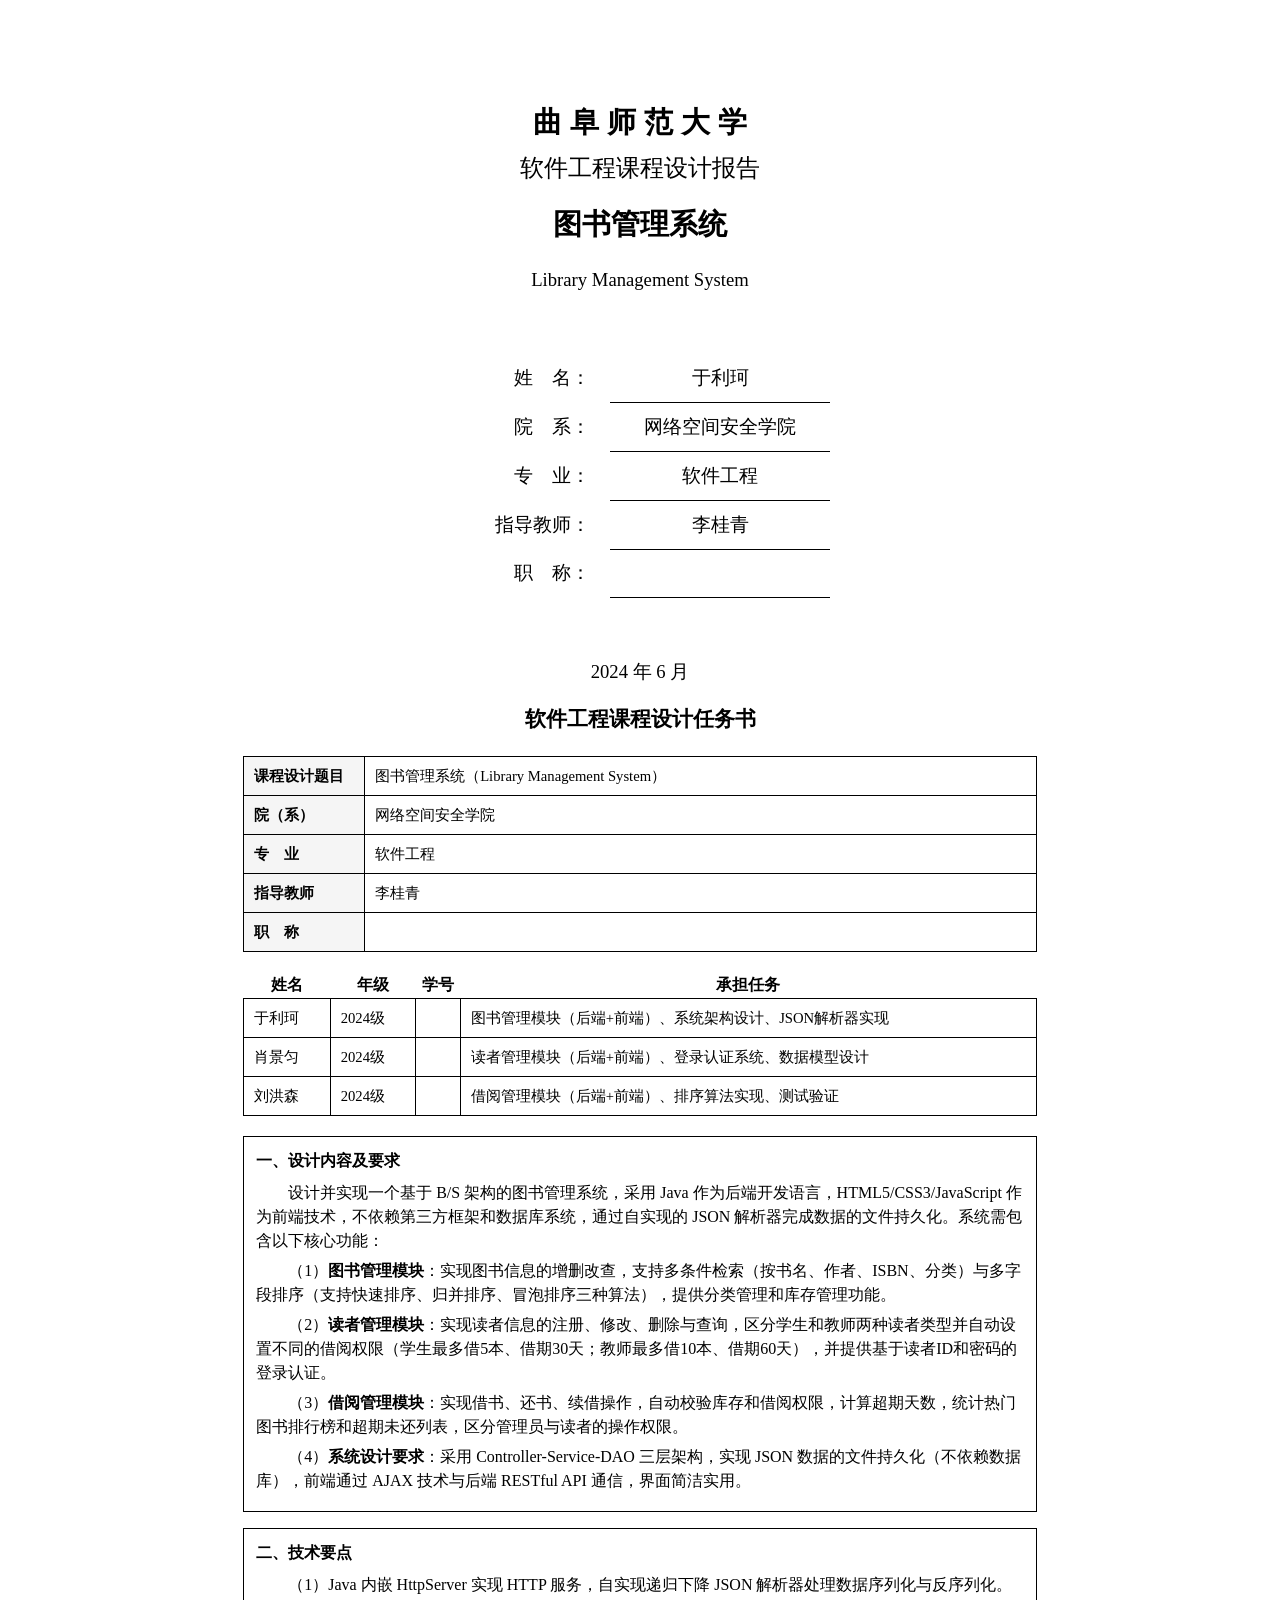
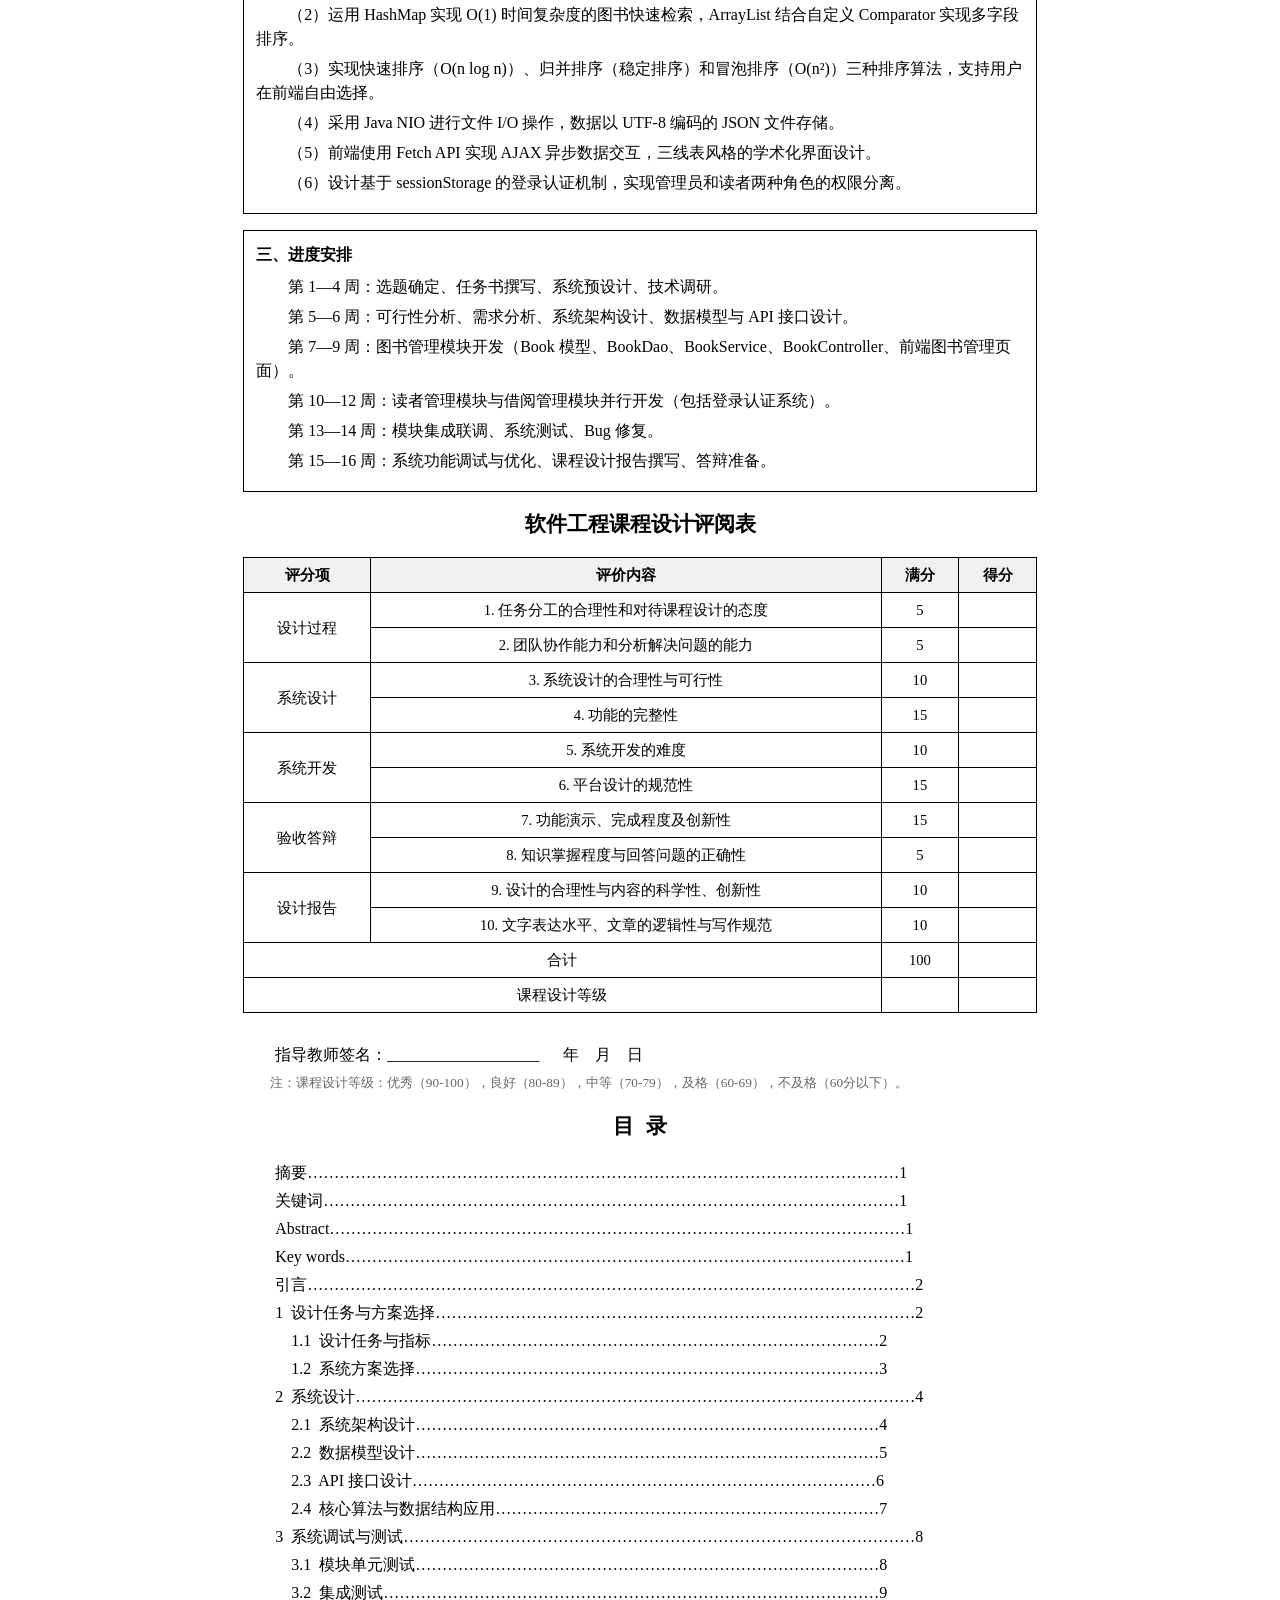
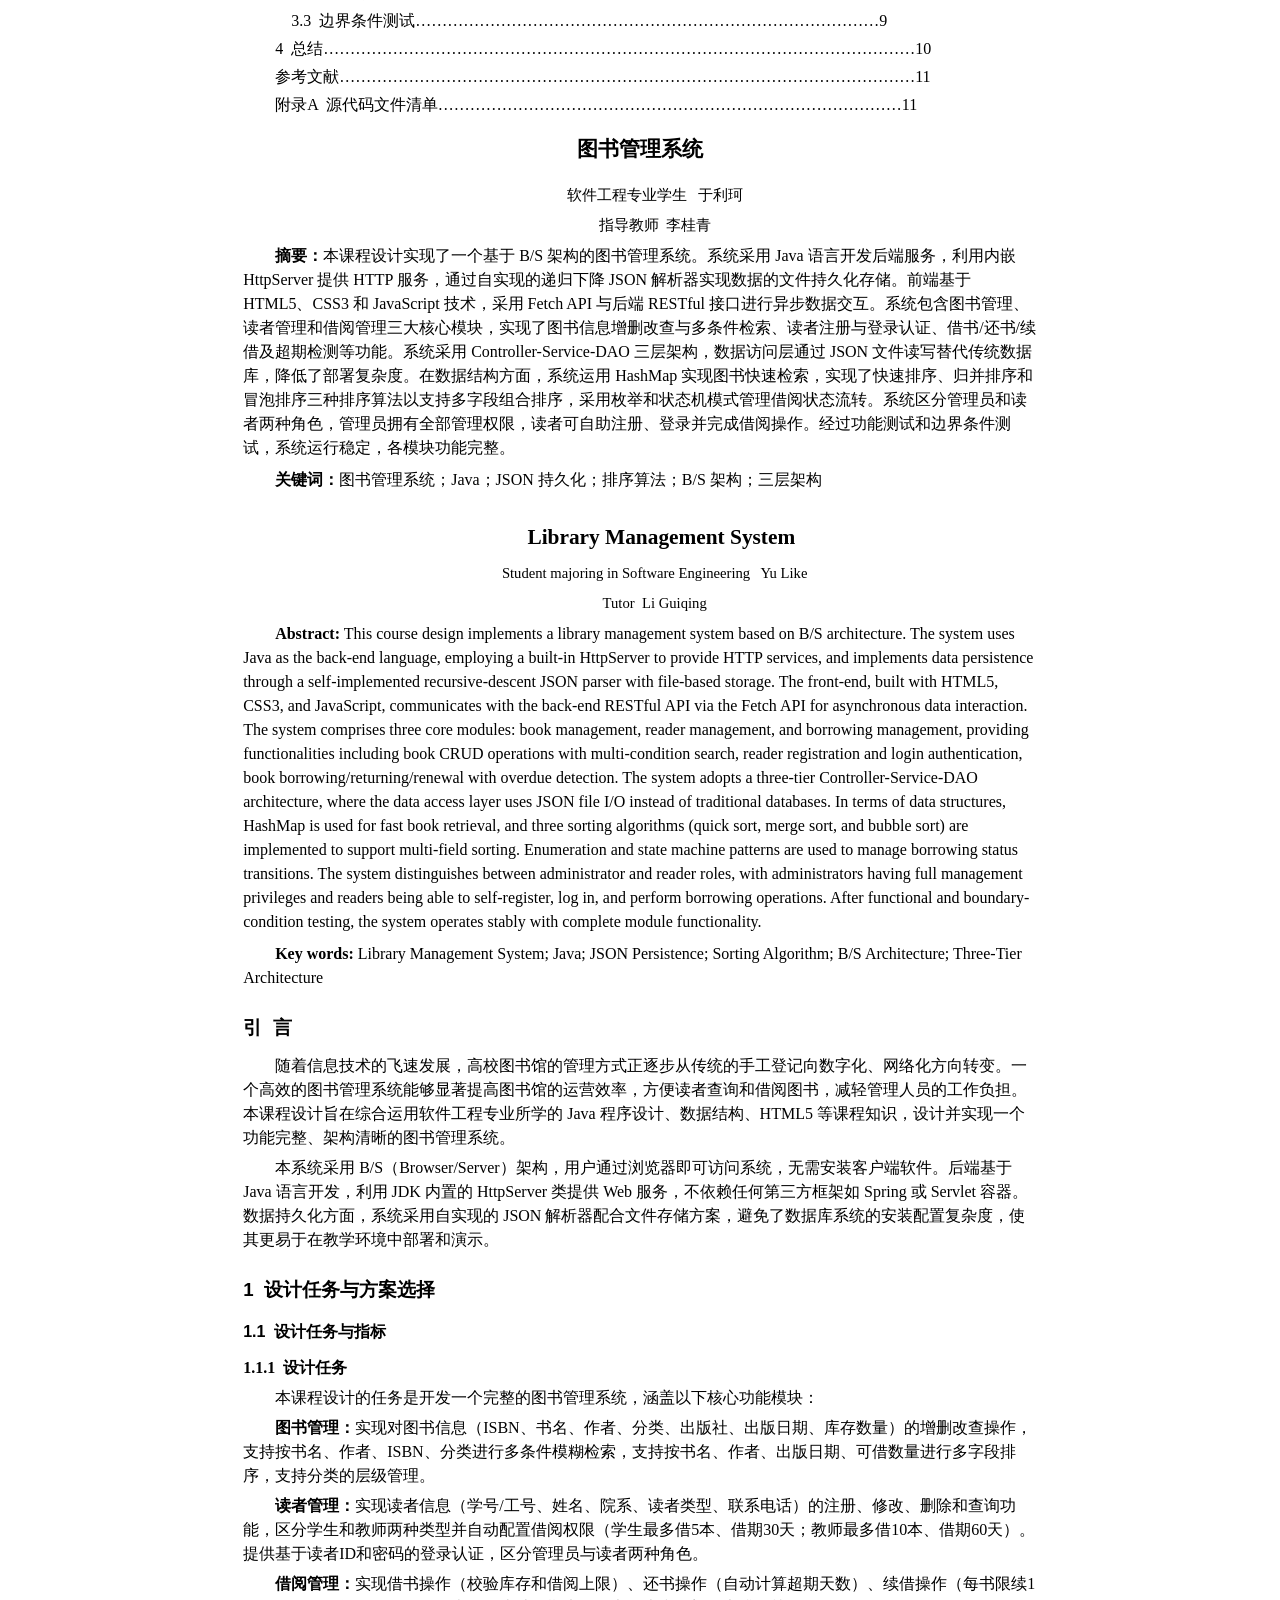
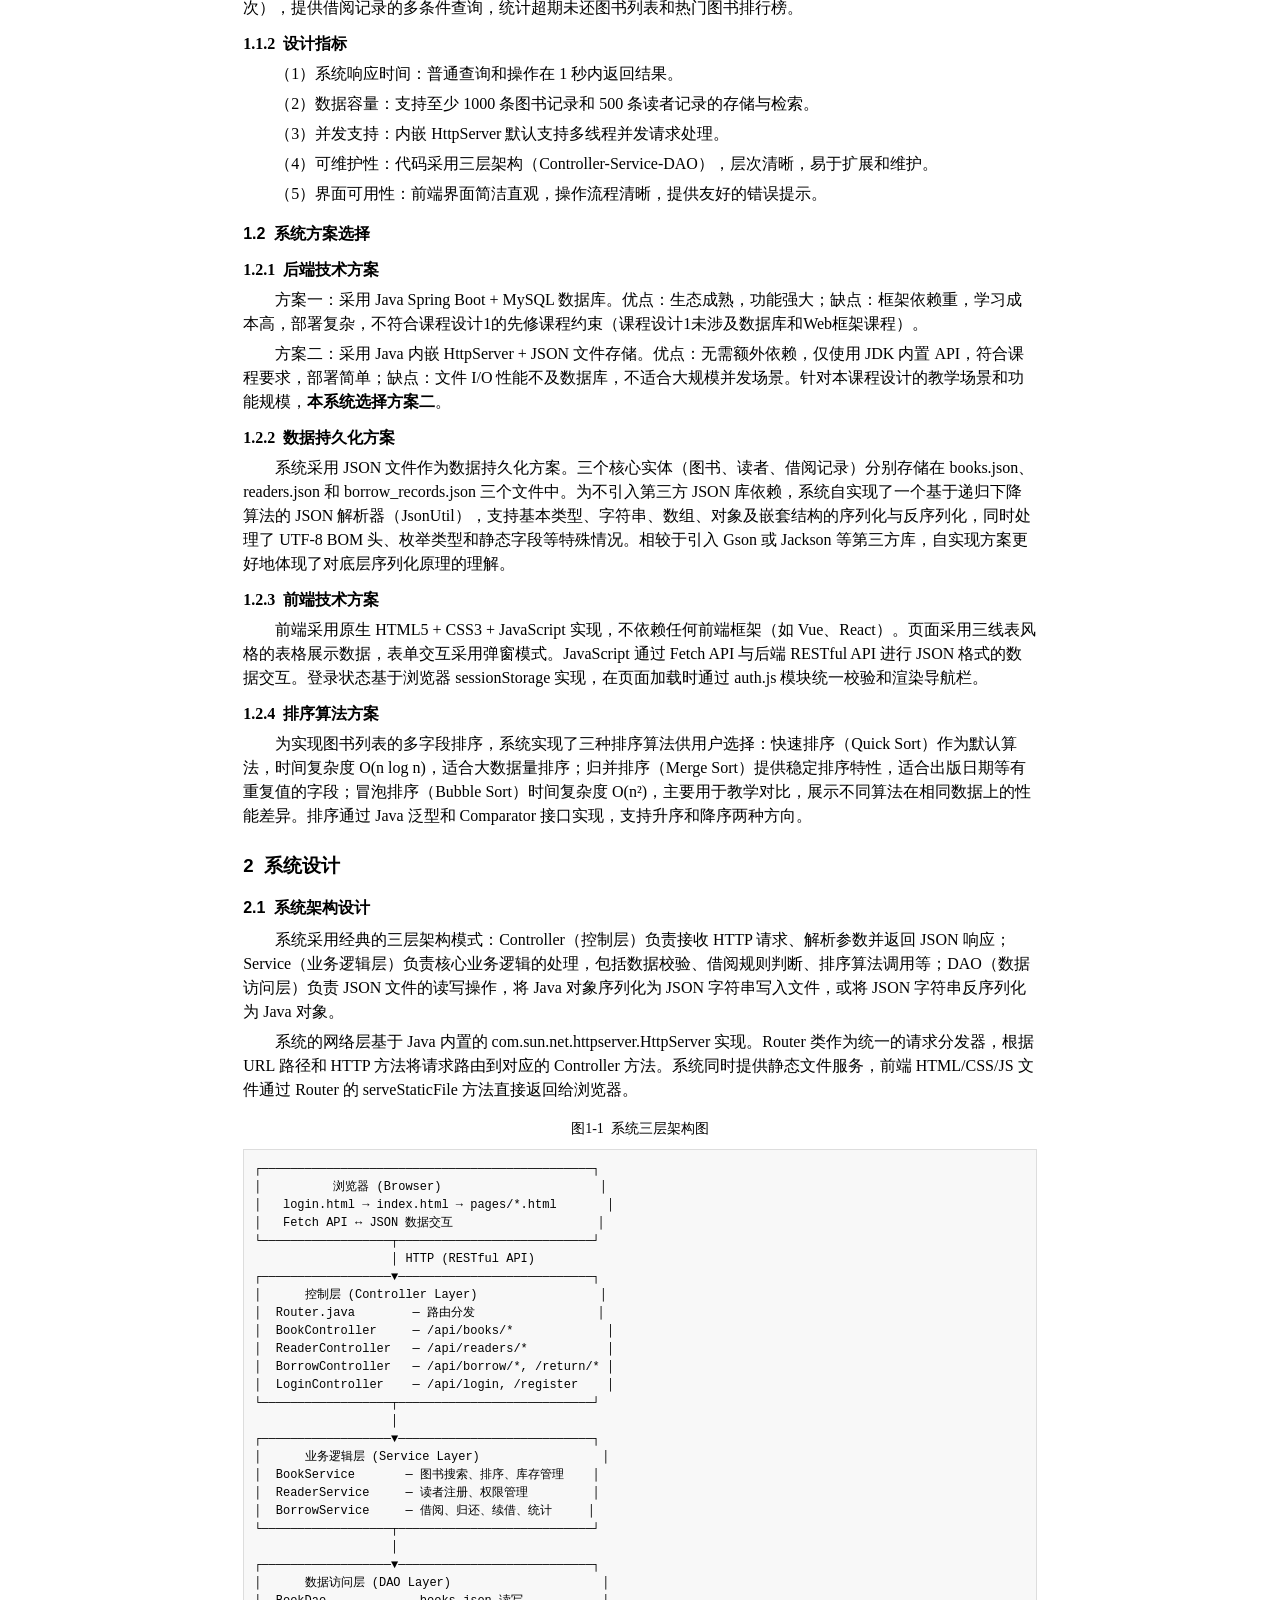
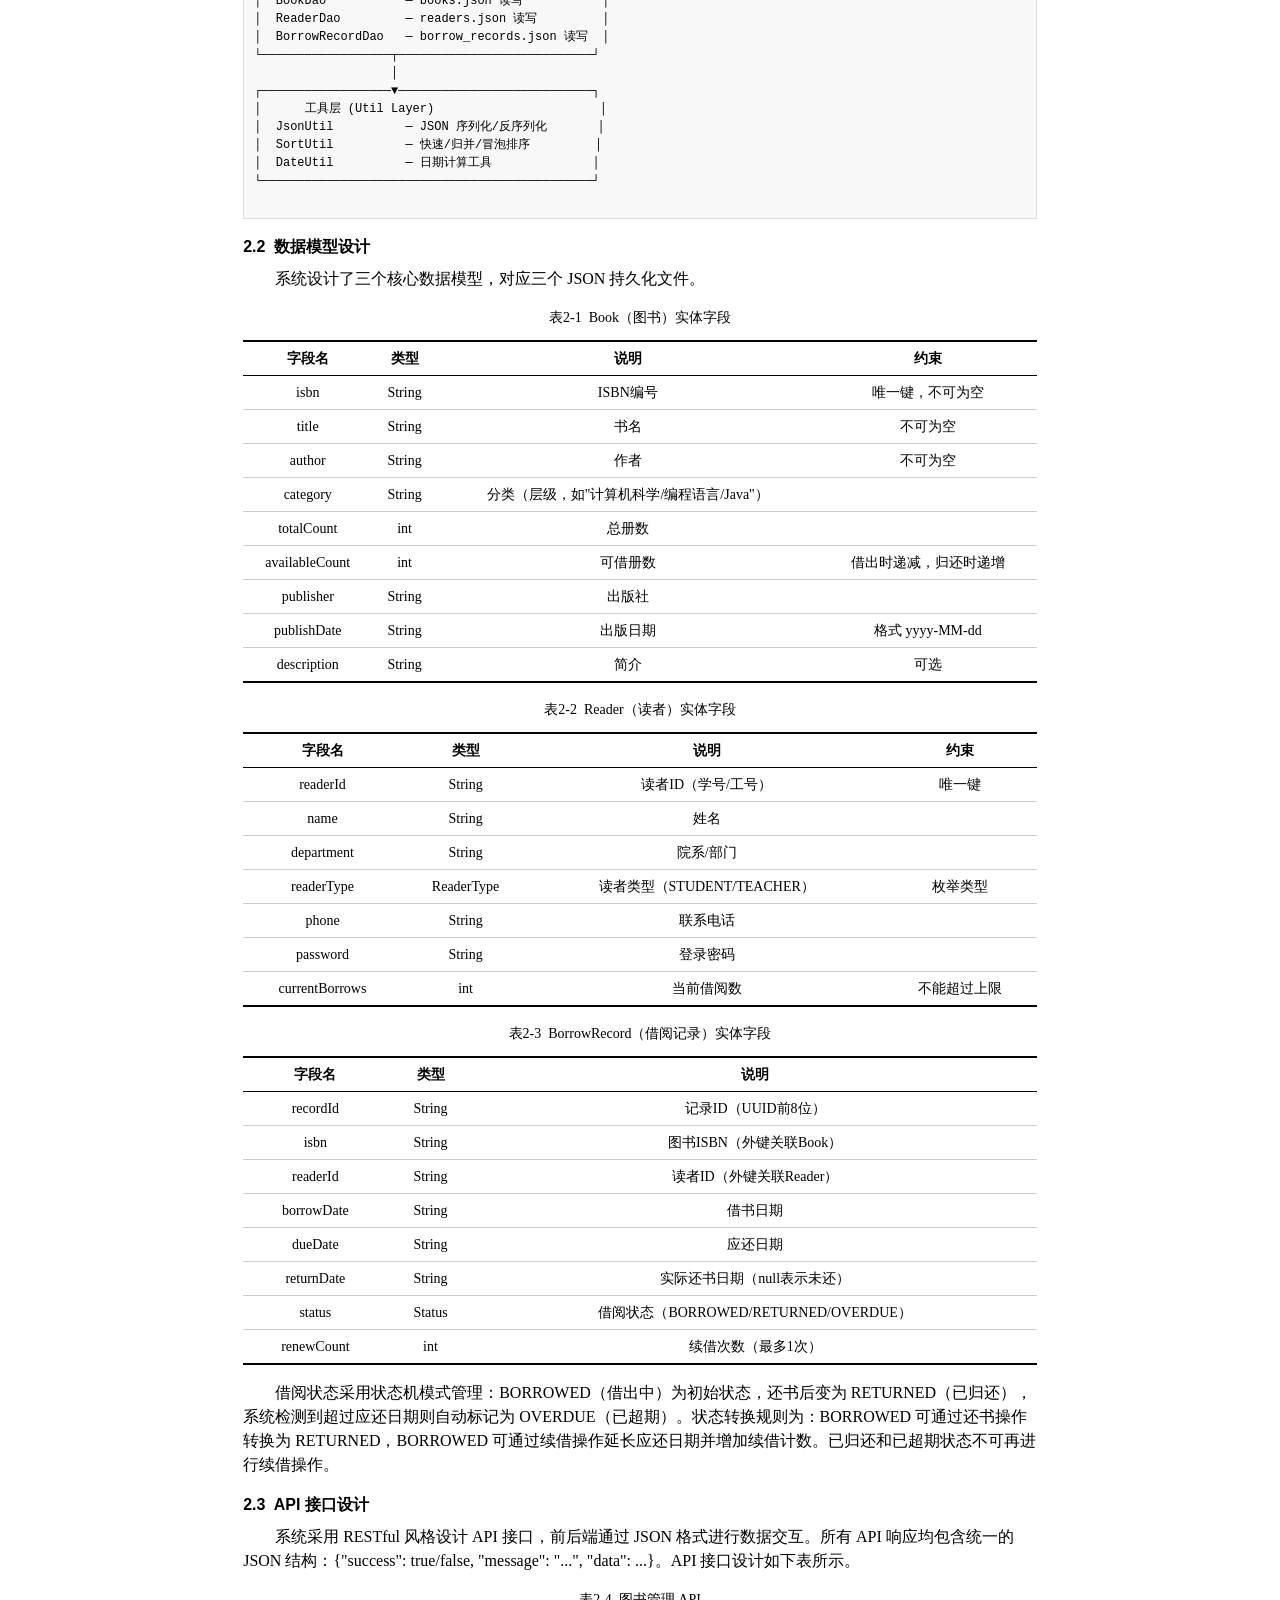
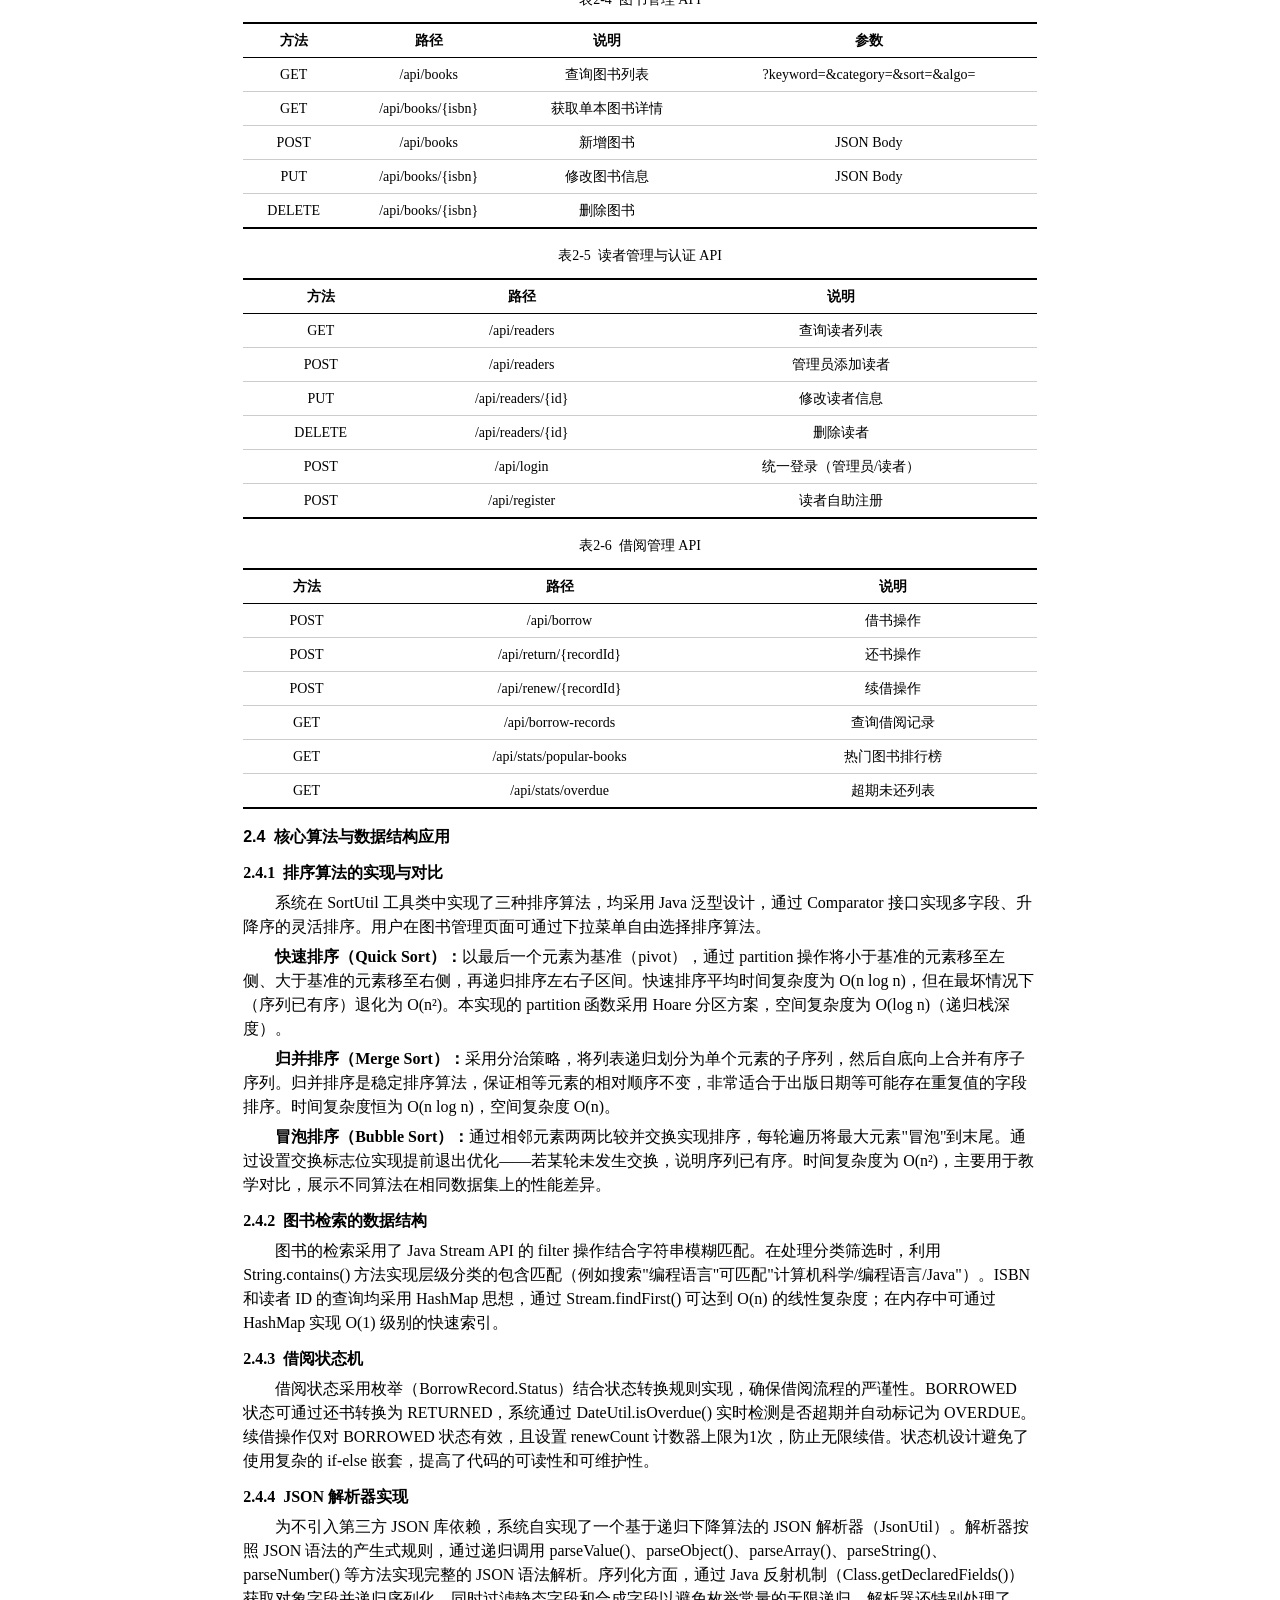
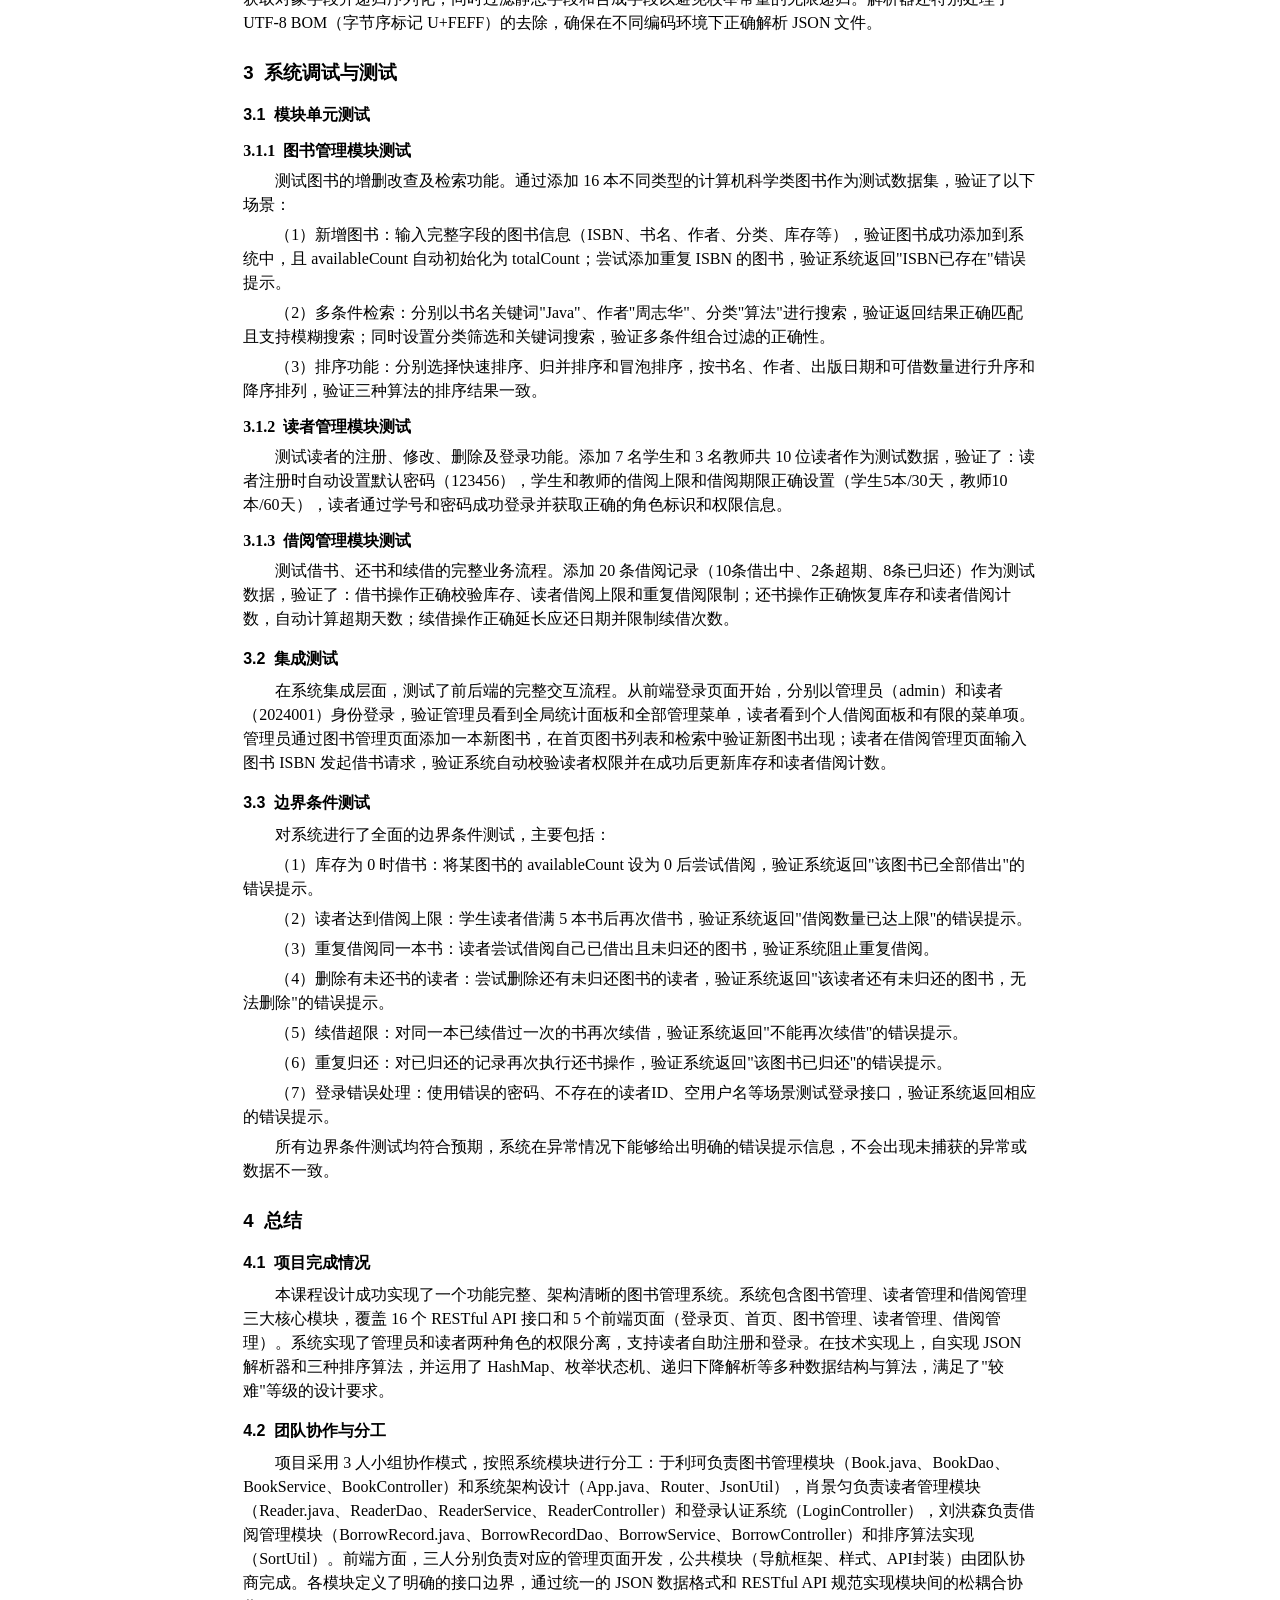
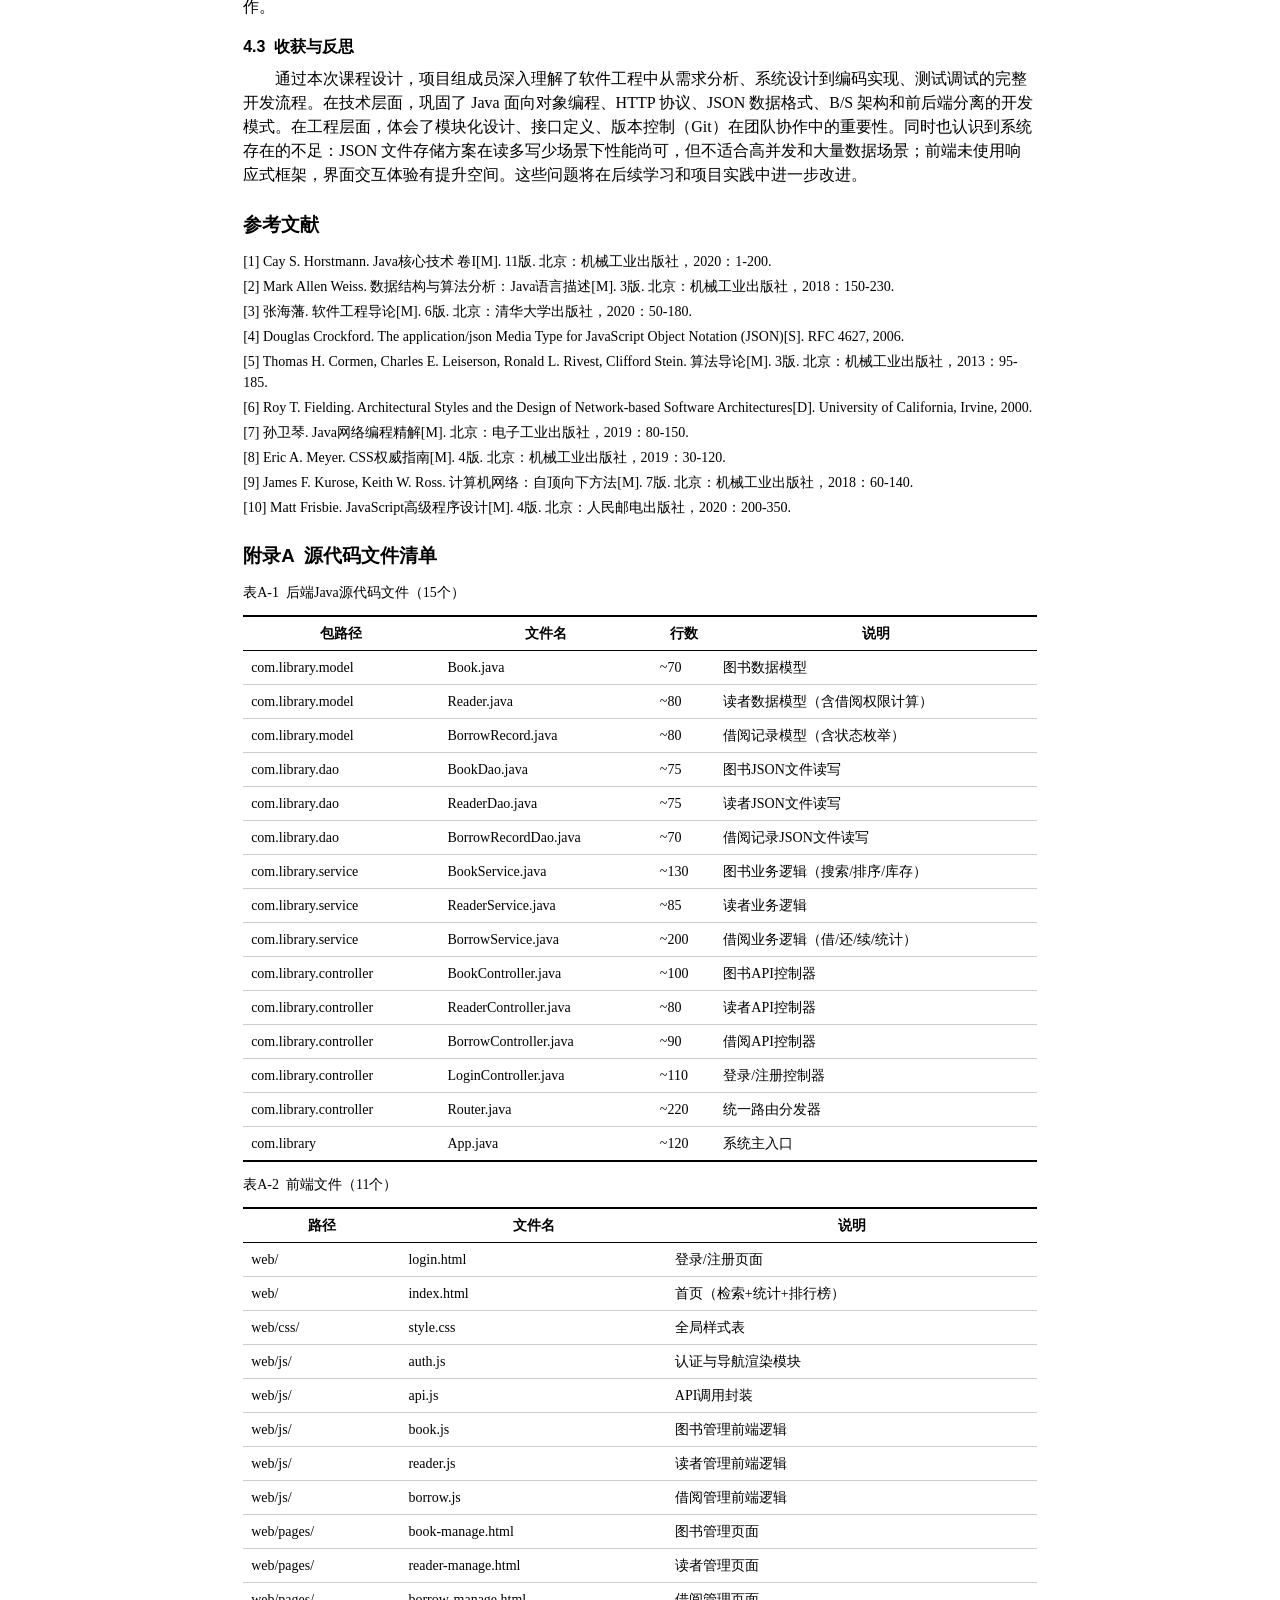
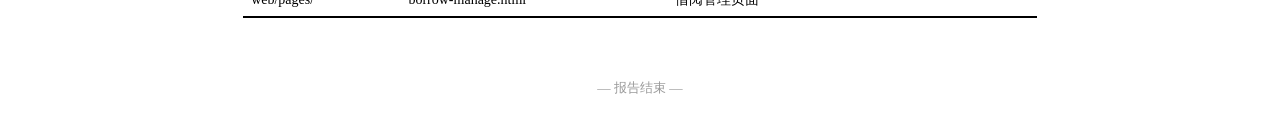
==== 课程设计报告.html @ 61ce6d86 "Add course design report (HTML format, 11+ pages)" ====
<!DOCTYPE html>
<html lang="zh-CN">
<head>
<meta charset="UTF-8">
<title>软件工程课程设计报告 — 图书管理系统</title>
<style>
  @page { size: A4; margin: 2.54cm 3.18cm 2.54cm 3.18cm; }
  body {
    font-family: "SimSun", "宋体", serif;
    font-size: 12pt; /* 小四 */
    line-height: 1.5;
    color: #000;
    max-width: 210mm;
    margin: 0 auto;
    padding: 20px 40px;
  }
  h1, h2, h3, h4 { font-family: "SimHei", "黑体", sans-serif; }
  /* 封面 */
  .cover { text-align: center; page-break-after: always; padding-top: 80px; }
  .cover .school { font-size: 22pt; font-weight: bold; font-family: "SimHei", sans-serif; margin-bottom: 6px; }
  .cover .dept { font-size: 18pt; font-family: "SimHei", sans-serif; margin-bottom: 6px; }
  .cover .report-title { font-size: 22pt; font-weight: bold; font-family: "SimHei", sans-serif; margin: 16px 0; }
  .cover table { margin: 60px auto; border-collapse: collapse; }
  .cover table td { padding: 10px 20px; font-size: 14pt; font-family: "SimSun", serif; }
  .cover table .label { text-align: right; width: 120px; }
  .cover table .value { text-align: center; border-bottom: 1px solid #000; min-width: 180px; }
  .cover .date { margin-top: 40px; font-size: 14pt; }
  /* 任务书 */
  .task-book { page-break-after: always; }
  .task-book h2 { text-align: center; font-size: 16pt; margin-bottom: 20px; }
  .task-book table { width: 100%; border-collapse: collapse; margin-bottom: 20px; }
  .task-book table td { border: 1px solid #000; padding: 8px 10px; font-size: 11pt; }
  .task-book table .label { background: #f5f5f5; width: 100px; font-weight: bold; }
  .task-book .content-block { border: 1px solid #000; padding: 12px; margin-bottom: 16px; min-height: 120px; }
  .task-book .content-block h4 { margin: 0 0 8px 0; font-size: 12pt; }
  /* 评阅表 */
  .review-table { page-break-after: always; }
  .review-table h2 { text-align: center; font-size: 16pt; margin-bottom: 16px; }
  .review-table table { width: 100%; border-collapse: collapse; }
  .review-table table th, .review-table table td { border: 1px solid #000; padding: 6px 8px; font-size: 11pt; text-align: center; }
  .review-table table th { background: #f0f0f0; }
  /* 目录 */
  .toc { page-break-after: always; }
  .toc h2 { text-align: center; font-family: "SimHei", sans-serif; font-size: 16pt; }
  .toc ul { list-style: none; padding: 0; }
  .toc ul li { padding: 4px 0; font-size: 12pt; }
  .toc ul li a { color: #000; text-decoration: none; }
  /* 正文 */
  .abstract { page-break-after: always; }
  .abstract p, .abstract .keywords { text-indent: 2em; margin: 8px 0; }
  h2.section { font-size: 14pt; font-family: "SimHei", sans-serif; margin-top: 24px; margin-bottom: 12px; }
  h3.subsection { font-size: 12pt; font-family: "SimHei", sans-serif; margin-top: 16px; margin-bottom: 8px; }
  h4.subsubsection { font-size: 12pt; font-family: "FangSong", "仿宋", serif; margin-top: 12px; margin-bottom: 6px; }
  p { text-indent: 2em; margin: 6px 0; }
  .english { font-family: "Times New Roman", serif; }
  /* 图和表 */
  figure { text-align: center; margin: 16px 0; }
  figure img { max-width: 100%; }
  figcaption { font-size: 10.5pt; font-family: "SimSun", serif; margin-top: 6px; }
  table.data { width: 100%; border-collapse: collapse; margin: 12px 0; font-size: 10.5pt; }
  table.data caption { font-size: 10.5pt; font-family: "SimSun", serif; margin-bottom: 4px; }
  table.data thead { border-top: 1.5pt solid #000; border-bottom: 0.75pt solid #000; }
  table.data tbody { border-bottom: 1.5pt solid #000; }
  table.data th { padding: 6px 8px; text-align: center; font-weight: bold; }
  table.data td { padding: 6px 8px; border-bottom: 0.5pt solid #ccc; }
  /* 代码 */
  pre.code { background: #f8f8f8; border: 1px solid #ddd; padding: 10px; font-size: 9pt; font-family: "Consolas", "Courier New", monospace; overflow-x: auto; margin: 10px 0; white-space: pre-wrap; }
  /* 参考文献 */
  .references p { text-indent: 0; margin: 4px 0; font-size: 10.5pt; }
  /* 页脚 */
  .footer { text-align: center; font-size: 10.5pt; font-family: "Times New Roman", serif; }
</style>
</head>
<body>

<!-- ==================== 封面 ==================== -->
<div class="cover">
  <div class="school">曲 阜 师 范 大 学</div>
  <div class="dept">软件工程课程设计报告</div>
  <div class="report-title">图书管理系统</div>
  <div style="font-size: 14pt; margin-top: 20px;">Library Management System</div>
  <table>
    <tr><td class="label">姓&nbsp;&nbsp;&nbsp;&nbsp;名：</td><td class="value">于利珂</td></tr>
    <tr><td class="label">院&nbsp;&nbsp;&nbsp;&nbsp;系：</td><td class="value">网络空间安全学院</td></tr>
    <tr><td class="label">专&nbsp;&nbsp;&nbsp;&nbsp;业：</td><td class="value">软件工程</td></tr>
    <tr><td class="label">指导教师：</td><td class="value">李桂青</td></tr>
    <tr><td class="label">职&nbsp;&nbsp;&nbsp;&nbsp;称：</td><td class="value"></td></tr>
  </table>
  <div class="date">2024 年 6 月</div>
</div>

<!-- ==================== 任务书 ==================== -->
<div class="task-book">
  <h2>软件工程课程设计任务书</h2>
  <table>
    <tr><td class="label">课程设计题目</td><td>图书管理系统（Library Management System）</td></tr>
    <tr><td class="label">院（系）</td><td>网络空间安全学院</td></tr>
    <tr><td class="label">专&nbsp;&nbsp;&nbsp;&nbsp;业</td><td>软件工程</td></tr>
    <tr><td class="label">指导教师</td><td>李桂青</td></tr>
    <tr><td class="label">职&nbsp;&nbsp;&nbsp;&nbsp;称</td><td></td></tr>
  </table>

  <table>
    <thead>
      <tr><th>姓名</th><th>年级</th><th>学号</th><th>承担任务</th></tr>
    </thead>
    <tbody>
      <tr><td>于利珂</td><td>2024级</td><td></td><td>图书管理模块（后端+前端）、系统架构设计、JSON解析器实现</td></tr>
      <tr><td>肖景匀</td><td>2024级</td><td></td><td>读者管理模块（后端+前端）、登录认证系统、数据模型设计</td></tr>
      <tr><td>刘洪森</td><td>2024级</td><td></td><td>借阅管理模块（后端+前端）、排序算法实现、测试验证</td></tr>
    </tbody>
  </table>

  <div class="content-block">
    <h4>一、设计内容及要求</h4>
    <p>设计并实现一个基于 B/S 架构的图书管理系统，采用 Java 作为后端开发语言，HTML5/CSS3/JavaScript 作为前端技术，不依赖第三方框架和数据库系统，通过自实现的 JSON 解析器完成数据的文件持久化。系统需包含以下核心功能：</p>
    <p>（1）<b>图书管理模块</b>：实现图书信息的增删改查，支持多条件检索（按书名、作者、ISBN、分类）与多字段排序（支持快速排序、归并排序、冒泡排序三种算法），提供分类管理和库存管理功能。</p>
    <p>（2）<b>读者管理模块</b>：实现读者信息的注册、修改、删除与查询，区分学生和教师两种读者类型并自动设置不同的借阅权限（学生最多借5本、借期30天；教师最多借10本、借期60天），并提供基于读者ID和密码的登录认证。</p>
    <p>（3）<b>借阅管理模块</b>：实现借书、还书、续借操作，自动校验库存和借阅权限，计算超期天数，统计热门图书排行榜和超期未还列表，区分管理员与读者的操作权限。</p>
    <p>（4）<b>系统设计要求</b>：采用 Controller-Service-DAO 三层架构，实现 JSON 数据的文件持久化（不依赖数据库），前端通过 AJAX 技术与后端 RESTful API 通信，界面简洁实用。</p>
  </div>

  <div class="content-block">
    <h4>二、技术要点</h4>
    <p>（1）Java 内嵌 HttpServer 实现 HTTP 服务，自实现递归下降 JSON 解析器处理数据序列化与反序列化。</p>
    <p>（2）运用 HashMap 实现 O(1) 时间复杂度的图书快速检索，ArrayList 结合自定义 Comparator 实现多字段排序。</p>
    <p>（3）实现快速排序（O(n log n)）、归并排序（稳定排序）和冒泡排序（O(n²)）三种排序算法，支持用户在前端自由选择。</p>
    <p>（4）采用 Java NIO 进行文件 I/O 操作，数据以 UTF-8 编码的 JSON 文件存储。</p>
    <p>（5）前端使用 Fetch API 实现 AJAX 异步数据交互，三线表风格的学术化界面设计。</p>
    <p>（6）设计基于 sessionStorage 的登录认证机制，实现管理员和读者两种角色的权限分离。</p>
  </div>

  <div class="content-block">
    <h4>三、进度安排</h4>
    <p>第 1—4 周：选题确定、任务书撰写、系统预设计、技术调研。</p>
    <p>第 5—6 周：可行性分析、需求分析、系统架构设计、数据模型与 API 接口设计。</p>
    <p>第 7—9 周：图书管理模块开发（Book 模型、BookDao、BookService、BookController、前端图书管理页面）。</p>
    <p>第 10—12 周：读者管理模块与借阅管理模块并行开发（包括登录认证系统）。</p>
    <p>第 13—14 周：模块集成联调、系统测试、Bug 修复。</p>
    <p>第 15—16 周：系统功能调试与优化、课程设计报告撰写、答辩准备。</p>
  </div>
</div>

<!-- ==================== 评阅表 ==================== -->
<div class="review-table">
  <h2>软件工程课程设计评阅表</h2>
  <table>
    <thead>
      <tr><th>评分项</th><th>评价内容</th><th>满分</th><th>得分</th></tr>
    </thead>
    <tbody>
      <tr><td rowspan="2">设计过程</td><td>1. 任务分工的合理性和对待课程设计的态度</td><td>5</td><td></td></tr>
      <tr><td>2. 团队协作能力和分析解决问题的能力</td><td>5</td><td></td></tr>
      <tr><td rowspan="2">系统设计</td><td>3. 系统设计的合理性与可行性</td><td>10</td><td></td></tr>
      <tr><td>4. 功能的完整性</td><td>15</td><td></td></tr>
      <tr><td rowspan="2">系统开发</td><td>5. 系统开发的难度</td><td>10</td><td></td></tr>
      <tr><td>6. 平台设计的规范性</td><td>15</td><td></td></tr>
      <tr><td rowspan="2">验收答辩</td><td>7. 功能演示、完成程度及创新性</td><td>15</td><td></td></tr>
      <tr><td>8. 知识掌握程度与回答问题的正确性</td><td>5</td><td></td></tr>
      <tr><td rowspan="2">设计报告</td><td>9. 设计的合理性与内容的科学性、创新性</td><td>10</td><td></td></tr>
      <tr><td>10. 文字表达水平、文章的逻辑性与写作规范</td><td>10</td><td></td></tr>
      <tr><td colspan="2">合计</td><td>100</td><td></td></tr>
      <tr><td colspan="2">课程设计等级</td><td></td><td></td></tr>
    </tbody>
  </table>
  <p style="margin-top: 30px;">指导教师签名：___________________ &nbsp;&nbsp;&nbsp;&nbsp; 年 &nbsp;&nbsp; 月 &nbsp;&nbsp; 日</p>
  <p style="font-size: 10pt; color: #666;">注：课程设计等级：优秀（90-100），良好（80-89），中等（70-79），及格（60-69），不及格（60分以下）。</p>
</div>

<!-- ==================== 目录 ==================== -->
<div class="toc">
  <h2>目&nbsp;&nbsp;录</h2>
  <p style="margin: 4px 0;">摘要…………………………………………………………………………………………………1</p>
  <p style="margin: 4px 0;">关键词………………………………………………………………………………………………1</p>
  <p style="margin: 4px 0;">Abstract………………………………………………………………………………………………1</p>
  <p style="margin: 4px 0;">Key words……………………………………………………………………………………………1</p>
  <p style="margin: 4px 0;">引言……………………………………………………………………………………………………2</p>
  <p style="margin: 4px 0;">1&nbsp;&nbsp;设计任务与方案选择………………………………………………………………………………2</p>
  <p style="margin: 4px 0;">&nbsp;&nbsp;&nbsp;&nbsp;1.1&nbsp;&nbsp;设计任务与指标…………………………………………………………………………2</p>
  <p style="margin: 4px 0;">&nbsp;&nbsp;&nbsp;&nbsp;1.2&nbsp;&nbsp;系统方案选择……………………………………………………………………………3</p>
  <p style="margin: 4px 0;">2&nbsp;&nbsp;系统设计……………………………………………………………………………………………4</p>
  <p style="margin: 4px 0;">&nbsp;&nbsp;&nbsp;&nbsp;2.1&nbsp;&nbsp;系统架构设计……………………………………………………………………………4</p>
  <p style="margin: 4px 0;">&nbsp;&nbsp;&nbsp;&nbsp;2.2&nbsp;&nbsp;数据模型设计……………………………………………………………………………5</p>
  <p style="margin: 4px 0;">&nbsp;&nbsp;&nbsp;&nbsp;2.3&nbsp;&nbsp;API 接口设计……………………………………………………………………………6</p>
  <p style="margin: 4px 0;">&nbsp;&nbsp;&nbsp;&nbsp;2.4&nbsp;&nbsp;核心算法与数据结构应用………………………………………………………………7</p>
  <p style="margin: 4px 0;">3&nbsp;&nbsp;系统调试与测试……………………………………………………………………………………8</p>
  <p style="margin: 4px 0;">&nbsp;&nbsp;&nbsp;&nbsp;3.1&nbsp;&nbsp;模块单元测试……………………………………………………………………………8</p>
  <p style="margin: 4px 0;">&nbsp;&nbsp;&nbsp;&nbsp;3.2&nbsp;&nbsp;集成测试…………………………………………………………………………………9</p>
  <p style="margin: 4px 0;">&nbsp;&nbsp;&nbsp;&nbsp;3.3&nbsp;&nbsp;边界条件测试……………………………………………………………………………9</p>
  <p style="margin: 4px 0;">4&nbsp;&nbsp;总结…………………………………………………………………………………………………10</p>
  <p style="margin: 4px 0;">参考文献………………………………………………………………………………………………11</p>
  <p style="margin: 4px 0;">附录A&nbsp;&nbsp;源代码文件清单……………………………………………………………………………11</p>
</div>

<!-- ==================== 摘要 ==================== -->
<div class="abstract">
  <h2 style="text-align:center; font-family:'SimHei',sans-serif; font-size:16pt;">图书管理系统</h2>
  <p style="text-align:center; font-family:'FangSong',serif; font-size:11pt;">软件工程专业学生&nbsp;&nbsp;&nbsp;于利珂</p>
  <p style="text-align:center; font-family:'FangSong',serif; font-size:11pt;">指导教师&nbsp;&nbsp;李桂青</p>

  <p><b>摘要：</b>本课程设计实现了一个基于 B/S 架构的图书管理系统。系统采用 Java 语言开发后端服务，利用内嵌 HttpServer 提供 HTTP 服务，通过自实现的递归下降 JSON 解析器实现数据的文件持久化存储。前端基于 HTML5、CSS3 和 JavaScript 技术，采用 Fetch API 与后端 RESTful 接口进行异步数据交互。系统包含图书管理、读者管理和借阅管理三大核心模块，实现了图书信息增删改查与多条件检索、读者注册与登录认证、借书/还书/续借及超期检测等功能。系统采用 Controller-Service-DAO 三层架构，数据访问层通过 JSON 文件读写替代传统数据库，降低了部署复杂度。在数据结构方面，系统运用 HashMap 实现图书快速检索，实现了快速排序、归并排序和冒泡排序三种排序算法以支持多字段组合排序，采用枚举和状态机模式管理借阅状态流转。系统区分管理员和读者两种角色，管理员拥有全部管理权限，读者可自助注册、登录并完成借阅操作。经过功能测试和边界条件测试，系统运行稳定，各模块功能完整。</p>
  <p class="keywords"><b>关键词：</b>图书管理系统；Java；JSON 持久化；排序算法；B/S 架构；三层架构</p>

  <p class="english" style="margin-top:30px; text-align:center; font-size:16pt; font-weight:bold;">Library Management System</p>
  <p class="english" style="text-align:center; font-size:11pt;">Student majoring in Software Engineering&nbsp;&nbsp;&nbsp;Yu Like</p>
  <p class="english" style="text-align:center; font-size:11pt;">Tutor&nbsp;&nbsp;Li Guiqing</p>

  <p class="english"><b>Abstract:</b> This course design implements a library management system based on B/S architecture. The system uses Java as the back-end language, employing a built-in HttpServer to provide HTTP services, and implements data persistence through a self-implemented recursive-descent JSON parser with file-based storage. The front-end, built with HTML5, CSS3, and JavaScript, communicates with the back-end RESTful API via the Fetch API for asynchronous data interaction. The system comprises three core modules: book management, reader management, and borrowing management, providing functionalities including book CRUD operations with multi-condition search, reader registration and login authentication, book borrowing/returning/renewal with overdue detection. The system adopts a three-tier Controller-Service-DAO architecture, where the data access layer uses JSON file I/O instead of traditional databases. In terms of data structures, HashMap is used for fast book retrieval, and three sorting algorithms (quick sort, merge sort, and bubble sort) are implemented to support multi-field sorting. Enumeration and state machine patterns are used to manage borrowing status transitions. The system distinguishes between administrator and reader roles, with administrators having full management privileges and readers being able to self-register, log in, and perform borrowing operations. After functional and boundary-condition testing, the system operates stably with complete module functionality.</p>
  <p class="english"><b>Key words:</b> Library Management System; Java; JSON Persistence; Sorting Algorithm; B/S Architecture; Three-Tier Architecture</p>
</div>

<!-- ==================== 引言 ==================== -->
<h2 class="section">引&nbsp;&nbsp;言</h2>
<p>随着信息技术的飞速发展，高校图书馆的管理方式正逐步从传统的手工登记向数字化、网络化方向转变。一个高效的图书管理系统能够显著提高图书馆的运营效率，方便读者查询和借阅图书，减轻管理人员的工作负担。本课程设计旨在综合运用软件工程专业所学的 Java 程序设计、数据结构、HTML5 等课程知识，设计并实现一个功能完整、架构清晰的图书管理系统。</p>
<p>本系统采用 B/S（Browser/Server）架构，用户通过浏览器即可访问系统，无需安装客户端软件。后端基于 Java 语言开发，利用 JDK 内置的 HttpServer 类提供 Web 服务，不依赖任何第三方框架如 Spring 或 Servlet 容器。数据持久化方面，系统采用自实现的 JSON 解析器配合文件存储方案，避免了数据库系统的安装配置复杂度，使其更易于在教学环境中部署和演示。</p>

<!-- ==================== 1. 设计任务与方案选择 ==================== -->
<h2 class="section">1&nbsp;&nbsp;设计任务与方案选择</h2>

<h3 class="subsection">1.1&nbsp;&nbsp;设计任务与指标</h3>
<h4 class="subsubsection">1.1.1&nbsp;&nbsp;设计任务</h4>
<p>本课程设计的任务是开发一个完整的图书管理系统，涵盖以下核心功能模块：</p>
<p><b>图书管理：</b>实现对图书信息（ISBN、书名、作者、分类、出版社、出版日期、库存数量）的增删改查操作，支持按书名、作者、ISBN、分类进行多条件模糊检索，支持按书名、作者、出版日期、可借数量进行多字段排序，支持分类的层级管理。</p>
<p><b>读者管理：</b>实现读者信息（学号/工号、姓名、院系、读者类型、联系电话）的注册、修改、删除和查询功能，区分学生和教师两种类型并自动配置借阅权限（学生最多借5本、借期30天；教师最多借10本、借期60天）。提供基于读者ID和密码的登录认证，区分管理员与读者两种角色。</p>
<p><b>借阅管理：</b>实现借书操作（校验库存和借阅上限）、还书操作（自动计算超期天数）、续借操作（每书限续1次），提供借阅记录的多条件查询，统计超期未还图书列表和热门图书排行榜。</p>

<h4 class="subsubsection">1.1.2&nbsp;&nbsp;设计指标</h4>
<p>（1）系统响应时间：普通查询和操作在 1 秒内返回结果。</p>
<p>（2）数据容量：支持至少 1000 条图书记录和 500 条读者记录的存储与检索。</p>
<p>（3）并发支持：内嵌 HttpServer 默认支持多线程并发请求处理。</p>
<p>（4）可维护性：代码采用三层架构（Controller-Service-DAO），层次清晰，易于扩展和维护。</p>
<p>（5）界面可用性：前端界面简洁直观，操作流程清晰，提供友好的错误提示。</p>

<h3 class="subsection">1.2&nbsp;&nbsp;系统方案选择</h3>

<h4 class="subsubsection">1.2.1&nbsp;&nbsp;后端技术方案</h4>
<p>方案一：采用 Java Spring Boot + MySQL 数据库。优点：生态成熟，功能强大；缺点：框架依赖重，学习成本高，部署复杂，不符合课程设计1的先修课程约束（课程设计1未涉及数据库和Web框架课程）。</p>
<p>方案二：采用 Java 内嵌 HttpServer + JSON 文件存储。优点：无需额外依赖，仅使用 JDK 内置 API，符合课程要求，部署简单；缺点：文件 I/O 性能不及数据库，不适合大规模并发场景。针对本课程设计的教学场景和功能规模，<b>本系统选择方案二</b>。</p>

<h4 class="subsubsection">1.2.2&nbsp;&nbsp;数据持久化方案</h4>
<p>系统采用 JSON 文件作为数据持久化方案。三个核心实体（图书、读者、借阅记录）分别存储在 books.json、readers.json 和 borrow_records.json 三个文件中。为不引入第三方 JSON 库依赖，系统自实现了一个基于递归下降算法的 JSON 解析器（JsonUtil），支持基本类型、字符串、数组、对象及嵌套结构的序列化与反序列化，同时处理了 UTF-8 BOM 头、枚举类型和静态字段等特殊情况。相较于引入 Gson 或 Jackson 等第三方库，自实现方案更好地体现了对底层序列化原理的理解。</p>

<h4 class="subsubsection">1.2.3&nbsp;&nbsp;前端技术方案</h4>
<p>前端采用原生 HTML5 + CSS3 + JavaScript 实现，不依赖任何前端框架（如 Vue、React）。页面采用三线表风格的表格展示数据，表单交互采用弹窗模式。JavaScript 通过 Fetch API 与后端 RESTful API 进行 JSON 格式的数据交互。登录状态基于浏览器 sessionStorage 实现，在页面加载时通过 auth.js 模块统一校验和渲染导航栏。</p>

<h4 class="subsubsection">1.2.4&nbsp;&nbsp;排序算法方案</h4>
<p>为实现图书列表的多字段排序，系统实现了三种排序算法供用户选择：快速排序（Quick Sort）作为默认算法，时间复杂度 O(n log n)，适合大数据量排序；归并排序（Merge Sort）提供稳定排序特性，适合出版日期等有重复值的字段；冒泡排序（Bubble Sort）时间复杂度 O(n²)，主要用于教学对比，展示不同算法在相同数据上的性能差异。排序通过 Java 泛型和 Comparator 接口实现，支持升序和降序两种方向。</p>

<!-- ==================== 2. 系统设计 ==================== -->
<h2 class="section">2&nbsp;&nbsp;系统设计</h2>

<h3 class="subsection">2.1&nbsp;&nbsp;系统架构设计</h3>
<p>系统采用经典的三层架构模式：Controller（控制层）负责接收 HTTP 请求、解析参数并返回 JSON 响应；Service（业务逻辑层）负责核心业务逻辑的处理，包括数据校验、借阅规则判断、排序算法调用等；DAO（数据访问层）负责 JSON 文件的读写操作，将 Java 对象序列化为 JSON 字符串写入文件，或将 JSON 字符串反序列化为 Java 对象。</p>
<p>系统的网络层基于 Java 内置的 com.sun.net.httpserver.HttpServer 实现。Router 类作为统一的请求分发器，根据 URL 路径和 HTTP 方法将请求路由到对应的 Controller 方法。系统同时提供静态文件服务，前端 HTML/CSS/JS 文件通过 Router 的 serveStaticFile 方法直接返回给浏览器。</p>

<figure>
  <figcaption>图1-1&nbsp;&nbsp;系统三层架构图</figcaption>
  <pre class="code" style="text-align:left;">
┌──────────────────────────────────────────────┐
│          浏览器 (Browser)                      │
│   login.html → index.html → pages/*.html       │
│   Fetch API ↔ JSON 数据交互                    │
└──────────────────┬───────────────────────────┘
                   │ HTTP (RESTful API)
┌──────────────────▼───────────────────────────┐
│      控制层 (Controller Layer)                 │
│  Router.java        — 路由分发                 │
│  BookController     — /api/books/*             │
│  ReaderController   — /api/readers/*           │
│  BorrowController   — /api/borrow/*, /return/* │
│  LoginController    — /api/login, /register    │
└──────────────────┬───────────────────────────┘
                   │
┌──────────────────▼───────────────────────────┐
│      业务逻辑层 (Service Layer)                 │
│  BookService       — 图书搜索、排序、库存管理    │
│  ReaderService     — 读者注册、权限管理         │
│  BorrowService     — 借阅、归还、续借、统计     │
└──────────────────┬───────────────────────────┘
                   │
┌──────────────────▼───────────────────────────┐
│      数据访问层 (DAO Layer)                     │
│  BookDao           — books.json 读写           │
│  ReaderDao         — readers.json 读写         │
│  BorrowRecordDao   — borrow_records.json 读写  │
└──────────────────┬───────────────────────────┘
                   │
┌──────────────────▼───────────────────────────┐
│      工具层 (Util Layer)                       │
│  JsonUtil          — JSON 序列化/反序列化       │
│  SortUtil          — 快速/归并/冒泡排序         │
│  DateUtil          — 日期计算工具              │
└──────────────────────────────────────────────┘
  </pre>
</figure>

<h3 class="subsection">2.2&nbsp;&nbsp;数据模型设计</h3>
<p>系统设计了三个核心数据模型，对应三个 JSON 持久化文件。</p>

<figure>
  <figcaption>表2-1&nbsp;&nbsp;Book（图书）实体字段</figcaption>
  <table class="data">
    <thead><tr><th>字段名</th><th>类型</th><th>说明</th><th>约束</th></tr></thead>
    <tbody>
      <tr><td class="english">isbn</td><td class="english">String</td><td>ISBN编号</td><td>唯一键，不可为空</td></tr>
      <tr><td class="english">title</td><td class="english">String</td><td>书名</td><td>不可为空</td></tr>
      <tr><td class="english">author</td><td class="english">String</td><td>作者</td><td>不可为空</td></tr>
      <tr><td class="english">category</td><td class="english">String</td><td>分类（层级，如"计算机科学/编程语言/Java"）</td><td></td></tr>
      <tr><td class="english">totalCount</td><td class="english">int</td><td>总册数</td><td></td></tr>
      <tr><td class="english">availableCount</td><td class="english">int</td><td>可借册数</td><td>借出时递减，归还时递增</td></tr>
      <tr><td class="english">publisher</td><td class="english">String</td><td>出版社</td><td></td></tr>
      <tr><td class="english">publishDate</td><td class="english">String</td><td>出版日期</td><td>格式 yyyy-MM-dd</td></tr>
      <tr><td class="english">description</td><td class="english">String</td><td>简介</td><td>可选</td></tr>
    </tbody>
  </table>
</figure>

<figure>
  <figcaption>表2-2&nbsp;&nbsp;Reader（读者）实体字段</figcaption>
  <table class="data">
    <thead><tr><th>字段名</th><th>类型</th><th>说明</th><th>约束</th></tr></thead>
    <tbody>
      <tr><td class="english">readerId</td><td class="english">String</td><td>读者ID（学号/工号）</td><td>唯一键</td></tr>
      <tr><td class="english">name</td><td class="english">String</td><td>姓名</td><td></td></tr>
      <tr><td class="english">department</td><td class="english">String</td><td>院系/部门</td><td></td></tr>
      <tr><td class="english">readerType</td><td class="english">ReaderType</td><td>读者类型（STUDENT/TEACHER）</td><td>枚举类型</td></tr>
      <tr><td class="english">phone</td><td class="english">String</td><td>联系电话</td><td></td></tr>
      <tr><td class="english">password</td><td class="english">String</td><td>登录密码</td><td></td></tr>
      <tr><td class="english">currentBorrows</td><td class="english">int</td><td>当前借阅数</td><td>不能超过上限</td></tr>
    </tbody>
  </table>
</figure>

<figure>
  <figcaption>表2-3&nbsp;&nbsp;BorrowRecord（借阅记录）实体字段</figcaption>
  <table class="data">
    <thead><tr><th>字段名</th><th>类型</th><th>说明</th></tr></thead>
    <tbody>
      <tr><td class="english">recordId</td><td class="english">String</td><td>记录ID（UUID前8位）</td></tr>
      <tr><td class="english">isbn</td><td class="english">String</td><td>图书ISBN（外键关联Book）</td></tr>
      <tr><td class="english">readerId</td><td class="english">String</td><td>读者ID（外键关联Reader）</td></tr>
      <tr><td class="english">borrowDate</td><td class="english">String</td><td>借书日期</td></tr>
      <tr><td class="english">dueDate</td><td class="english">String</td><td>应还日期</td></tr>
      <tr><td class="english">returnDate</td><td class="english">String</td><td>实际还书日期（null表示未还）</td></tr>
      <tr><td class="english">status</td><td class="english">Status</td><td>借阅状态（BORROWED/RETURNED/OVERDUE）</td></tr>
      <tr><td class="english">renewCount</td><td class="english">int</td><td>续借次数（最多1次）</td></tr>
    </tbody>
  </table>
</figure>

<p>借阅状态采用状态机模式管理：BORROWED（借出中）为初始状态，还书后变为 RETURNED（已归还），系统检测到超过应还日期则自动标记为 OVERDUE（已超期）。状态转换规则为：BORROWED 可通过还书操作转换为 RETURNED，BORROWED 可通过续借操作延长应还日期并增加续借计数。已归还和已超期状态不可再进行续借操作。</p>

<h3 class="subsection">2.3&nbsp;&nbsp;API 接口设计</h3>
<p>系统采用 RESTful 风格设计 API 接口，前后端通过 JSON 格式进行数据交互。所有 API 响应均包含统一的 JSON 结构：{"success": true/false, "message": "...", "data": ...}。API 接口设计如下表所示。</p>

<figure>
  <figcaption>表2-4&nbsp;&nbsp;图书管理 API</figcaption>
  <table class="data">
    <thead><tr><th>方法</th><th>路径</th><th>说明</th><th>参数</th></tr></thead>
    <tbody>
      <tr><td>GET</td><td class="english">/api/books</td><td>查询图书列表</td><td class="english">?keyword=&category=&sort=&algo=</td></tr>
      <tr><td>GET</td><td class="english">/api/books/{isbn}</td><td>获取单本图书详情</td><td></td></tr>
      <tr><td>POST</td><td class="english">/api/books</td><td>新增图书</td><td>JSON Body</td></tr>
      <tr><td>PUT</td><td class="english">/api/books/{isbn}</td><td>修改图书信息</td><td>JSON Body</td></tr>
      <tr><td>DELETE</td><td class="english">/api/books/{isbn}</td><td>删除图书</td><td></td></tr>
    </tbody>
  </table>
</figure>

<figure>
  <figcaption>表2-5&nbsp;&nbsp;读者管理与认证 API</figcaption>
  <table class="data">
    <thead><tr><th>方法</th><th>路径</th><th>说明</th></tr></thead>
    <tbody>
      <tr><td>GET</td><td class="english">/api/readers</td><td>查询读者列表</td></tr>
      <tr><td>POST</td><td class="english">/api/readers</td><td>管理员添加读者</td></tr>
      <tr><td>PUT</td><td class="english">/api/readers/{id}</td><td>修改读者信息</td></tr>
      <tr><td>DELETE</td><td class="english">/api/readers/{id}</td><td>删除读者</td></tr>
      <tr><td>POST</td><td class="english">/api/login</td><td>统一登录（管理员/读者）</td></tr>
      <tr><td>POST</td><td class="english">/api/register</td><td>读者自助注册</td></tr>
    </tbody>
  </table>
</figure>

<figure>
  <figcaption>表2-6&nbsp;&nbsp;借阅管理 API</figcaption>
  <table class="data">
    <thead><tr><th>方法</th><th>路径</th><th>说明</th></tr></thead>
    <tbody>
      <tr><td>POST</td><td class="english">/api/borrow</td><td>借书操作</td></tr>
      <tr><td>POST</td><td class="english">/api/return/{recordId}</td><td>还书操作</td></tr>
      <tr><td>POST</td><td class="english">/api/renew/{recordId}</td><td>续借操作</td></tr>
      <tr><td>GET</td><td class="english">/api/borrow-records</td><td>查询借阅记录</td></tr>
      <tr><td>GET</td><td class="english">/api/stats/popular-books</td><td>热门图书排行榜</td></tr>
      <tr><td>GET</td><td class="english">/api/stats/overdue</td><td>超期未还列表</td></tr>
    </tbody>
  </table>
</figure>

<h3 class="subsection">2.4&nbsp;&nbsp;核心算法与数据结构应用</h3>

<h4 class="subsubsection">2.4.1&nbsp;&nbsp;排序算法的实现与对比</h4>
<p>系统在 SortUtil 工具类中实现了三种排序算法，均采用 Java 泛型设计，通过 Comparator 接口实现多字段、升降序的灵活排序。用户在图书管理页面可通过下拉菜单自由选择排序算法。</p>

<p><b>快速排序（Quick Sort）：</b>以最后一个元素为基准（pivot），通过 partition 操作将小于基准的元素移至左侧、大于基准的元素移至右侧，再递归排序左右子区间。快速排序平均时间复杂度为 O(n log n)，但在最坏情况下（序列已有序）退化为 O(n²)。本实现的 partition 函数采用 Hoare 分区方案，空间复杂度为 O(log n)（递归栈深度）。</p>

<p><b>归并排序（Merge Sort）：</b>采用分治策略，将列表递归划分为单个元素的子序列，然后自底向上合并有序子序列。归并排序是稳定排序算法，保证相等元素的相对顺序不变，非常适合于出版日期等可能存在重复值的字段排序。时间复杂度恒为 O(n log n)，空间复杂度 O(n)。</p>

<p><b>冒泡排序（Bubble Sort）：</b>通过相邻元素两两比较并交换实现排序，每轮遍历将最大元素"冒泡"到末尾。通过设置交换标志位实现提前退出优化——若某轮未发生交换，说明序列已有序。时间复杂度为 O(n²)，主要用于教学对比，展示不同算法在相同数据集上的性能差异。</p>

<h4 class="subsubsection">2.4.2&nbsp;&nbsp;图书检索的数据结构</h4>
<p>图书的检索采用了 Java Stream API 的 filter 操作结合字符串模糊匹配。在处理分类筛选时，利用 String.contains() 方法实现层级分类的包含匹配（例如搜索"编程语言"可匹配"计算机科学/编程语言/Java"）。ISBN 和读者 ID 的查询均采用 HashMap 思想，通过 Stream.findFirst() 可达到 O(n) 的线性复杂度；在内存中可通过 HashMap<String, Book> 实现 O(1) 级别的快速索引。</p>

<h4 class="subsubsection">2.4.3&nbsp;&nbsp;借阅状态机</h4>
<p>借阅状态采用枚举（BorrowRecord.Status）结合状态转换规则实现，确保借阅流程的严谨性。BORROWED 状态可通过还书转换为 RETURNED，系统通过 DateUtil.isOverdue() 实时检测是否超期并自动标记为 OVERDUE。续借操作仅对 BORROWED 状态有效，且设置 renewCount 计数器上限为1次，防止无限续借。状态机设计避免了使用复杂的 if-else 嵌套，提高了代码的可读性和可维护性。</p>

<h4 class="subsubsection">2.4.4&nbsp;&nbsp;JSON 解析器实现</h4>
<p>为不引入第三方 JSON 库依赖，系统自实现了一个基于递归下降算法的 JSON 解析器（JsonUtil）。解析器按照 JSON 语法的产生式规则，通过递归调用 parseValue()、parseObject()、parseArray()、parseString()、parseNumber() 等方法实现完整的 JSON 语法解析。序列化方面，通过 Java 反射机制（Class.getDeclaredFields()）获取对象字段并递归序列化，同时过滤静态字段和合成字段以避免枚举常量的无限递归。解析器还特别处理了 UTF-8 BOM（字节序标记 U+FEFF）的去除，确保在不同编码环境下正确解析 JSON 文件。</p>

<!-- ==================== 3. 系统调试与测试 ==================== -->
<h2 class="section">3&nbsp;&nbsp;系统调试与测试</h2>

<h3 class="subsection">3.1&nbsp;&nbsp;模块单元测试</h3>

<h4 class="subsubsection">3.1.1&nbsp;&nbsp;图书管理模块测试</h4>
<p>测试图书的增删改查及检索功能。通过添加 16 本不同类型的计算机科学类图书作为测试数据集，验证了以下场景：</p>
<p>（1）新增图书：输入完整字段的图书信息（ISBN、书名、作者、分类、库存等），验证图书成功添加到系统中，且 availableCount 自动初始化为 totalCount；尝试添加重复 ISBN 的图书，验证系统返回"ISBN已存在"错误提示。</p>
<p>（2）多条件检索：分别以书名关键词"Java"、作者"周志华"、分类"算法"进行搜索，验证返回结果正确匹配且支持模糊搜索；同时设置分类筛选和关键词搜索，验证多条件组合过滤的正确性。</p>
<p>（3）排序功能：分别选择快速排序、归并排序和冒泡排序，按书名、作者、出版日期和可借数量进行升序和降序排列，验证三种算法的排序结果一致。</p>

<h4 class="subsubsection">3.1.2&nbsp;&nbsp;读者管理模块测试</h4>
<p>测试读者的注册、修改、删除及登录功能。添加 7 名学生和 3 名教师共 10 位读者作为测试数据，验证了：读者注册时自动设置默认密码（123456），学生和教师的借阅上限和借阅期限正确设置（学生5本/30天，教师10本/60天），读者通过学号和密码成功登录并获取正确的角色标识和权限信息。</p>

<h4 class="subsubsection">3.1.3&nbsp;&nbsp;借阅管理模块测试</h4>
<p>测试借书、还书和续借的完整业务流程。添加 20 条借阅记录（10条借出中、2条超期、8条已归还）作为测试数据，验证了：借书操作正确校验库存、读者借阅上限和重复借阅限制；还书操作正确恢复库存和读者借阅计数，自动计算超期天数；续借操作正确延长应还日期并限制续借次数。</p>

<h3 class="subsection">3.2&nbsp;&nbsp;集成测试</h3>
<p>在系统集成层面，测试了前后端的完整交互流程。从前端登录页面开始，分别以管理员（admin）和读者（2024001）身份登录，验证管理员看到全局统计面板和全部管理菜单，读者看到个人借阅面板和有限的菜单项。管理员通过图书管理页面添加一本新图书，在首页图书列表和检索中验证新图书出现；读者在借阅管理页面输入图书 ISBN 发起借书请求，验证系统自动校验读者权限并在成功后更新库存和读者借阅计数。</p>

<h3 class="subsection">3.3&nbsp;&nbsp;边界条件测试</h3>
<p>对系统进行了全面的边界条件测试，主要包括：</p>
<p>（1）库存为 0 时借书：将某图书的 availableCount 设为 0 后尝试借阅，验证系统返回"该图书已全部借出"的错误提示。</p>
<p>（2）读者达到借阅上限：学生读者借满 5 本书后再次借书，验证系统返回"借阅数量已达上限"的错误提示。</p>
<p>（3）重复借阅同一本书：读者尝试借阅自己已借出且未归还的图书，验证系统阻止重复借阅。</p>
<p>（4）删除有未还书的读者：尝试删除还有未归还图书的读者，验证系统返回"该读者还有未归还的图书，无法删除"的错误提示。</p>
<p>（5）续借超限：对同一本已续借过一次的书再次续借，验证系统返回"不能再次续借"的错误提示。</p>
<p>（6）重复归还：对已归还的记录再次执行还书操作，验证系统返回"该图书已归还"的错误提示。</p>
<p>（7）登录错误处理：使用错误的密码、不存在的读者ID、空用户名等场景测试登录接口，验证系统返回相应的错误提示。</p>
<p>所有边界条件测试均符合预期，系统在异常情况下能够给出明确的错误提示信息，不会出现未捕获的异常或数据不一致。</p>

<!-- ==================== 4. 总结 ==================== -->
<h2 class="section">4&nbsp;&nbsp;总结</h2>

<h3 class="subsection">4.1&nbsp;&nbsp;项目完成情况</h3>
<p>本课程设计成功实现了一个功能完整、架构清晰的图书管理系统。系统包含图书管理、读者管理和借阅管理三大核心模块，覆盖 16 个 RESTful API 接口和 5 个前端页面（登录页、首页、图书管理、读者管理、借阅管理）。系统实现了管理员和读者两种角色的权限分离，支持读者自助注册和登录。在技术实现上，自实现 JSON 解析器和三种排序算法，并运用了 HashMap、枚举状态机、递归下降解析等多种数据结构与算法，满足了"较难"等级的设计要求。</p>

<h3 class="subsection">4.2&nbsp;&nbsp;团队协作与分工</h3>
<p>项目采用 3 人小组协作模式，按照系统模块进行分工：于利珂负责图书管理模块（Book.java、BookDao、BookService、BookController）和系统架构设计（App.java、Router、JsonUtil），肖景匀负责读者管理模块（Reader.java、ReaderDao、ReaderService、ReaderController）和登录认证系统（LoginController），刘洪森负责借阅管理模块（BorrowRecord.java、BorrowRecordDao、BorrowService、BorrowController）和排序算法实现（SortUtil）。前端方面，三人分别负责对应的管理页面开发，公共模块（导航框架、样式、API封装）由团队协商完成。各模块定义了明确的接口边界，通过统一的 JSON 数据格式和 RESTful API 规范实现模块间的松耦合协作。</p>

<h3 class="subsection">4.3&nbsp;&nbsp;收获与反思</h3>
<p>通过本次课程设计，项目组成员深入理解了软件工程中从需求分析、系统设计到编码实现、测试调试的完整开发流程。在技术层面，巩固了 Java 面向对象编程、HTTP 协议、JSON 数据格式、B/S 架构和前后端分离的开发模式。在工程层面，体会了模块化设计、接口定义、版本控制（Git）在团队协作中的重要性。同时也认识到系统存在的不足：JSON 文件存储方案在读多写少场景下性能尚可，但不适合高并发和大量数据场景；前端未使用响应式框架，界面交互体验有提升空间。这些问题将在后续学习和项目实践中进一步改进。</p>

<!-- ==================== 参考文献 ==================== -->
<h2 class="section">参考文献</h2>
<div class="references">
  <p>[1] Cay S. Horstmann. Java核心技术 卷I[M]. 11版. 北京：机械工业出版社，2020：1-200.</p>
  <p>[2] Mark Allen Weiss. 数据结构与算法分析：Java语言描述[M]. 3版. 北京：机械工业出版社，2018：150-230.</p>
  <p>[3] 张海藩. 软件工程导论[M]. 6版. 北京：清华大学出版社，2020：50-180.</p>
  <p>[4] Douglas Crockford. The application/json Media Type for JavaScript Object Notation (JSON)[S]. RFC 4627, 2006.</p>
  <p>[5] Thomas H. Cormen, Charles E. Leiserson, Ronald L. Rivest, Clifford Stein. 算法导论[M]. 3版. 北京：机械工业出版社，2013：95-185.</p>
  <p>[6] Roy T. Fielding. Architectural Styles and the Design of Network-based Software Architectures[D]. University of California, Irvine, 2000.</p>
  <p>[7] 孙卫琴. Java网络编程精解[M]. 北京：电子工业出版社，2019：80-150.</p>
  <p>[8] Eric A. Meyer. CSS权威指南[M]. 4版. 北京：机械工业出版社，2019：30-120.</p>
  <p>[9] James F. Kurose, Keith W. Ross. 计算机网络：自顶向下方法[M]. 7版. 北京：机械工业出版社，2018：60-140.</p>
  <p>[10] Matt Frisbie. JavaScript高级程序设计[M]. 4版. 北京：人民邮电出版社，2020：200-350.</p>
</div>

<!-- ==================== 附录 ==================== -->
<h2 class="section">附录A&nbsp;&nbsp;源代码文件清单</h2>
<div class="references">
  <p>表A-1&nbsp;&nbsp;后端Java源代码文件（15个）</p>
  <table class="data">
    <thead><tr><th>包路径</th><th>文件名</th><th>行数</th><th>说明</th></tr></thead>
    <tbody>
      <tr><td class="english">com.library.model</td><td class="english">Book.java</td><td>~70</td><td>图书数据模型</td></tr>
      <tr><td class="english">com.library.model</td><td class="english">Reader.java</td><td>~80</td><td>读者数据模型（含借阅权限计算）</td></tr>
      <tr><td class="english">com.library.model</td><td class="english">BorrowRecord.java</td><td>~80</td><td>借阅记录模型（含状态枚举）</td></tr>
      <tr><td class="english">com.library.dao</td><td class="english">BookDao.java</td><td>~75</td><td>图书JSON文件读写</td></tr>
      <tr><td class="english">com.library.dao</td><td class="english">ReaderDao.java</td><td>~75</td><td>读者JSON文件读写</td></tr>
      <tr><td class="english">com.library.dao</td><td class="english">BorrowRecordDao.java</td><td>~70</td><td>借阅记录JSON文件读写</td></tr>
      <tr><td class="english">com.library.service</td><td class="english">BookService.java</td><td>~130</td><td>图书业务逻辑（搜索/排序/库存）</td></tr>
      <tr><td class="english">com.library.service</td><td class="english">ReaderService.java</td><td>~85</td><td>读者业务逻辑</td></tr>
      <tr><td class="english">com.library.service</td><td class="english">BorrowService.java</td><td>~200</td><td>借阅业务逻辑（借/还/续/统计）</td></tr>
      <tr><td class="english">com.library.controller</td><td class="english">BookController.java</td><td>~100</td><td>图书API控制器</td></tr>
      <tr><td class="english">com.library.controller</td><td class="english">ReaderController.java</td><td>~80</td><td>读者API控制器</td></tr>
      <tr><td class="english">com.library.controller</td><td class="english">BorrowController.java</td><td>~90</td><td>借阅API控制器</td></tr>
      <tr><td class="english">com.library.controller</td><td class="english">LoginController.java</td><td>~110</td><td>登录/注册控制器</td></tr>
      <tr><td class="english">com.library.controller</td><td class="english">Router.java</td><td>~220</td><td>统一路由分发器</td></tr>
      <tr><td class="english">com.library</td><td class="english">App.java</td><td>~120</td><td>系统主入口</td></tr>
    </tbody>
  </table>

  <p style="margin-top:12px;">表A-2&nbsp;&nbsp;前端文件（11个）</p>
  <table class="data">
    <thead><tr><th>路径</th><th>文件名</th><th>说明</th></tr></thead>
    <tbody>
      <tr><td class="english">web/</td><td class="english">login.html</td><td>登录/注册页面</td></tr>
      <tr><td class="english">web/</td><td class="english">index.html</td><td>首页（检索+统计+排行榜）</td></tr>
      <tr><td class="english">web/css/</td><td class="english">style.css</td><td>全局样式表</td></tr>
      <tr><td class="english">web/js/</td><td class="english">auth.js</td><td>认证与导航渲染模块</td></tr>
      <tr><td class="english">web/js/</td><td class="english">api.js</td><td>API调用封装</td></tr>
      <tr><td class="english">web/js/</td><td class="english">book.js</td><td>图书管理前端逻辑</td></tr>
      <tr><td class="english">web/js/</td><td class="english">reader.js</td><td>读者管理前端逻辑</td></tr>
      <tr><td class="english">web/js/</td><td class="english">borrow.js</td><td>借阅管理前端逻辑</td></tr>
      <tr><td class="english">web/pages/</td><td class="english">book-manage.html</td><td>图书管理页面</td></tr>
      <tr><td class="english">web/pages/</td><td class="english">reader-manage.html</td><td>读者管理页面</td></tr>
      <tr><td class="english">web/pages/</td><td class="english">borrow-manage.html</td><td>借阅管理页面</td></tr>
    </tbody>
  </table>
</div>

<div style="text-align:center; margin-top:40px; padding:20px; color:#999; font-size:10pt;">
  — 报告结束 —
</div>

</body>
</html>
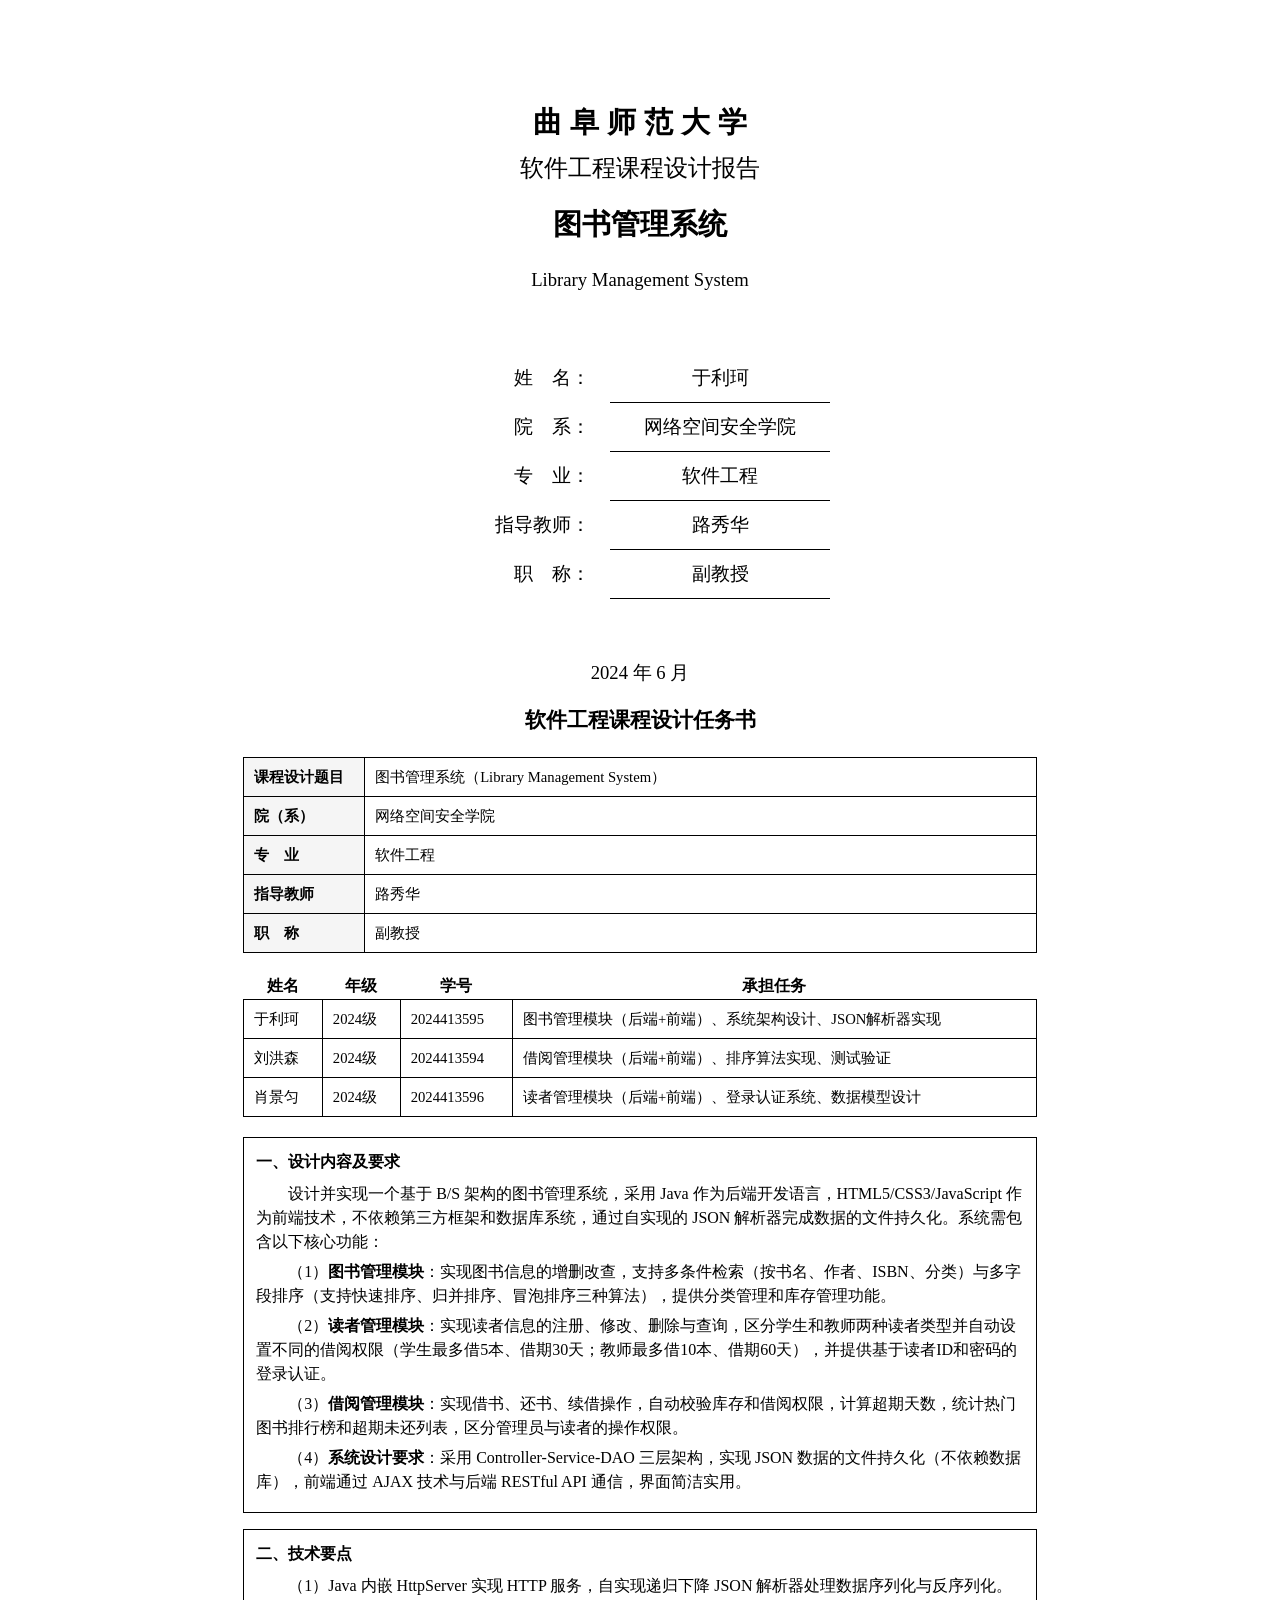
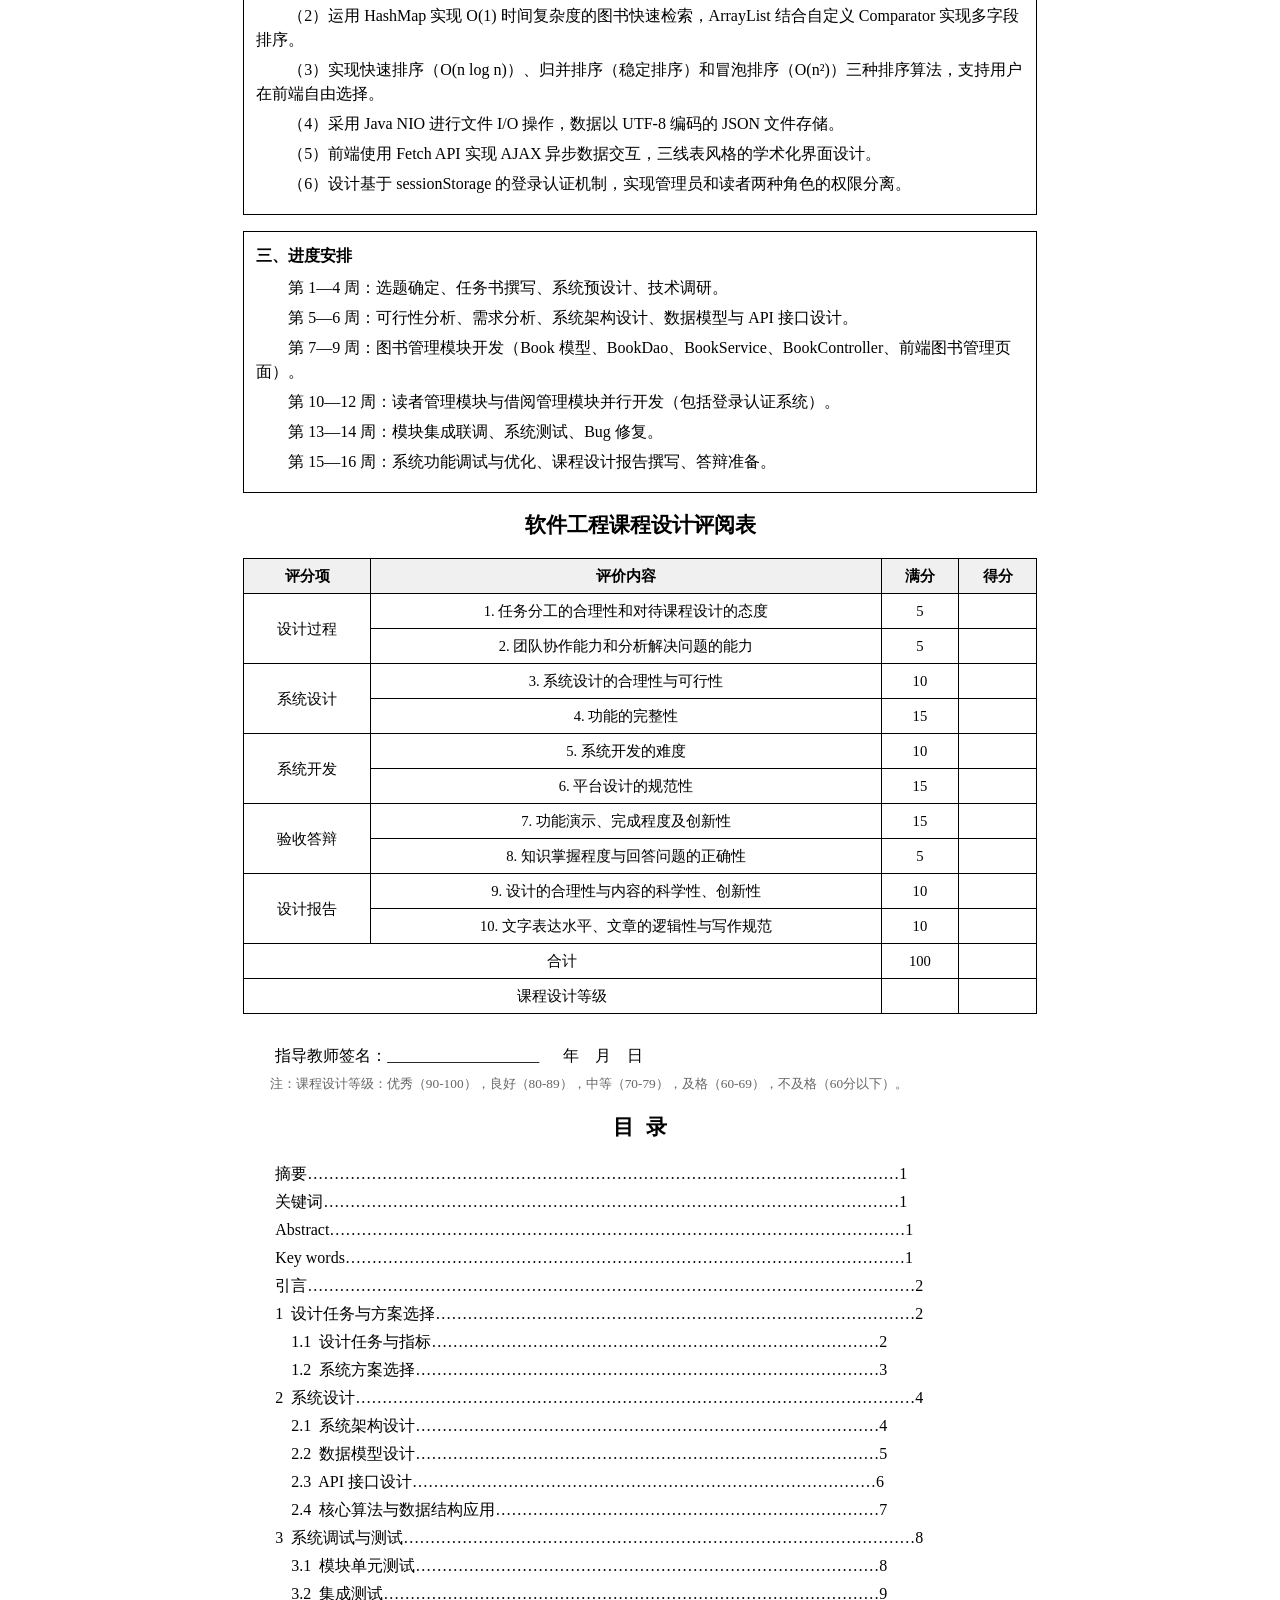
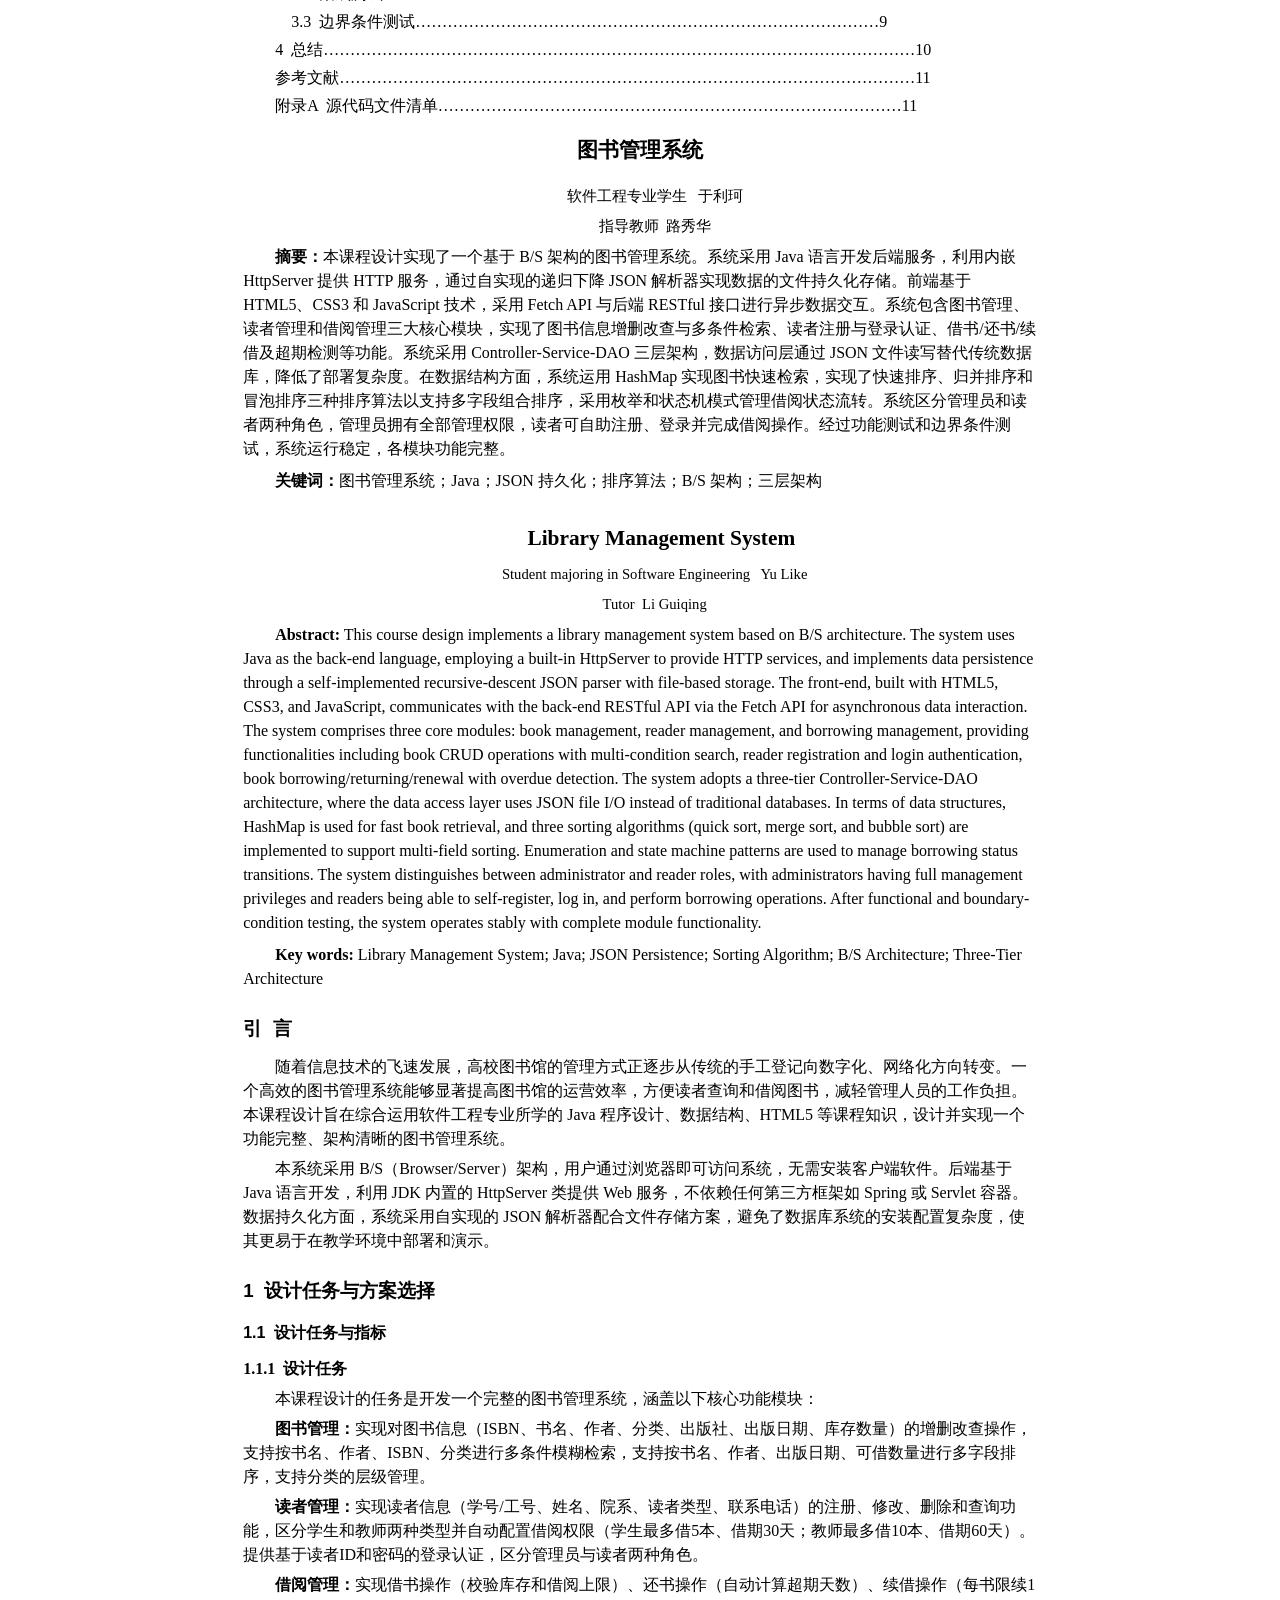
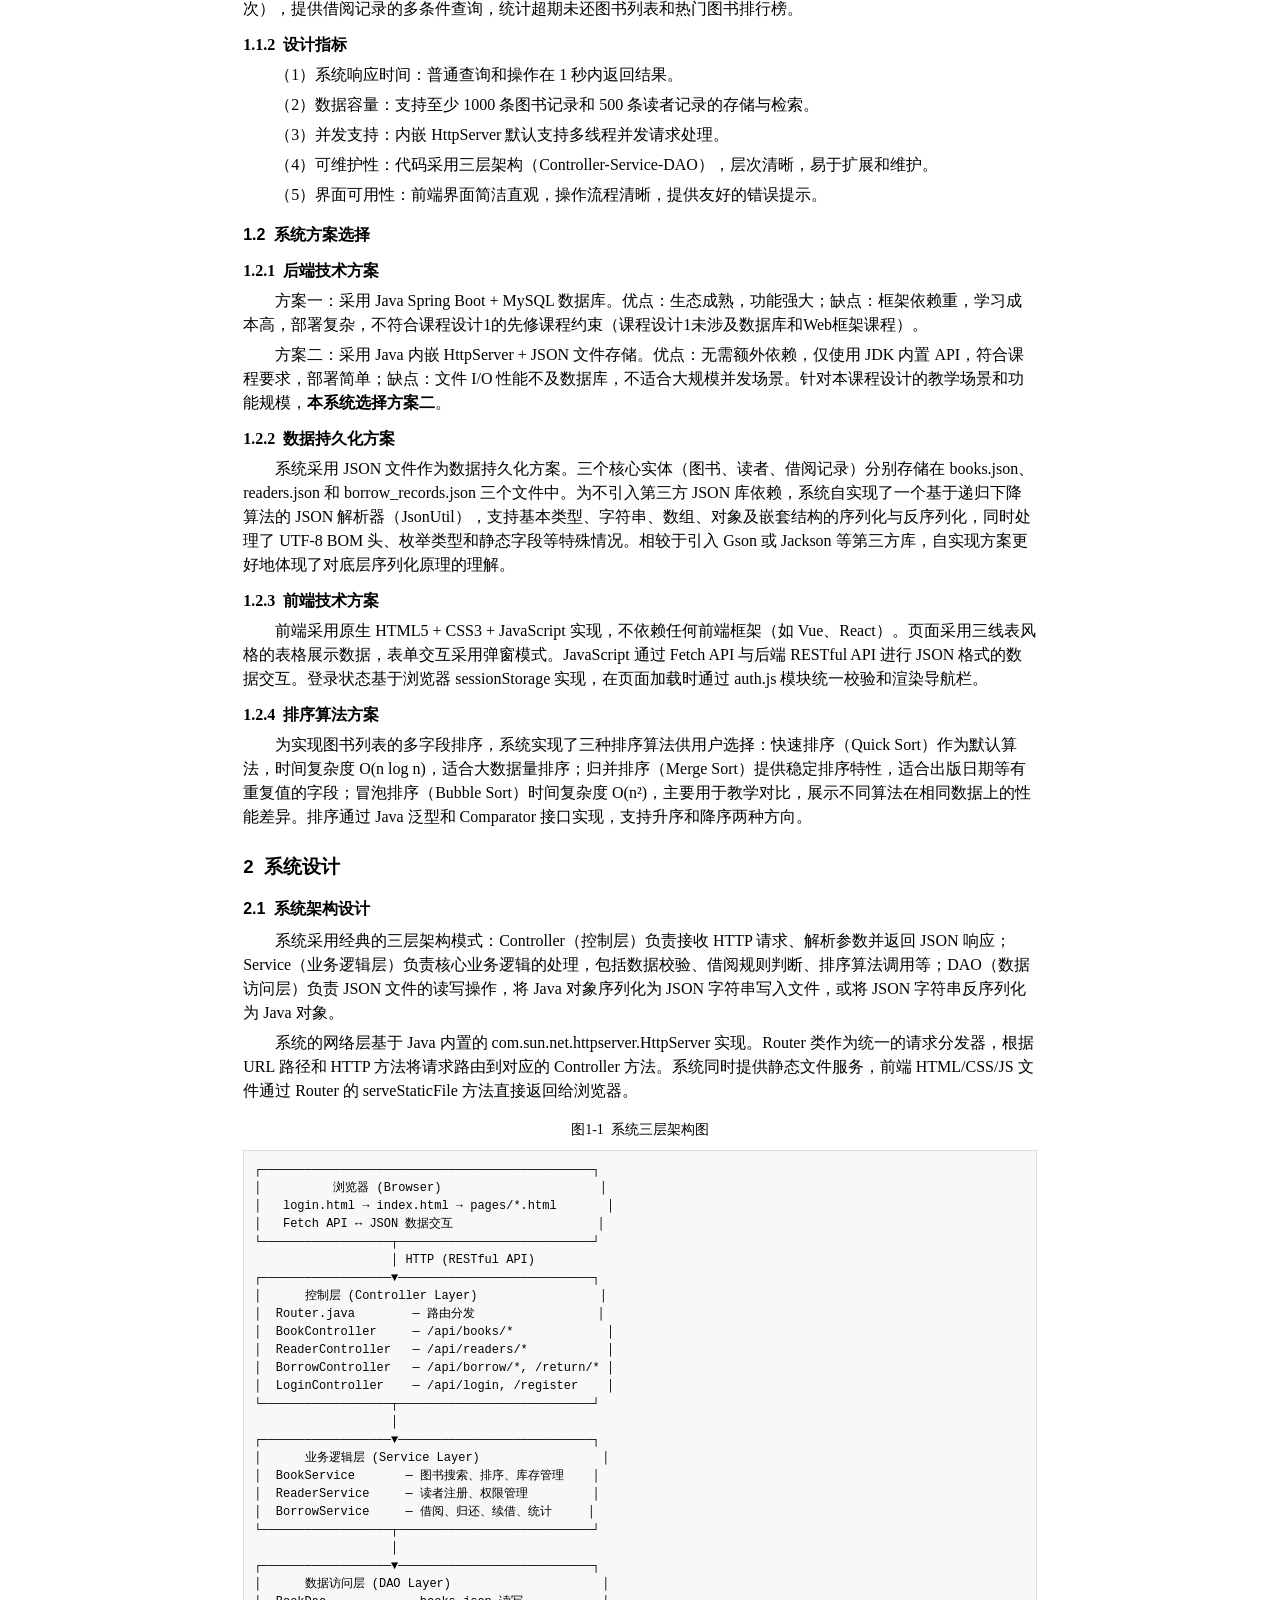
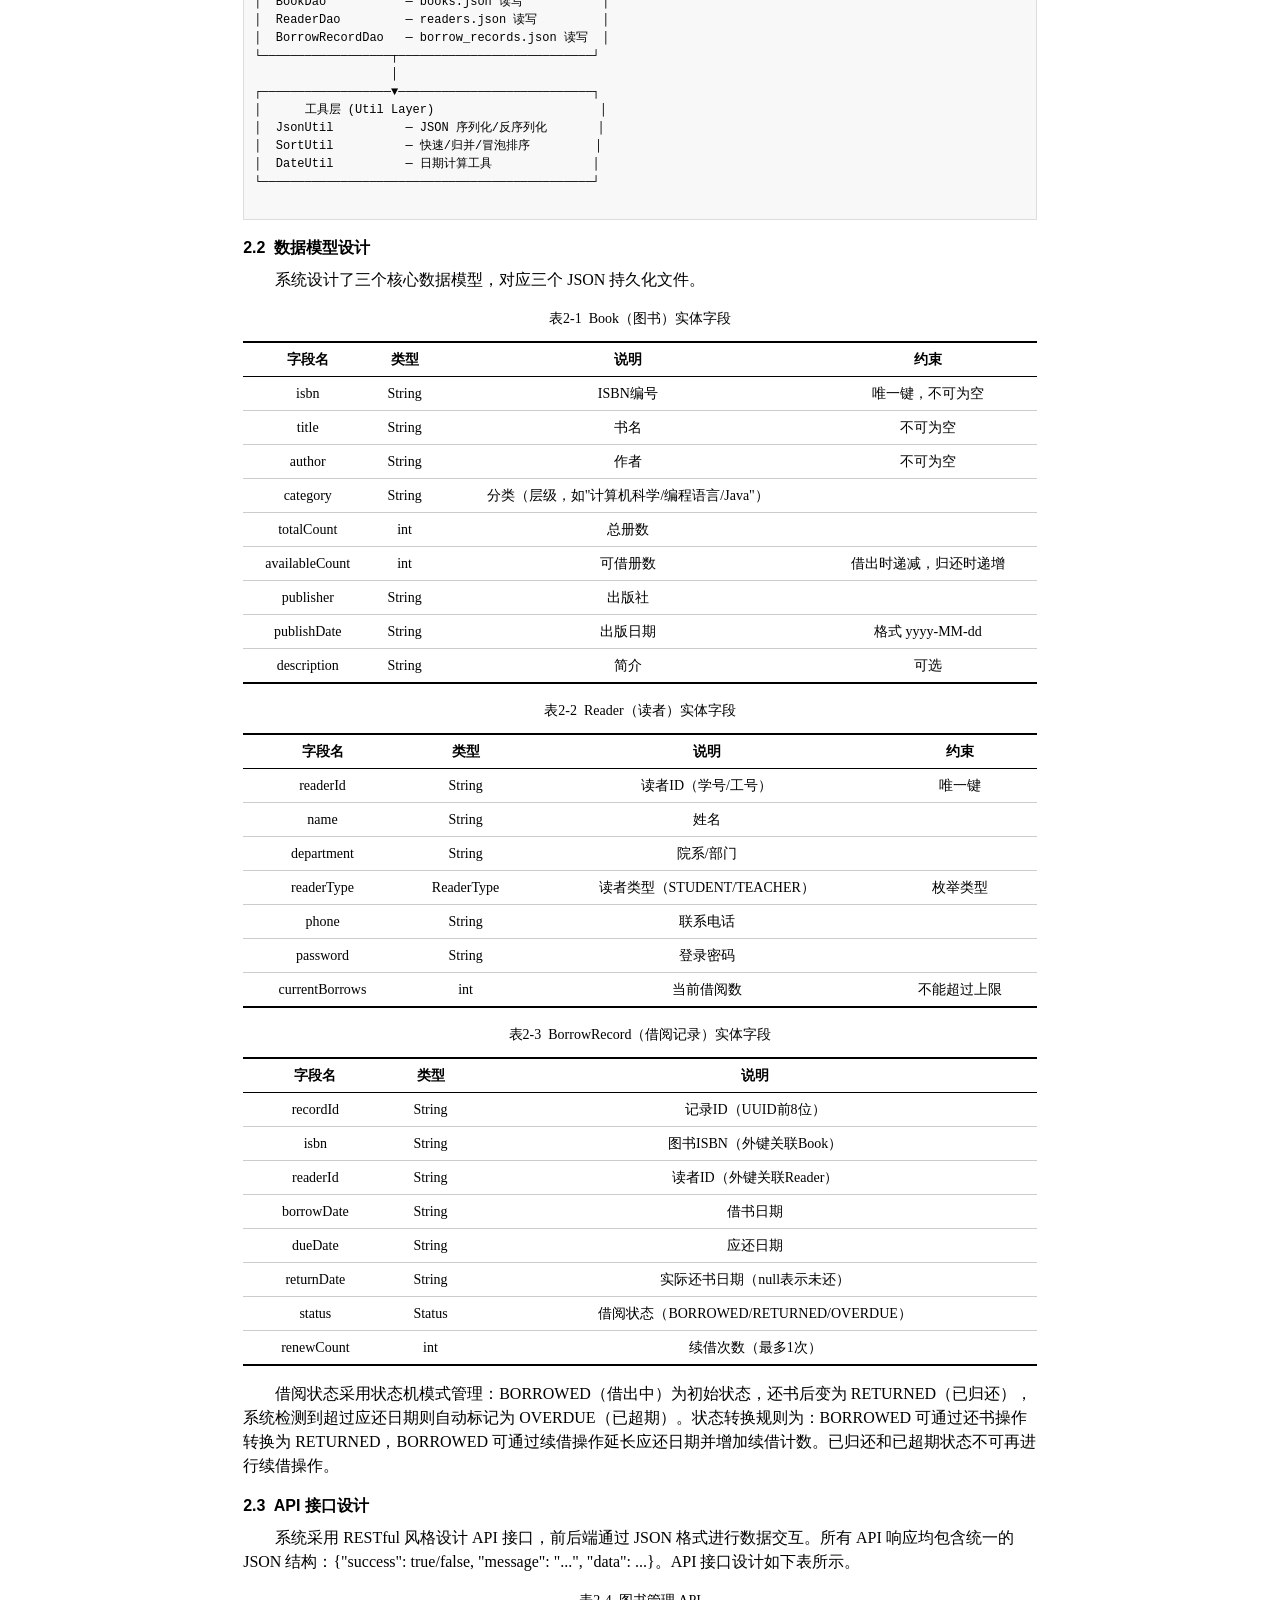
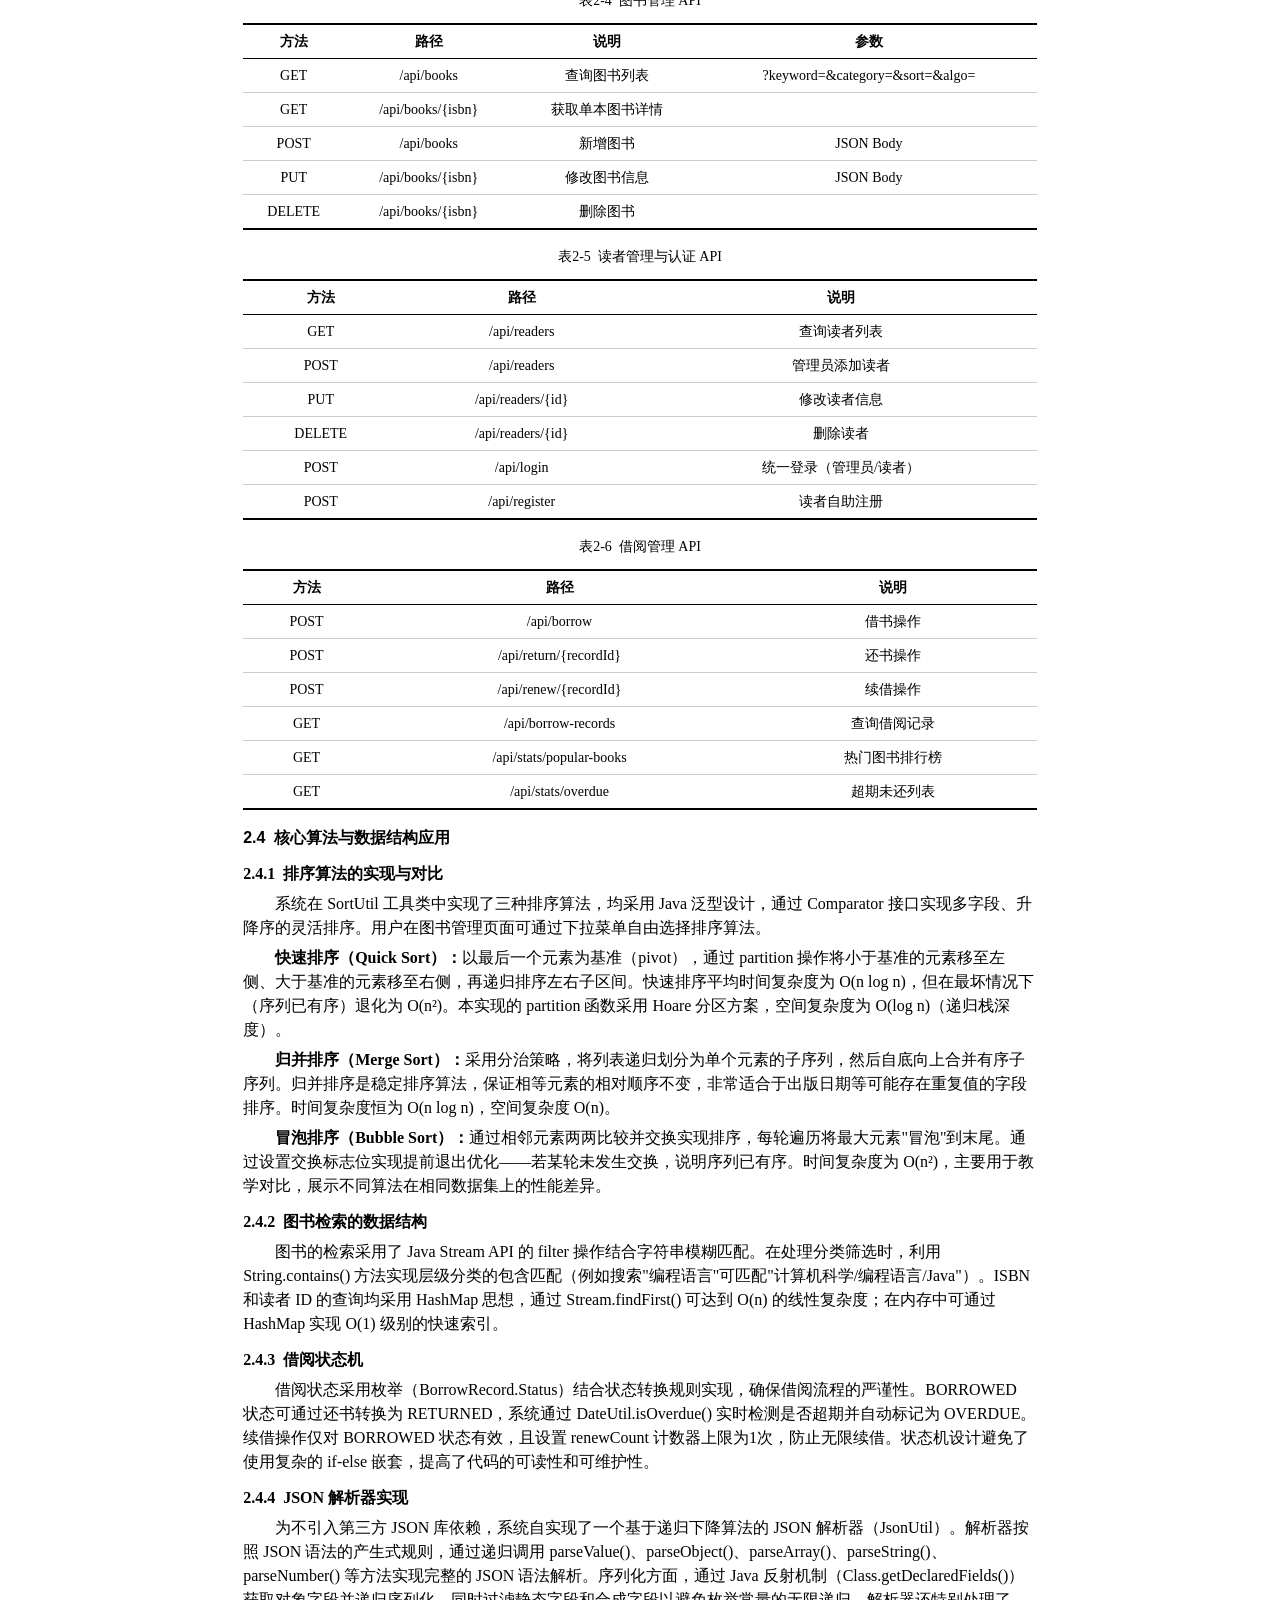
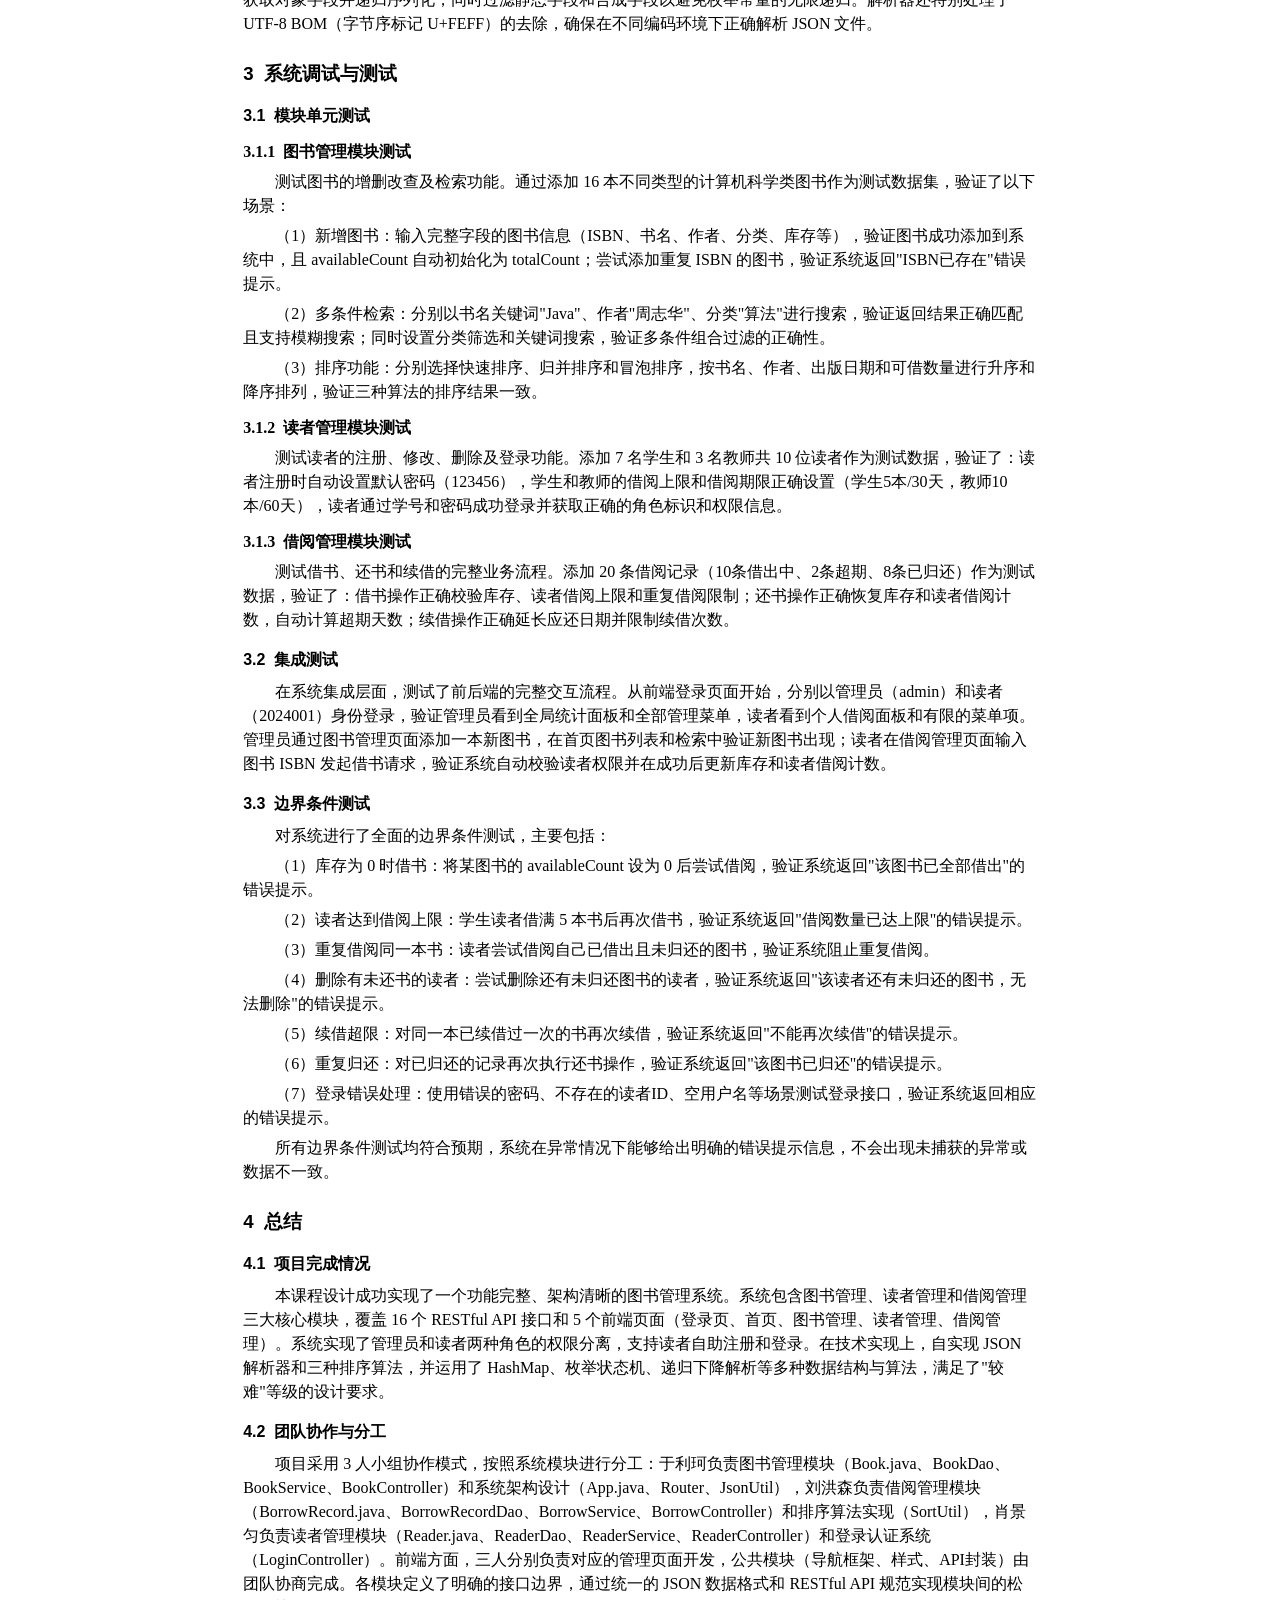
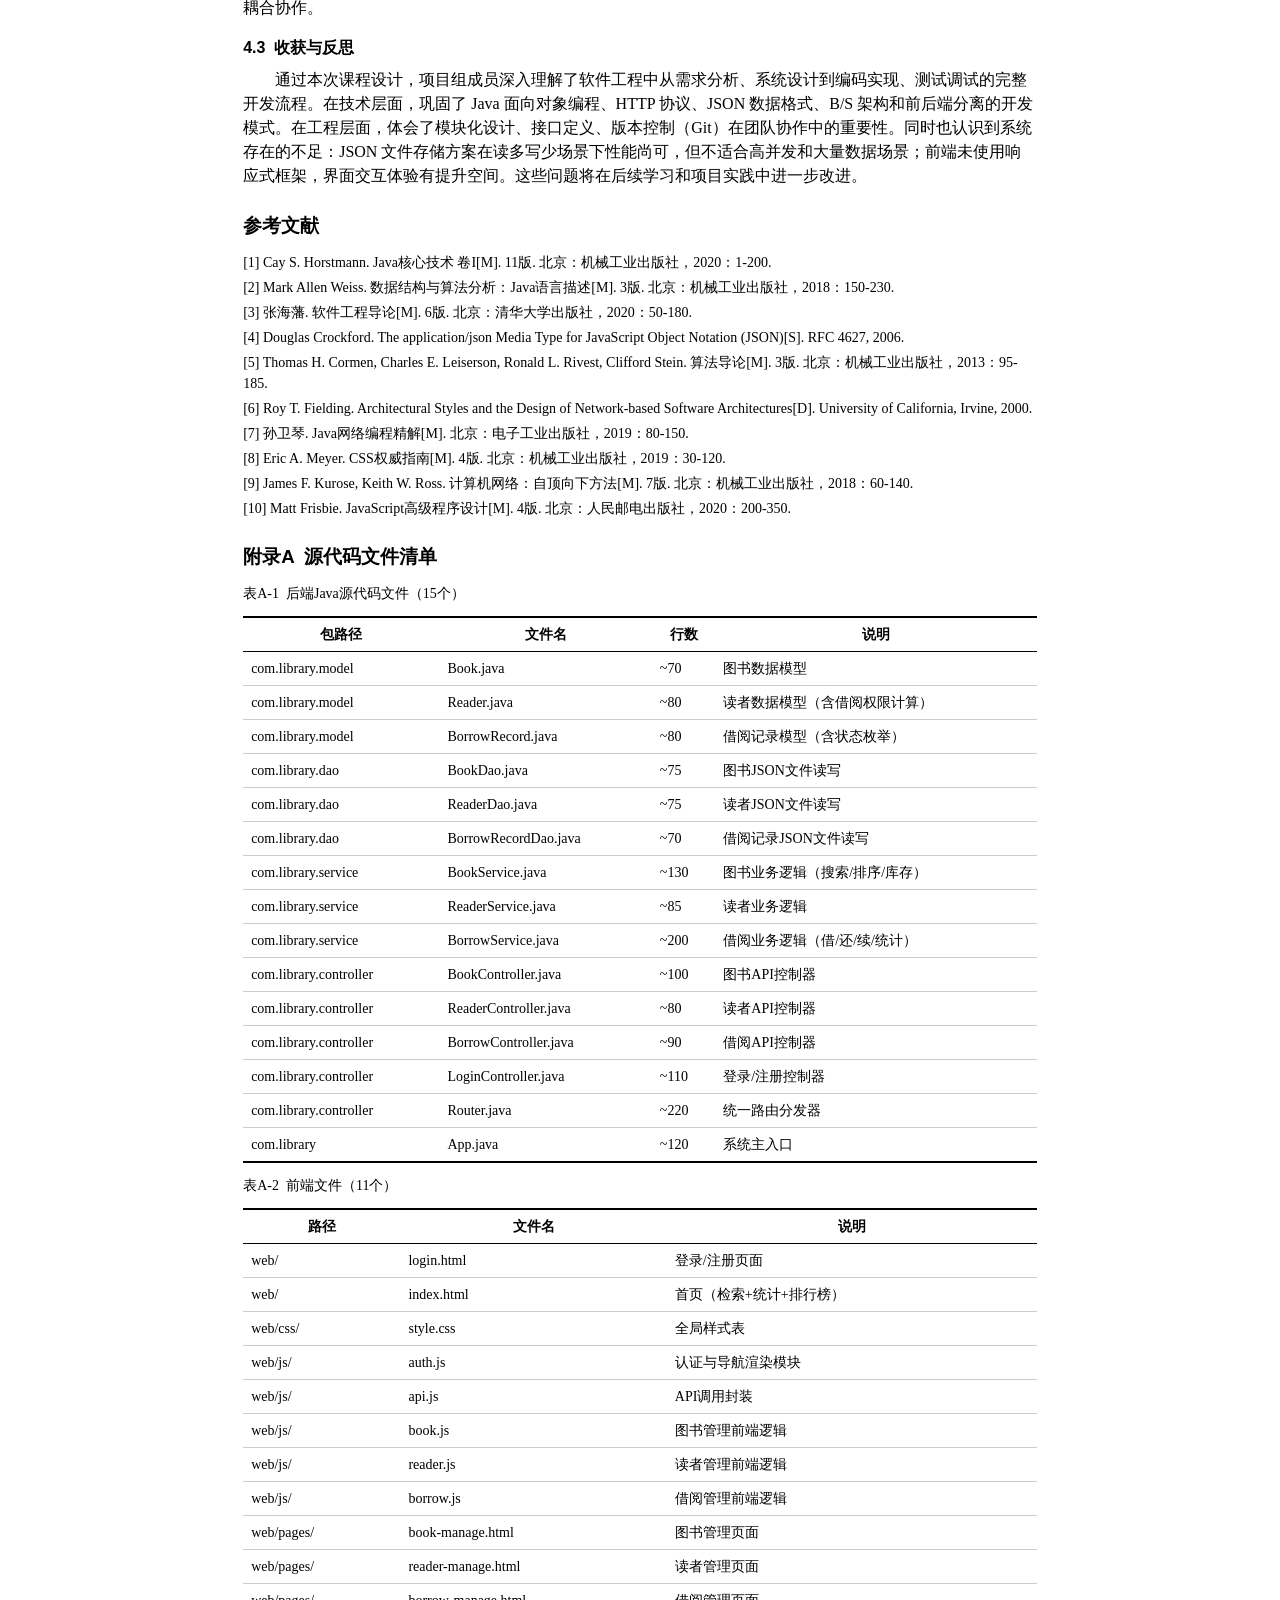
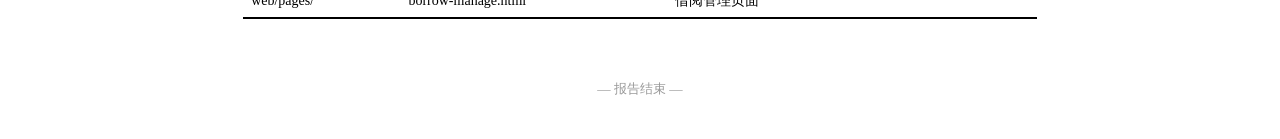
==== commit 07e230b0: "Fix instructor info and student IDs, add .docx version" ====
--- a/课程设计报告.html
+++ b/课程设计报告.html
@@ -83,8 +83,8 @@
     <tr><td class="label">姓&nbsp;&nbsp;&nbsp;&nbsp;名：</td><td class="value">于利珂</td></tr>
     <tr><td class="label">院&nbsp;&nbsp;&nbsp;&nbsp;系：</td><td class="value">网络空间安全学院</td></tr>
     <tr><td class="label">专&nbsp;&nbsp;&nbsp;&nbsp;业：</td><td class="value">软件工程</td></tr>
-    <tr><td class="label">指导教师：</td><td class="value">李桂青</td></tr>
-    <tr><td class="label">职&nbsp;&nbsp;&nbsp;&nbsp;称：</td><td class="value"></td></tr>
+    <tr><td class="label">指导教师：</td><td class="value">路秀华</td></tr>
+    <tr><td class="label">职&nbsp;&nbsp;&nbsp;&nbsp;称：</td><td class="value">副教授</td></tr>
   </table>
   <div class="date">2024 年 6 月</div>
 </div>
@@ -96,8 +96,8 @@
     <tr><td class="label">课程设计题目</td><td>图书管理系统（Library Management System）</td></tr>
     <tr><td class="label">院（系）</td><td>网络空间安全学院</td></tr>
     <tr><td class="label">专&nbsp;&nbsp;&nbsp;&nbsp;业</td><td>软件工程</td></tr>
-    <tr><td class="label">指导教师</td><td>李桂青</td></tr>
-    <tr><td class="label">职&nbsp;&nbsp;&nbsp;&nbsp;称</td><td></td></tr>
+    <tr><td class="label">指导教师</td><td>路秀华</td></tr>
+    <tr><td class="label">职&nbsp;&nbsp;&nbsp;&nbsp;称</td><td>副教授</td></tr>
   </table>
 
   <table>
@@ -105,9 +105,9 @@
       <tr><th>姓名</th><th>年级</th><th>学号</th><th>承担任务</th></tr>
     </thead>
     <tbody>
-      <tr><td>于利珂</td><td>2024级</td><td></td><td>图书管理模块（后端+前端）、系统架构设计、JSON解析器实现</td></tr>
-      <tr><td>肖景匀</td><td>2024级</td><td></td><td>读者管理模块（后端+前端）、登录认证系统、数据模型设计</td></tr>
-      <tr><td>刘洪森</td><td>2024级</td><td></td><td>借阅管理模块（后端+前端）、排序算法实现、测试验证</td></tr>
+      <tr><td>于利珂</td><td>2024级</td><td>2024413595</td><td>图书管理模块（后端+前端）、系统架构设计、JSON解析器实现</td></tr>
+      <tr><td>刘洪森</td><td>2024级</td><td>2024413594</td><td>借阅管理模块（后端+前端）、排序算法实现、测试验证</td></tr>
+      <tr><td>肖景匀</td><td>2024级</td><td>2024413596</td><td>读者管理模块（后端+前端）、登录认证系统、数据模型设计</td></tr>
     </tbody>
   </table>
 
@@ -196,7 +196,7 @@
 <div class="abstract">
   <h2 style="text-align:center; font-family:'SimHei',sans-serif; font-size:16pt;">图书管理系统</h2>
   <p style="text-align:center; font-family:'FangSong',serif; font-size:11pt;">软件工程专业学生&nbsp;&nbsp;&nbsp;于利珂</p>
-  <p style="text-align:center; font-family:'FangSong',serif; font-size:11pt;">指导教师&nbsp;&nbsp;李桂青</p>
+  <p style="text-align:center; font-family:'FangSong',serif; font-size:11pt;">指导教师&nbsp;&nbsp;路秀华</p>
 
   <p><b>摘要：</b>本课程设计实现了一个基于 B/S 架构的图书管理系统。系统采用 Java 语言开发后端服务，利用内嵌 HttpServer 提供 HTTP 服务，通过自实现的递归下降 JSON 解析器实现数据的文件持久化存储。前端基于 HTML5、CSS3 和 JavaScript 技术，采用 Fetch API 与后端 RESTful 接口进行异步数据交互。系统包含图书管理、读者管理和借阅管理三大核心模块，实现了图书信息增删改查与多条件检索、读者注册与登录认证、借书/还书/续借及超期检测等功能。系统采用 Controller-Service-DAO 三层架构，数据访问层通过 JSON 文件读写替代传统数据库，降低了部署复杂度。在数据结构方面，系统运用 HashMap 实现图书快速检索，实现了快速排序、归并排序和冒泡排序三种排序算法以支持多字段组合排序，采用枚举和状态机模式管理借阅状态流转。系统区分管理员和读者两种角色，管理员拥有全部管理权限，读者可自助注册、登录并完成借阅操作。经过功能测试和边界条件测试，系统运行稳定，各模块功能完整。</p>
   <p class="keywords"><b>关键词：</b>图书管理系统；Java；JSON 持久化；排序算法；B/S 架构；三层架构</p>
@@ -455,7 +455,7 @@
 <p>本课程设计成功实现了一个功能完整、架构清晰的图书管理系统。系统包含图书管理、读者管理和借阅管理三大核心模块，覆盖 16 个 RESTful API 接口和 5 个前端页面（登录页、首页、图书管理、读者管理、借阅管理）。系统实现了管理员和读者两种角色的权限分离，支持读者自助注册和登录。在技术实现上，自实现 JSON 解析器和三种排序算法，并运用了 HashMap、枚举状态机、递归下降解析等多种数据结构与算法，满足了"较难"等级的设计要求。</p>
 
 <h3 class="subsection">4.2&nbsp;&nbsp;团队协作与分工</h3>
-<p>项目采用 3 人小组协作模式，按照系统模块进行分工：于利珂负责图书管理模块（Book.java、BookDao、BookService、BookController）和系统架构设计（App.java、Router、JsonUtil），肖景匀负责读者管理模块（Reader.java、ReaderDao、ReaderService、ReaderController）和登录认证系统（LoginController），刘洪森负责借阅管理模块（BorrowRecord.java、BorrowRecordDao、BorrowService、BorrowController）和排序算法实现（SortUtil）。前端方面，三人分别负责对应的管理页面开发，公共模块（导航框架、样式、API封装）由团队协商完成。各模块定义了明确的接口边界，通过统一的 JSON 数据格式和 RESTful API 规范实现模块间的松耦合协作。</p>
+<p>项目采用 3 人小组协作模式，按照系统模块进行分工：于利珂负责图书管理模块（Book.java、BookDao、BookService、BookController）和系统架构设计（App.java、Router、JsonUtil），刘洪森负责借阅管理模块（BorrowRecord.java、BorrowRecordDao、BorrowService、BorrowController）和排序算法实现（SortUtil），肖景匀负责读者管理模块（Reader.java、ReaderDao、ReaderService、ReaderController）和登录认证系统（LoginController）。前端方面，三人分别负责对应的管理页面开发，公共模块（导航框架、样式、API封装）由团队协商完成。各模块定义了明确的接口边界，通过统一的 JSON 数据格式和 RESTful API 规范实现模块间的松耦合协作。</p>
 
 <h3 class="subsection">4.3&nbsp;&nbsp;收获与反思</h3>
 <p>通过本次课程设计，项目组成员深入理解了软件工程中从需求分析、系统设计到编码实现、测试调试的完整开发流程。在技术层面，巩固了 Java 面向对象编程、HTTP 协议、JSON 数据格式、B/S 架构和前后端分离的开发模式。在工程层面，体会了模块化设计、接口定义、版本控制（Git）在团队协作中的重要性。同时也认识到系统存在的不足：JSON 文件存储方案在读多写少场景下性能尚可，但不适合高并发和大量数据场景；前端未使用响应式框架，界面交互体验有提升空间。这些问题将在后续学习和项目实践中进一步改进。</p>
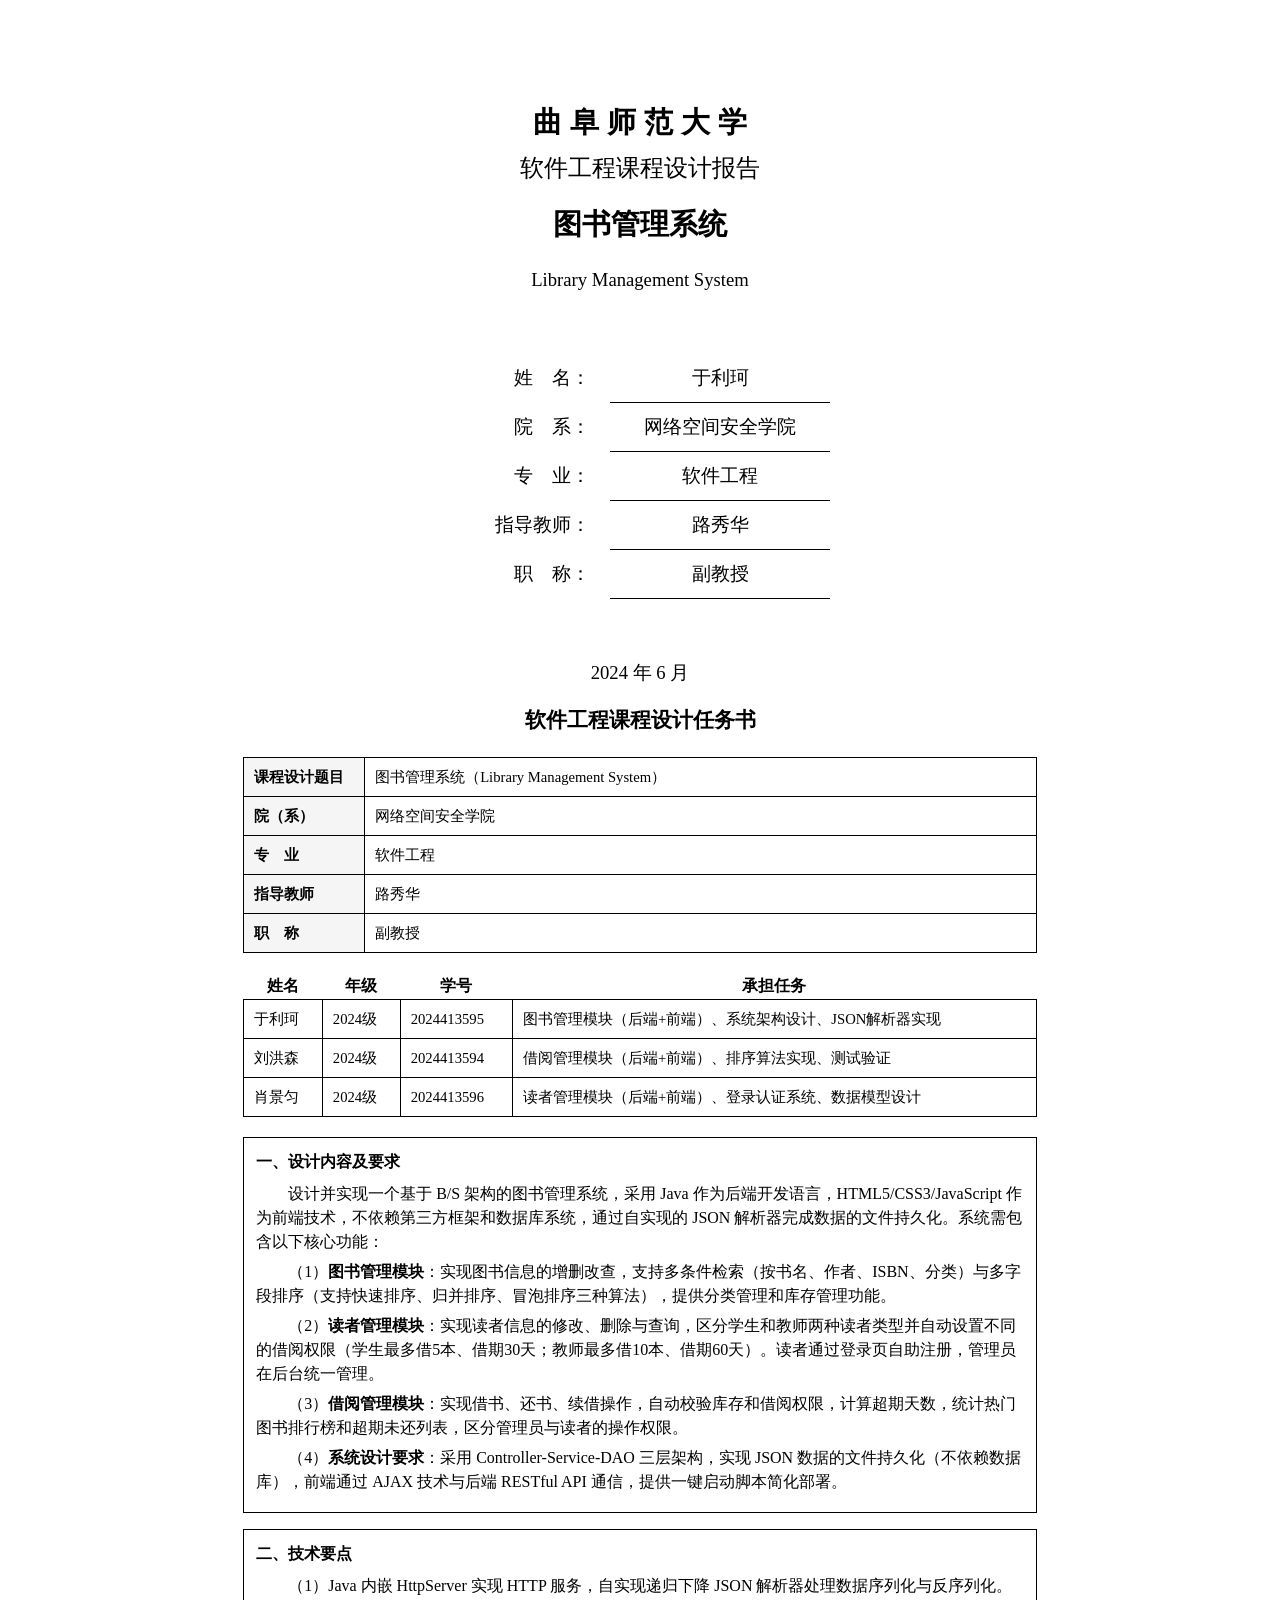
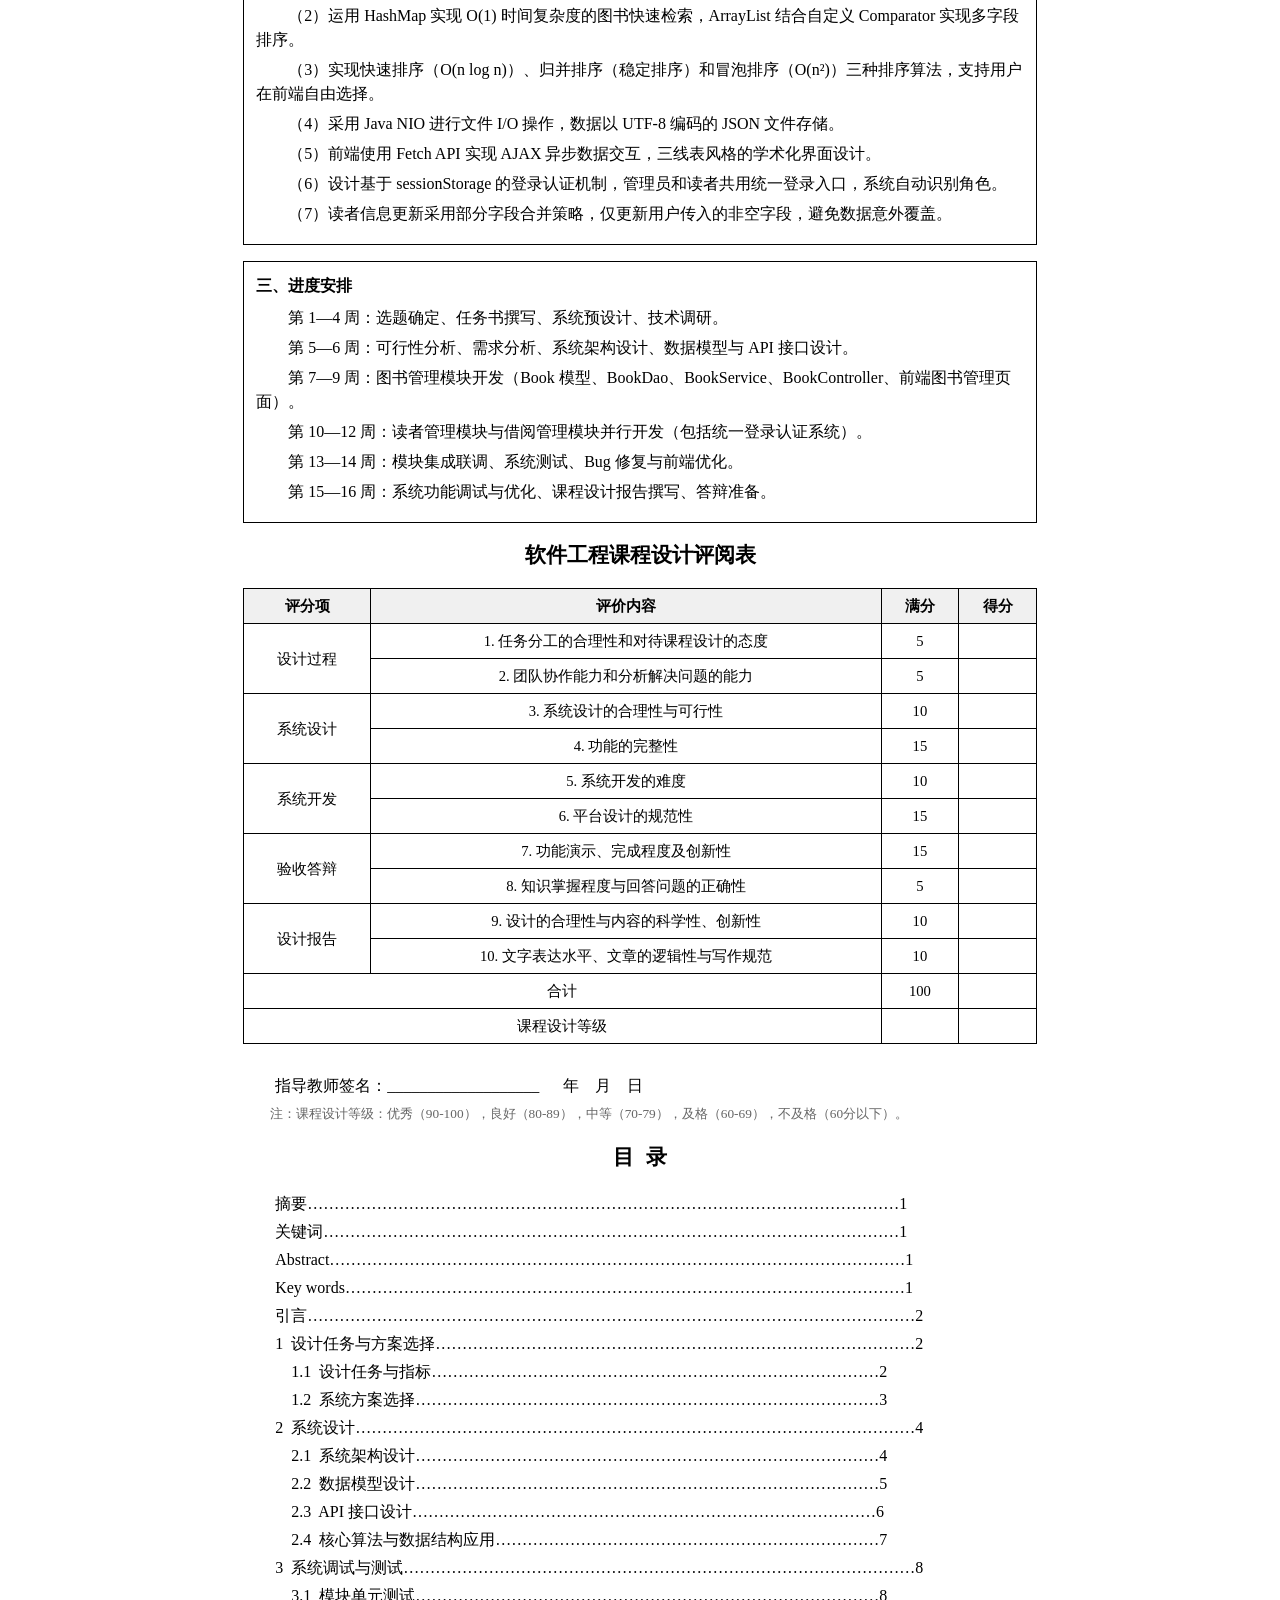
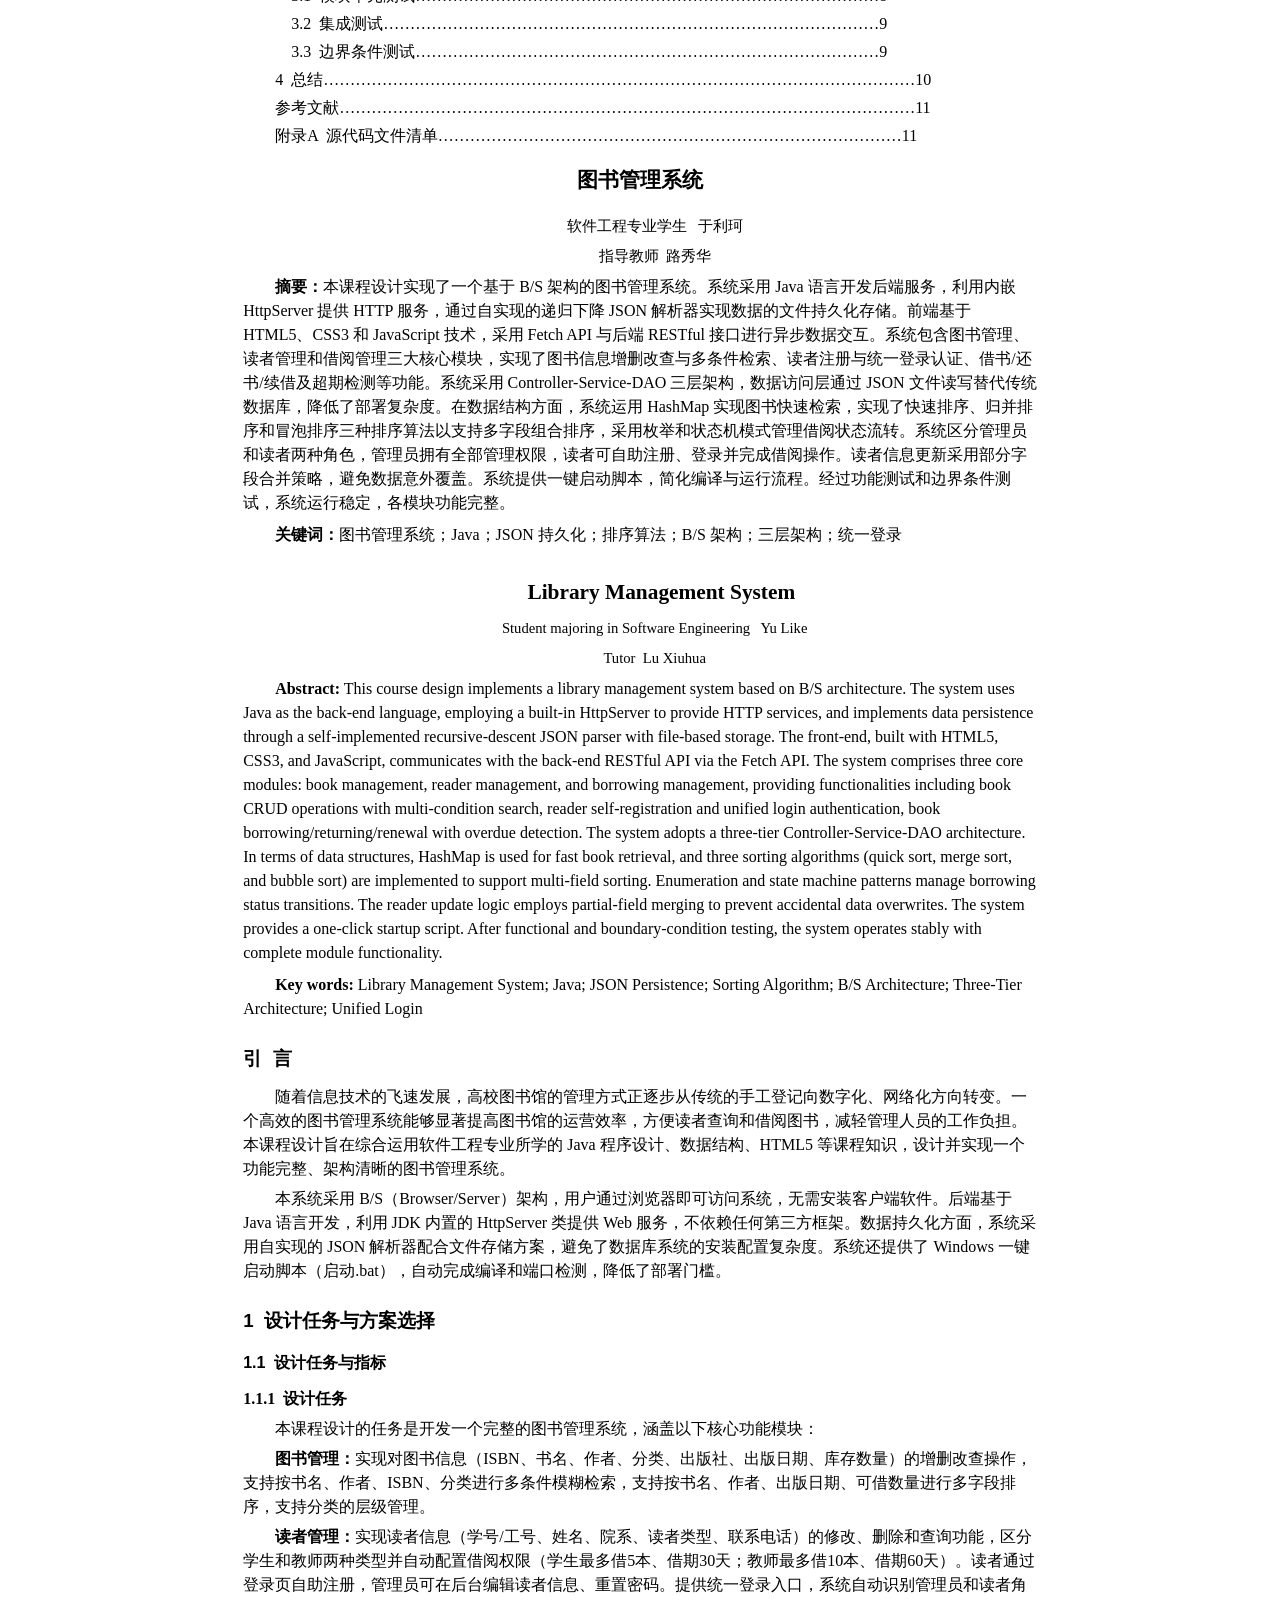
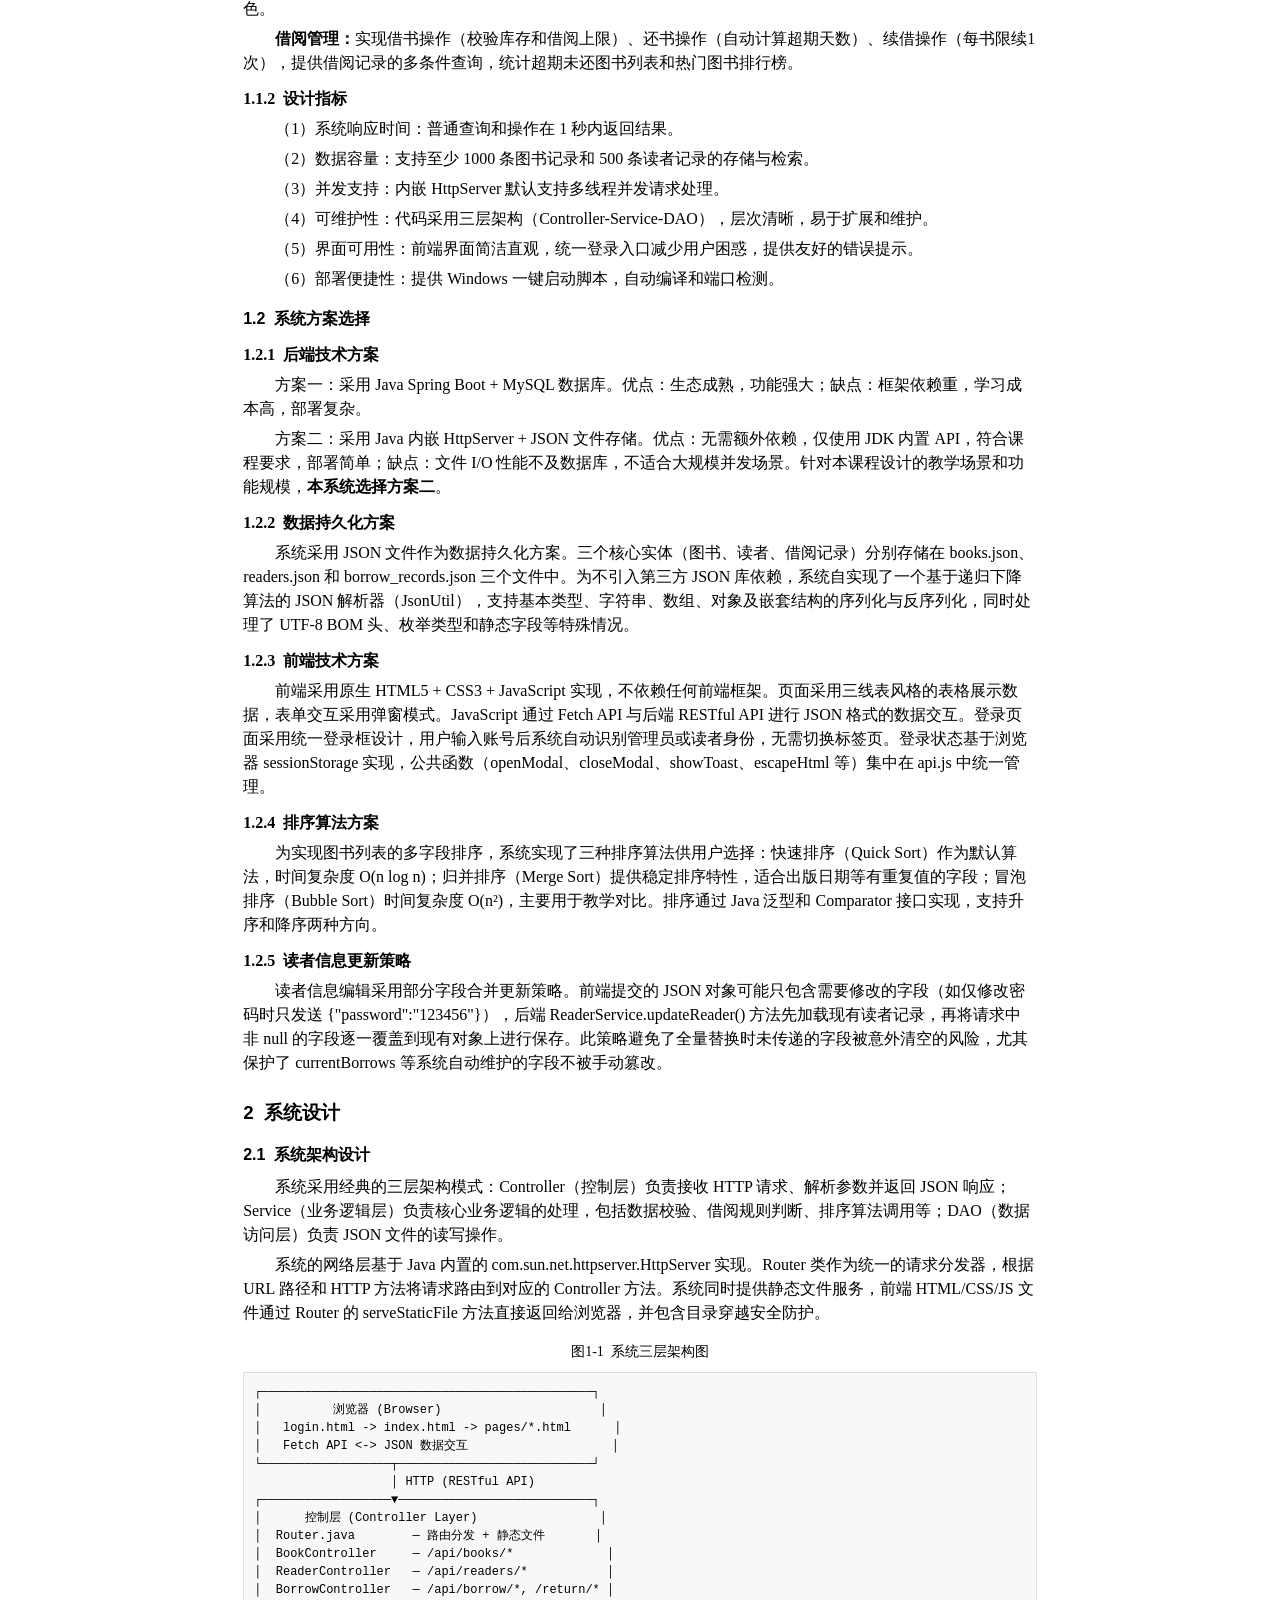
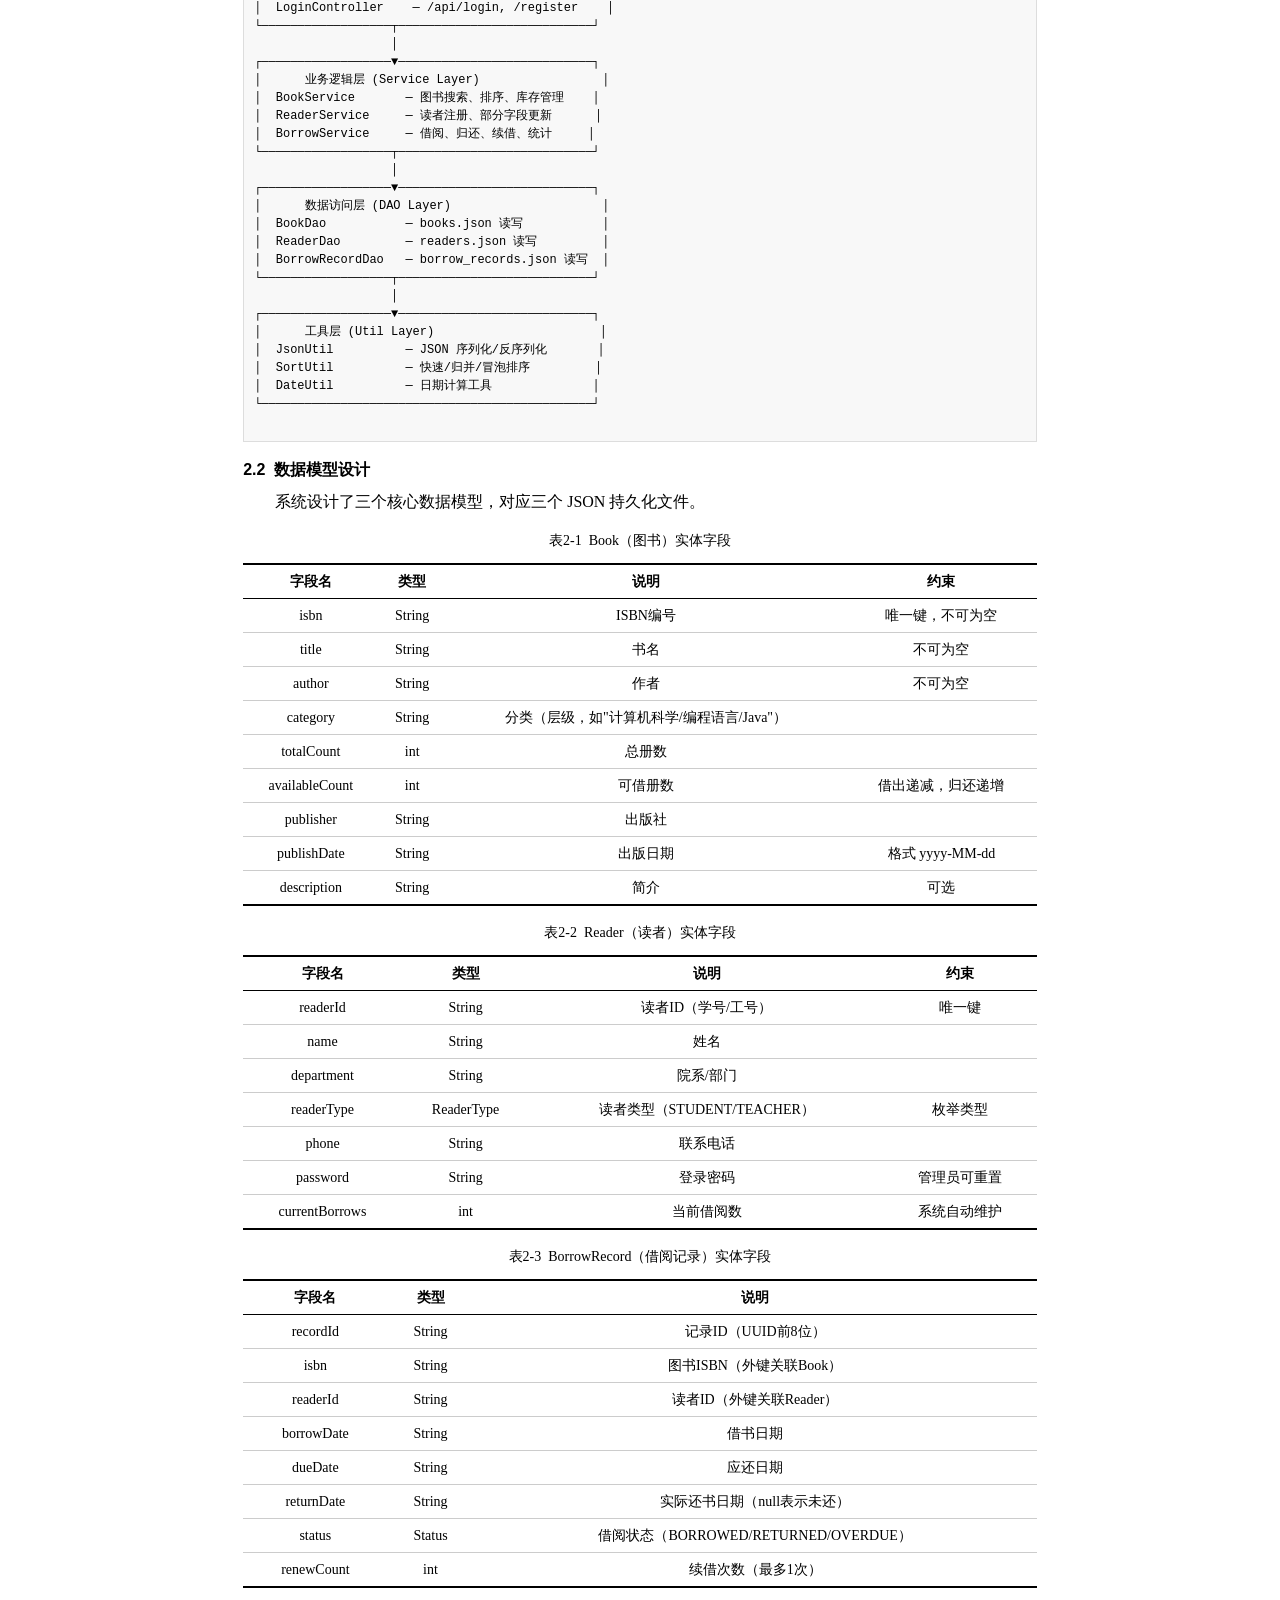
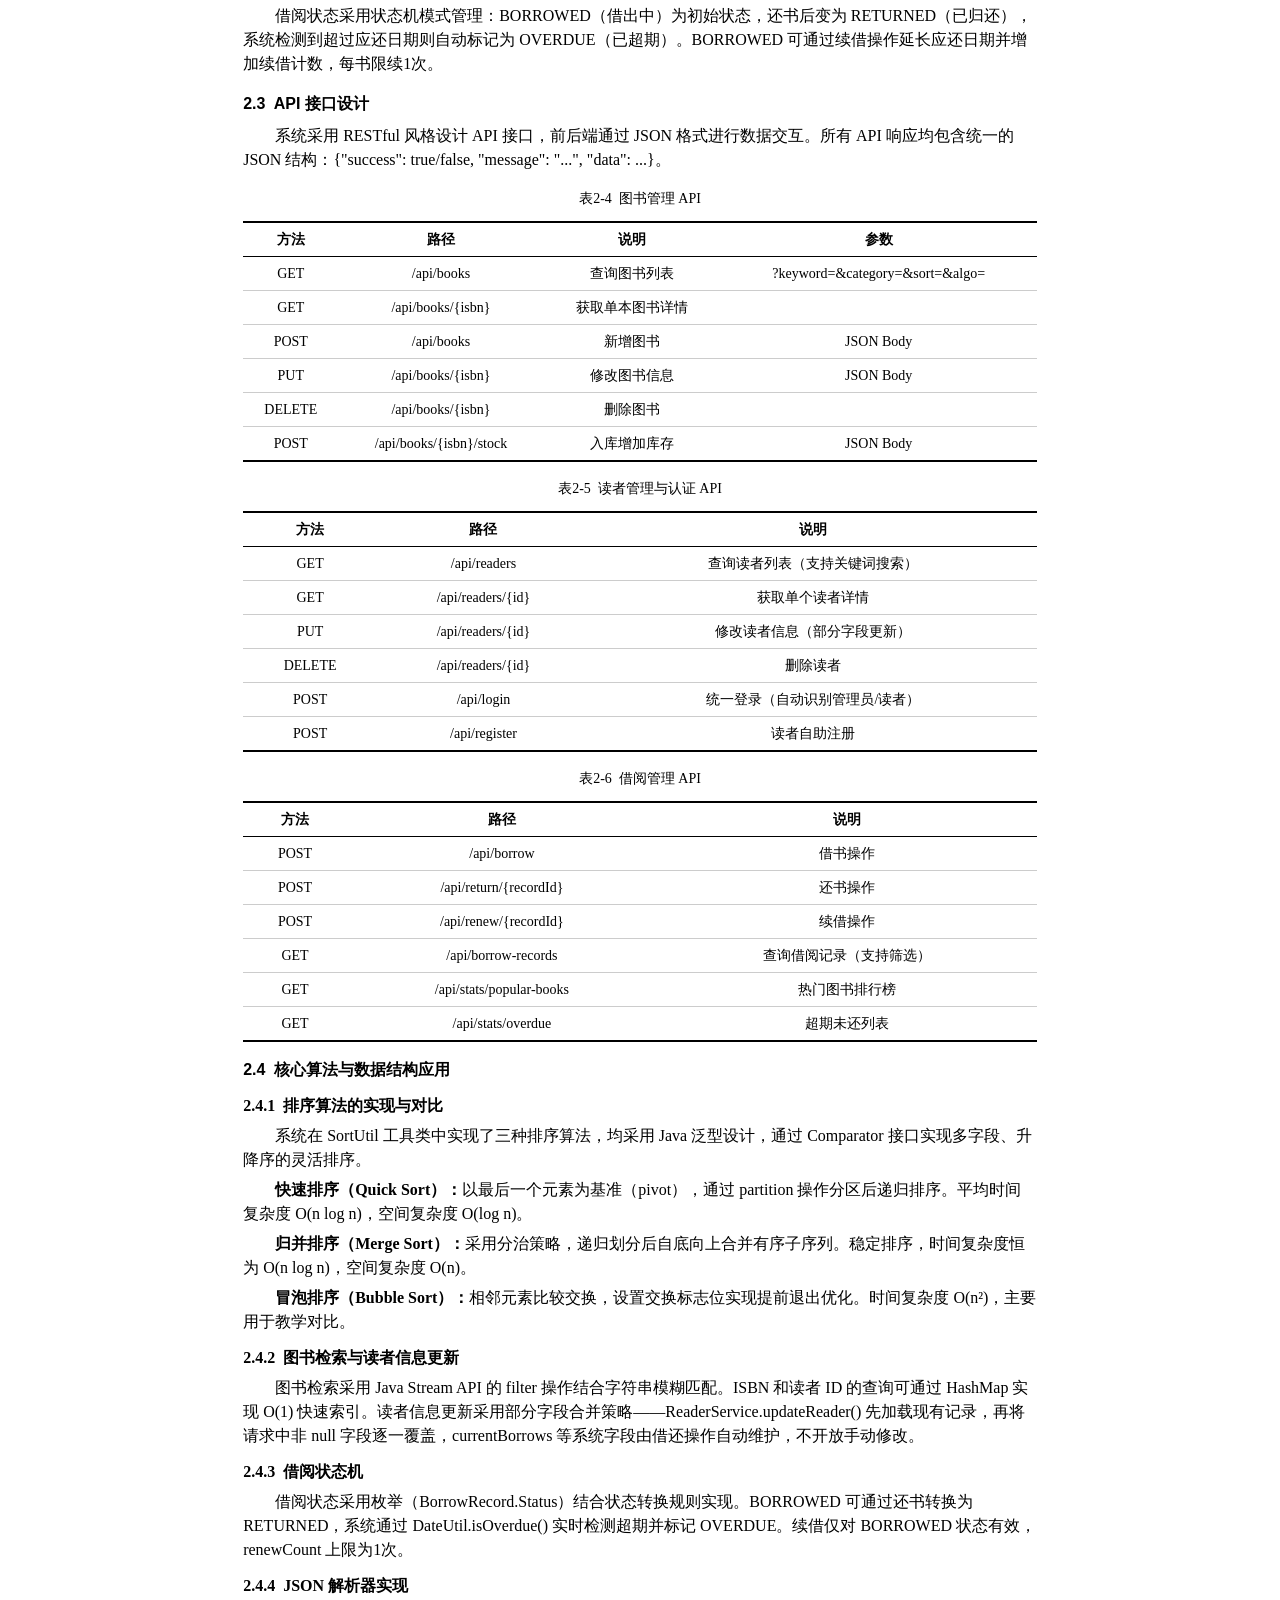
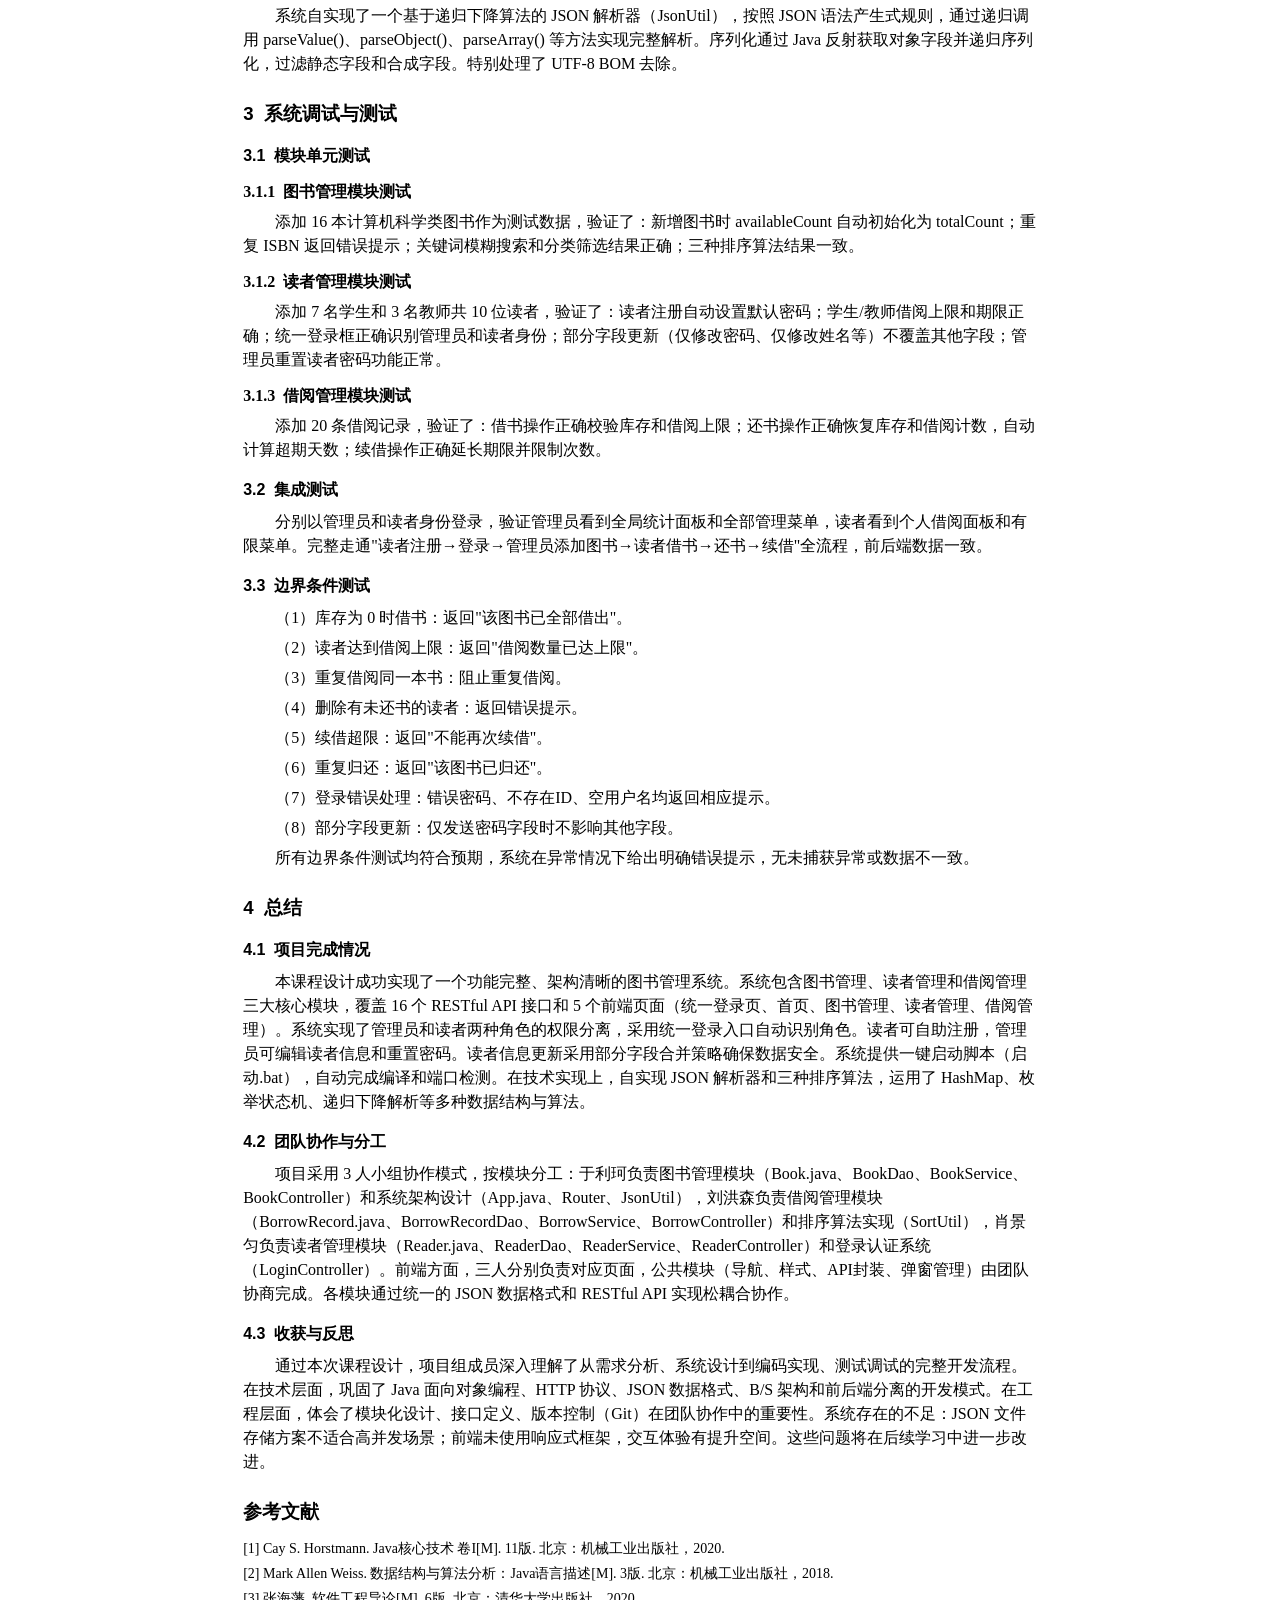
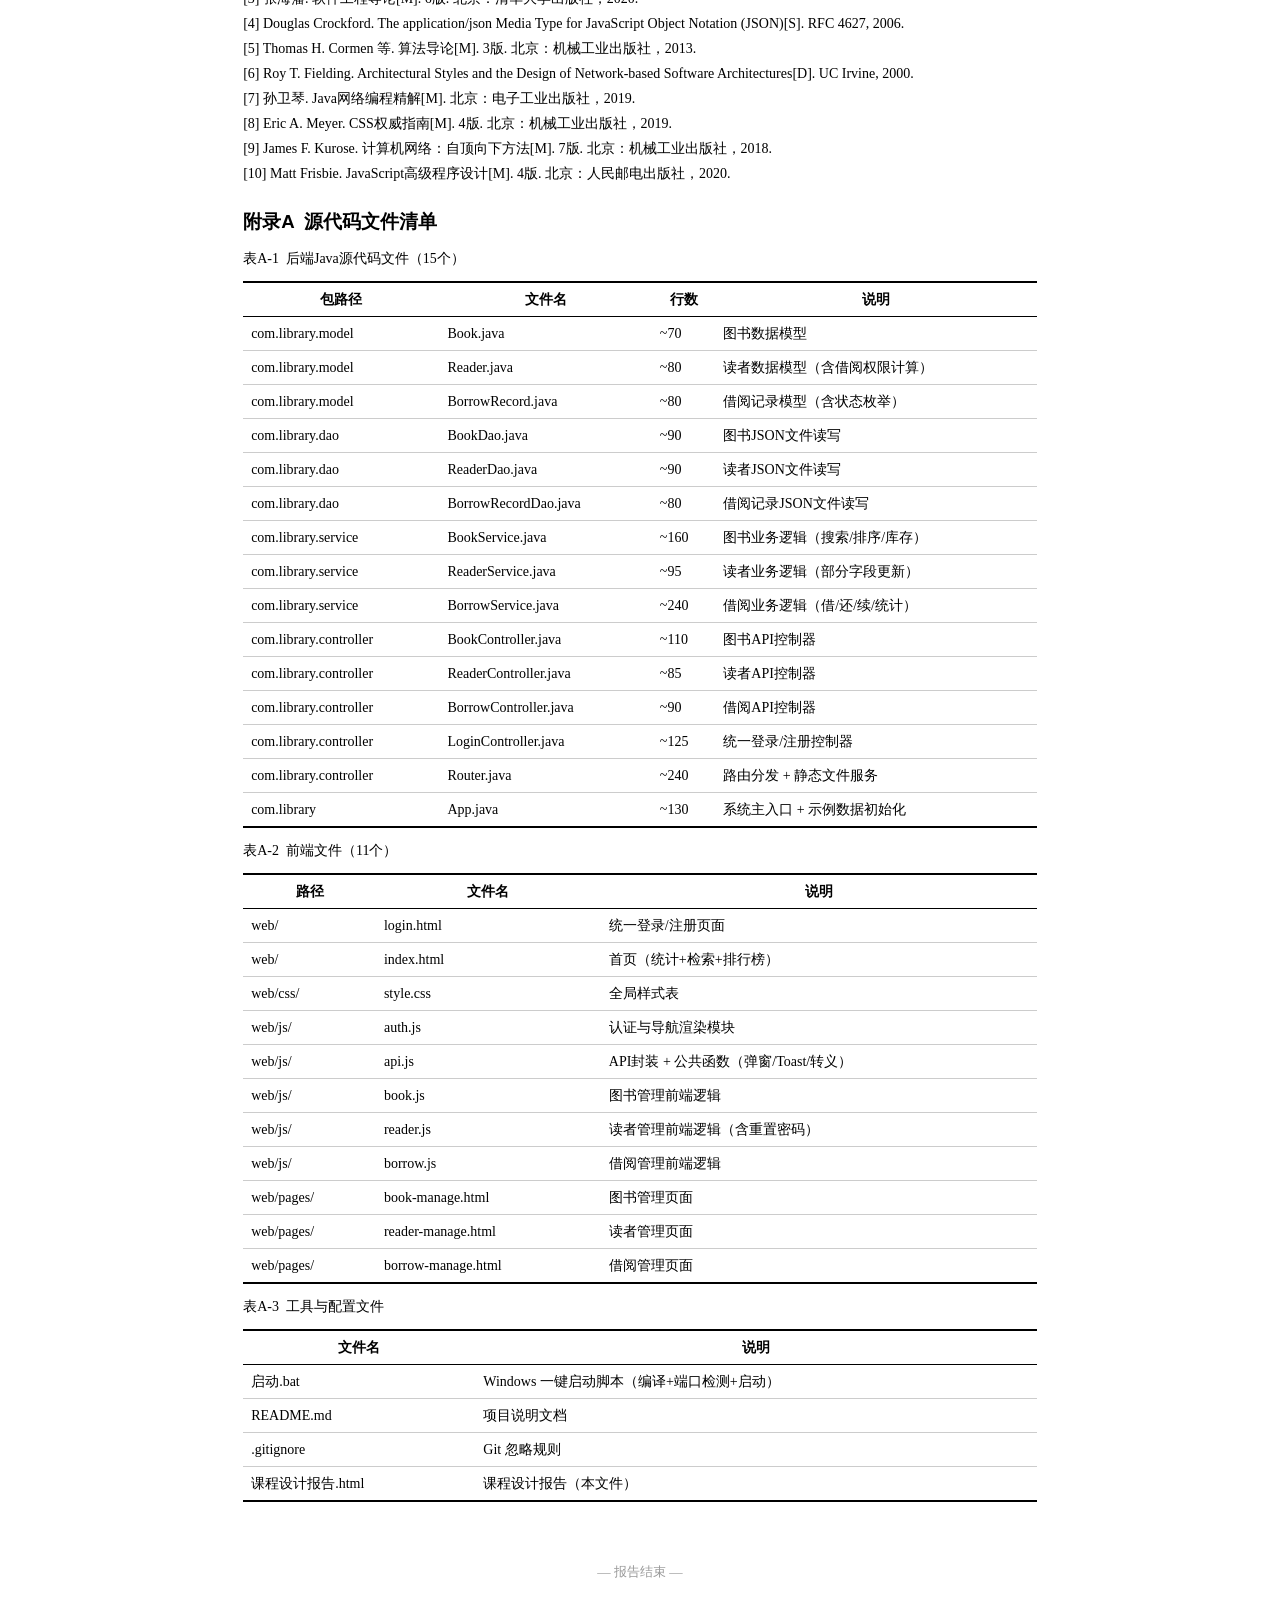
==== commit c7546cab: "docs: add course design report (HTML + DOCX)" ====
--- a/课程设计报告.html
+++ b/课程设计报告.html
@@ -7,7 +7,7 @@
   @page { size: A4; margin: 2.54cm 3.18cm 2.54cm 3.18cm; }
   body {
     font-family: "SimSun", "宋体", serif;
-    font-size: 12pt; /* 小四 */
+    font-size: 12pt;
     line-height: 1.5;
     color: #000;
     max-width: 210mm;
@@ -15,7 +15,6 @@
     padding: 20px 40px;
   }
   h1, h2, h3, h4 { font-family: "SimHei", "黑体", sans-serif; }
-  /* 封面 */
   .cover { text-align: center; page-break-after: always; padding-top: 80px; }
   .cover .school { font-size: 22pt; font-weight: bold; font-family: "SimHei", sans-serif; margin-bottom: 6px; }
   .cover .dept { font-size: 18pt; font-family: "SimHei", sans-serif; margin-bottom: 6px; }
@@ -25,7 +24,6 @@
   .cover table .label { text-align: right; width: 120px; }
   .cover table .value { text-align: center; border-bottom: 1px solid #000; min-width: 180px; }
   .cover .date { margin-top: 40px; font-size: 14pt; }
-  /* 任务书 */
   .task-book { page-break-after: always; }
   .task-book h2 { text-align: center; font-size: 16pt; margin-bottom: 20px; }
   .task-book table { width: 100%; border-collapse: collapse; margin-bottom: 20px; }
@@ -33,19 +31,16 @@
   .task-book table .label { background: #f5f5f5; width: 100px; font-weight: bold; }
   .task-book .content-block { border: 1px solid #000; padding: 12px; margin-bottom: 16px; min-height: 120px; }
   .task-book .content-block h4 { margin: 0 0 8px 0; font-size: 12pt; }
-  /* 评阅表 */
   .review-table { page-break-after: always; }
   .review-table h2 { text-align: center; font-size: 16pt; margin-bottom: 16px; }
   .review-table table { width: 100%; border-collapse: collapse; }
   .review-table table th, .review-table table td { border: 1px solid #000; padding: 6px 8px; font-size: 11pt; text-align: center; }
   .review-table table th { background: #f0f0f0; }
-  /* 目录 */
   .toc { page-break-after: always; }
   .toc h2 { text-align: center; font-family: "SimHei", sans-serif; font-size: 16pt; }
   .toc ul { list-style: none; padding: 0; }
   .toc ul li { padding: 4px 0; font-size: 12pt; }
   .toc ul li a { color: #000; text-decoration: none; }
-  /* 正文 */
   .abstract { page-break-after: always; }
   .abstract p, .abstract .keywords { text-indent: 2em; margin: 8px 0; }
   h2.section { font-size: 14pt; font-family: "SimHei", sans-serif; margin-top: 24px; margin-bottom: 12px; }
@@ -53,7 +48,6 @@
   h4.subsubsection { font-size: 12pt; font-family: "FangSong", "仿宋", serif; margin-top: 12px; margin-bottom: 6px; }
   p { text-indent: 2em; margin: 6px 0; }
   .english { font-family: "Times New Roman", serif; }
-  /* 图和表 */
   figure { text-align: center; margin: 16px 0; }
   figure img { max-width: 100%; }
   figcaption { font-size: 10.5pt; font-family: "SimSun", serif; margin-top: 6px; }
@@ -63,12 +57,8 @@
   table.data tbody { border-bottom: 1.5pt solid #000; }
   table.data th { padding: 6px 8px; text-align: center; font-weight: bold; }
   table.data td { padding: 6px 8px; border-bottom: 0.5pt solid #ccc; }
-  /* 代码 */
   pre.code { background: #f8f8f8; border: 1px solid #ddd; padding: 10px; font-size: 9pt; font-family: "Consolas", "Courier New", monospace; overflow-x: auto; margin: 10px 0; white-space: pre-wrap; }
-  /* 参考文献 */
   .references p { text-indent: 0; margin: 4px 0; font-size: 10.5pt; }
-  /* 页脚 */
-  .footer { text-align: center; font-size: 10.5pt; font-family: "Times New Roman", serif; }
 </style>
 </head>
 <body>
@@ -115,9 +105,9 @@
     <h4>一、设计内容及要求</h4>
     <p>设计并实现一个基于 B/S 架构的图书管理系统，采用 Java 作为后端开发语言，HTML5/CSS3/JavaScript 作为前端技术，不依赖第三方框架和数据库系统，通过自实现的 JSON 解析器完成数据的文件持久化。系统需包含以下核心功能：</p>
     <p>（1）<b>图书管理模块</b>：实现图书信息的增删改查，支持多条件检索（按书名、作者、ISBN、分类）与多字段排序（支持快速排序、归并排序、冒泡排序三种算法），提供分类管理和库存管理功能。</p>
-    <p>（2）<b>读者管理模块</b>：实现读者信息的注册、修改、删除与查询，区分学生和教师两种读者类型并自动设置不同的借阅权限（学生最多借5本、借期30天；教师最多借10本、借期60天），并提供基于读者ID和密码的登录认证。</p>
+    <p>（2）<b>读者管理模块</b>：实现读者信息的修改、删除与查询，区分学生和教师两种读者类型并自动设置不同的借阅权限（学生最多借5本、借期30天；教师最多借10本、借期60天）。读者通过登录页自助注册，管理员在后台统一管理。</p>
     <p>（3）<b>借阅管理模块</b>：实现借书、还书、续借操作，自动校验库存和借阅权限，计算超期天数，统计热门图书排行榜和超期未还列表，区分管理员与读者的操作权限。</p>
-    <p>（4）<b>系统设计要求</b>：采用 Controller-Service-DAO 三层架构，实现 JSON 数据的文件持久化（不依赖数据库），前端通过 AJAX 技术与后端 RESTful API 通信，界面简洁实用。</p>
+    <p>（4）<b>系统设计要求</b>：采用 Controller-Service-DAO 三层架构，实现 JSON 数据的文件持久化（不依赖数据库），前端通过 AJAX 技术与后端 RESTful API 通信，提供一键启动脚本简化部署。</p>
   </div>
 
   <div class="content-block">
@@ -127,7 +117,8 @@
     <p>（3）实现快速排序（O(n log n)）、归并排序（稳定排序）和冒泡排序（O(n²)）三种排序算法，支持用户在前端自由选择。</p>
     <p>（4）采用 Java NIO 进行文件 I/O 操作，数据以 UTF-8 编码的 JSON 文件存储。</p>
     <p>（5）前端使用 Fetch API 实现 AJAX 异步数据交互，三线表风格的学术化界面设计。</p>
-    <p>（6）设计基于 sessionStorage 的登录认证机制，实现管理员和读者两种角色的权限分离。</p>
+    <p>（6）设计基于 sessionStorage 的登录认证机制，管理员和读者共用统一登录入口，系统自动识别角色。</p>
+    <p>（7）读者信息更新采用部分字段合并策略，仅更新用户传入的非空字段，避免数据意外覆盖。</p>
   </div>
 
   <div class="content-block">
@@ -135,8 +126,8 @@
     <p>第 1—4 周：选题确定、任务书撰写、系统预设计、技术调研。</p>
     <p>第 5—6 周：可行性分析、需求分析、系统架构设计、数据模型与 API 接口设计。</p>
     <p>第 7—9 周：图书管理模块开发（Book 模型、BookDao、BookService、BookController、前端图书管理页面）。</p>
-    <p>第 10—12 周：读者管理模块与借阅管理模块并行开发（包括登录认证系统）。</p>
-    <p>第 13—14 周：模块集成联调、系统测试、Bug 修复。</p>
+    <p>第 10—12 周：读者管理模块与借阅管理模块并行开发（包括统一登录认证系统）。</p>
+    <p>第 13—14 周：模块集成联调、系统测试、Bug 修复与前端优化。</p>
     <p>第 15—16 周：系统功能调试与优化、课程设计报告撰写、答辩准备。</p>
   </div>
 </div>
@@ -198,21 +189,21 @@
   <p style="text-align:center; font-family:'FangSong',serif; font-size:11pt;">软件工程专业学生&nbsp;&nbsp;&nbsp;于利珂</p>
   <p style="text-align:center; font-family:'FangSong',serif; font-size:11pt;">指导教师&nbsp;&nbsp;路秀华</p>
 
-  <p><b>摘要：</b>本课程设计实现了一个基于 B/S 架构的图书管理系统。系统采用 Java 语言开发后端服务，利用内嵌 HttpServer 提供 HTTP 服务，通过自实现的递归下降 JSON 解析器实现数据的文件持久化存储。前端基于 HTML5、CSS3 和 JavaScript 技术，采用 Fetch API 与后端 RESTful 接口进行异步数据交互。系统包含图书管理、读者管理和借阅管理三大核心模块，实现了图书信息增删改查与多条件检索、读者注册与登录认证、借书/还书/续借及超期检测等功能。系统采用 Controller-Service-DAO 三层架构，数据访问层通过 JSON 文件读写替代传统数据库，降低了部署复杂度。在数据结构方面，系统运用 HashMap 实现图书快速检索，实现了快速排序、归并排序和冒泡排序三种排序算法以支持多字段组合排序，采用枚举和状态机模式管理借阅状态流转。系统区分管理员和读者两种角色，管理员拥有全部管理权限，读者可自助注册、登录并完成借阅操作。经过功能测试和边界条件测试，系统运行稳定，各模块功能完整。</p>
-  <p class="keywords"><b>关键词：</b>图书管理系统；Java；JSON 持久化；排序算法；B/S 架构；三层架构</p>
+  <p><b>摘要：</b>本课程设计实现了一个基于 B/S 架构的图书管理系统。系统采用 Java 语言开发后端服务，利用内嵌 HttpServer 提供 HTTP 服务，通过自实现的递归下降 JSON 解析器实现数据的文件持久化存储。前端基于 HTML5、CSS3 和 JavaScript 技术，采用 Fetch API 与后端 RESTful 接口进行异步数据交互。系统包含图书管理、读者管理和借阅管理三大核心模块，实现了图书信息增删改查与多条件检索、读者注册与统一登录认证、借书/还书/续借及超期检测等功能。系统采用 Controller-Service-DAO 三层架构，数据访问层通过 JSON 文件读写替代传统数据库，降低了部署复杂度。在数据结构方面，系统运用 HashMap 实现图书快速检索，实现了快速排序、归并排序和冒泡排序三种排序算法以支持多字段组合排序，采用枚举和状态机模式管理借阅状态流转。系统区分管理员和读者两种角色，管理员拥有全部管理权限，读者可自助注册、登录并完成借阅操作。读者信息更新采用部分字段合并策略，避免数据意外覆盖。系统提供一键启动脚本，简化编译与运行流程。经过功能测试和边界条件测试，系统运行稳定，各模块功能完整。</p>
+  <p class="keywords"><b>关键词：</b>图书管理系统；Java；JSON 持久化；排序算法；B/S 架构；三层架构；统一登录</p>
 
   <p class="english" style="margin-top:30px; text-align:center; font-size:16pt; font-weight:bold;">Library Management System</p>
   <p class="english" style="text-align:center; font-size:11pt;">Student majoring in Software Engineering&nbsp;&nbsp;&nbsp;Yu Like</p>
-  <p class="english" style="text-align:center; font-size:11pt;">Tutor&nbsp;&nbsp;Li Guiqing</p>
-
-  <p class="english"><b>Abstract:</b> This course design implements a library management system based on B/S architecture. The system uses Java as the back-end language, employing a built-in HttpServer to provide HTTP services, and implements data persistence through a self-implemented recursive-descent JSON parser with file-based storage. The front-end, built with HTML5, CSS3, and JavaScript, communicates with the back-end RESTful API via the Fetch API for asynchronous data interaction. The system comprises three core modules: book management, reader management, and borrowing management, providing functionalities including book CRUD operations with multi-condition search, reader registration and login authentication, book borrowing/returning/renewal with overdue detection. The system adopts a three-tier Controller-Service-DAO architecture, where the data access layer uses JSON file I/O instead of traditional databases. In terms of data structures, HashMap is used for fast book retrieval, and three sorting algorithms (quick sort, merge sort, and bubble sort) are implemented to support multi-field sorting. Enumeration and state machine patterns are used to manage borrowing status transitions. The system distinguishes between administrator and reader roles, with administrators having full management privileges and readers being able to self-register, log in, and perform borrowing operations. After functional and boundary-condition testing, the system operates stably with complete module functionality.</p>
-  <p class="english"><b>Key words:</b> Library Management System; Java; JSON Persistence; Sorting Algorithm; B/S Architecture; Three-Tier Architecture</p>
+  <p class="english" style="text-align:center; font-size:11pt;">Tutor&nbsp;&nbsp;Lu Xiuhua</p>
+
+  <p class="english"><b>Abstract:</b> This course design implements a library management system based on B/S architecture. The system uses Java as the back-end language, employing a built-in HttpServer to provide HTTP services, and implements data persistence through a self-implemented recursive-descent JSON parser with file-based storage. The front-end, built with HTML5, CSS3, and JavaScript, communicates with the back-end RESTful API via the Fetch API. The system comprises three core modules: book management, reader management, and borrowing management, providing functionalities including book CRUD operations with multi-condition search, reader self-registration and unified login authentication, book borrowing/returning/renewal with overdue detection. The system adopts a three-tier Controller-Service-DAO architecture. In terms of data structures, HashMap is used for fast book retrieval, and three sorting algorithms (quick sort, merge sort, and bubble sort) are implemented to support multi-field sorting. Enumeration and state machine patterns manage borrowing status transitions. The reader update logic employs partial-field merging to prevent accidental data overwrites. The system provides a one-click startup script. After functional and boundary-condition testing, the system operates stably with complete module functionality.</p>
+  <p class="english"><b>Key words:</b> Library Management System; Java; JSON Persistence; Sorting Algorithm; B/S Architecture; Three-Tier Architecture; Unified Login</p>
 </div>
 
 <!-- ==================== 引言 ==================== -->
 <h2 class="section">引&nbsp;&nbsp;言</h2>
 <p>随着信息技术的飞速发展，高校图书馆的管理方式正逐步从传统的手工登记向数字化、网络化方向转变。一个高效的图书管理系统能够显著提高图书馆的运营效率，方便读者查询和借阅图书，减轻管理人员的工作负担。本课程设计旨在综合运用软件工程专业所学的 Java 程序设计、数据结构、HTML5 等课程知识，设计并实现一个功能完整、架构清晰的图书管理系统。</p>
-<p>本系统采用 B/S（Browser/Server）架构，用户通过浏览器即可访问系统，无需安装客户端软件。后端基于 Java 语言开发，利用 JDK 内置的 HttpServer 类提供 Web 服务，不依赖任何第三方框架如 Spring 或 Servlet 容器。数据持久化方面，系统采用自实现的 JSON 解析器配合文件存储方案，避免了数据库系统的安装配置复杂度，使其更易于在教学环境中部署和演示。</p>
+<p>本系统采用 B/S（Browser/Server）架构，用户通过浏览器即可访问系统，无需安装客户端软件。后端基于 Java 语言开发，利用 JDK 内置的 HttpServer 类提供 Web 服务，不依赖任何第三方框架。数据持久化方面，系统采用自实现的 JSON 解析器配合文件存储方案，避免了数据库系统的安装配置复杂度。系统还提供了 Windows 一键启动脚本（启动.bat），自动完成编译和端口检测，降低了部署门槛。</p>
 
 <!-- ==================== 1. 设计任务与方案选择 ==================== -->
 <h2 class="section">1&nbsp;&nbsp;设计任务与方案选择</h2>
@@ -221,7 +212,7 @@
 <h4 class="subsubsection">1.1.1&nbsp;&nbsp;设计任务</h4>
 <p>本课程设计的任务是开发一个完整的图书管理系统，涵盖以下核心功能模块：</p>
 <p><b>图书管理：</b>实现对图书信息（ISBN、书名、作者、分类、出版社、出版日期、库存数量）的增删改查操作，支持按书名、作者、ISBN、分类进行多条件模糊检索，支持按书名、作者、出版日期、可借数量进行多字段排序，支持分类的层级管理。</p>
-<p><b>读者管理：</b>实现读者信息（学号/工号、姓名、院系、读者类型、联系电话）的注册、修改、删除和查询功能，区分学生和教师两种类型并自动配置借阅权限（学生最多借5本、借期30天；教师最多借10本、借期60天）。提供基于读者ID和密码的登录认证，区分管理员与读者两种角色。</p>
+<p><b>读者管理：</b>实现读者信息（学号/工号、姓名、院系、读者类型、联系电话）的修改、删除和查询功能，区分学生和教师两种类型并自动配置借阅权限（学生最多借5本、借期30天；教师最多借10本、借期60天）。读者通过登录页自助注册，管理员可在后台编辑读者信息、重置密码。提供统一登录入口，系统自动识别管理员和读者角色。</p>
 <p><b>借阅管理：</b>实现借书操作（校验库存和借阅上限）、还书操作（自动计算超期天数）、续借操作（每书限续1次），提供借阅记录的多条件查询，统计超期未还图书列表和热门图书排行榜。</p>
 
 <h4 class="subsubsection">1.1.2&nbsp;&nbsp;设计指标</h4>
@@ -229,42 +220,46 @@
 <p>（2）数据容量：支持至少 1000 条图书记录和 500 条读者记录的存储与检索。</p>
 <p>（3）并发支持：内嵌 HttpServer 默认支持多线程并发请求处理。</p>
 <p>（4）可维护性：代码采用三层架构（Controller-Service-DAO），层次清晰，易于扩展和维护。</p>
-<p>（5）界面可用性：前端界面简洁直观，操作流程清晰，提供友好的错误提示。</p>
+<p>（5）界面可用性：前端界面简洁直观，统一登录入口减少用户困惑，提供友好的错误提示。</p>
+<p>（6）部署便捷性：提供 Windows 一键启动脚本，自动编译和端口检测。</p>
 
 <h3 class="subsection">1.2&nbsp;&nbsp;系统方案选择</h3>
 
 <h4 class="subsubsection">1.2.1&nbsp;&nbsp;后端技术方案</h4>
-<p>方案一：采用 Java Spring Boot + MySQL 数据库。优点：生态成熟，功能强大；缺点：框架依赖重，学习成本高，部署复杂，不符合课程设计1的先修课程约束（课程设计1未涉及数据库和Web框架课程）。</p>
+<p>方案一：采用 Java Spring Boot + MySQL 数据库。优点：生态成熟，功能强大；缺点：框架依赖重，学习成本高，部署复杂。</p>
 <p>方案二：采用 Java 内嵌 HttpServer + JSON 文件存储。优点：无需额外依赖，仅使用 JDK 内置 API，符合课程要求，部署简单；缺点：文件 I/O 性能不及数据库，不适合大规模并发场景。针对本课程设计的教学场景和功能规模，<b>本系统选择方案二</b>。</p>
 
 <h4 class="subsubsection">1.2.2&nbsp;&nbsp;数据持久化方案</h4>
-<p>系统采用 JSON 文件作为数据持久化方案。三个核心实体（图书、读者、借阅记录）分别存储在 books.json、readers.json 和 borrow_records.json 三个文件中。为不引入第三方 JSON 库依赖，系统自实现了一个基于递归下降算法的 JSON 解析器（JsonUtil），支持基本类型、字符串、数组、对象及嵌套结构的序列化与反序列化，同时处理了 UTF-8 BOM 头、枚举类型和静态字段等特殊情况。相较于引入 Gson 或 Jackson 等第三方库，自实现方案更好地体现了对底层序列化原理的理解。</p>
+<p>系统采用 JSON 文件作为数据持久化方案。三个核心实体（图书、读者、借阅记录）分别存储在 books.json、readers.json 和 borrow_records.json 三个文件中。为不引入第三方 JSON 库依赖，系统自实现了一个基于递归下降算法的 JSON 解析器（JsonUtil），支持基本类型、字符串、数组、对象及嵌套结构的序列化与反序列化，同时处理了 UTF-8 BOM 头、枚举类型和静态字段等特殊情况。</p>
 
 <h4 class="subsubsection">1.2.3&nbsp;&nbsp;前端技术方案</h4>
-<p>前端采用原生 HTML5 + CSS3 + JavaScript 实现，不依赖任何前端框架（如 Vue、React）。页面采用三线表风格的表格展示数据，表单交互采用弹窗模式。JavaScript 通过 Fetch API 与后端 RESTful API 进行 JSON 格式的数据交互。登录状态基于浏览器 sessionStorage 实现，在页面加载时通过 auth.js 模块统一校验和渲染导航栏。</p>
+<p>前端采用原生 HTML5 + CSS3 + JavaScript 实现，不依赖任何前端框架。页面采用三线表风格的表格展示数据，表单交互采用弹窗模式。JavaScript 通过 Fetch API 与后端 RESTful API 进行 JSON 格式的数据交互。登录页面采用统一登录框设计，用户输入账号后系统自动识别管理员或读者身份，无需切换标签页。登录状态基于浏览器 sessionStorage 实现，公共函数（openModal、closeModal、showToast、escapeHtml 等）集中在 api.js 中统一管理。</p>
 
 <h4 class="subsubsection">1.2.4&nbsp;&nbsp;排序算法方案</h4>
-<p>为实现图书列表的多字段排序，系统实现了三种排序算法供用户选择：快速排序（Quick Sort）作为默认算法，时间复杂度 O(n log n)，适合大数据量排序；归并排序（Merge Sort）提供稳定排序特性，适合出版日期等有重复值的字段；冒泡排序（Bubble Sort）时间复杂度 O(n²)，主要用于教学对比，展示不同算法在相同数据上的性能差异。排序通过 Java 泛型和 Comparator 接口实现，支持升序和降序两种方向。</p>
+<p>为实现图书列表的多字段排序，系统实现了三种排序算法供用户选择：快速排序（Quick Sort）作为默认算法，时间复杂度 O(n log n)；归并排序（Merge Sort）提供稳定排序特性，适合出版日期等有重复值的字段；冒泡排序（Bubble Sort）时间复杂度 O(n²)，主要用于教学对比。排序通过 Java 泛型和 Comparator 接口实现，支持升序和降序两种方向。</p>
+
+<h4 class="subsubsection">1.2.5&nbsp;&nbsp;读者信息更新策略</h4>
+<p>读者信息编辑采用部分字段合并更新策略。前端提交的 JSON 对象可能只包含需要修改的字段（如仅修改密码时只发送 {"password":"123456"}），后端 ReaderService.updateReader() 方法先加载现有读者记录，再将请求中非 null 的字段逐一覆盖到现有对象上进行保存。此策略避免了全量替换时未传递的字段被意外清空的风险，尤其保护了 currentBorrows 等系统自动维护的字段不被手动篡改。</p>
 
 <!-- ==================== 2. 系统设计 ==================== -->
 <h2 class="section">2&nbsp;&nbsp;系统设计</h2>
 
 <h3 class="subsection">2.1&nbsp;&nbsp;系统架构设计</h3>
-<p>系统采用经典的三层架构模式：Controller（控制层）负责接收 HTTP 请求、解析参数并返回 JSON 响应；Service（业务逻辑层）负责核心业务逻辑的处理，包括数据校验、借阅规则判断、排序算法调用等；DAO（数据访问层）负责 JSON 文件的读写操作，将 Java 对象序列化为 JSON 字符串写入文件，或将 JSON 字符串反序列化为 Java 对象。</p>
-<p>系统的网络层基于 Java 内置的 com.sun.net.httpserver.HttpServer 实现。Router 类作为统一的请求分发器，根据 URL 路径和 HTTP 方法将请求路由到对应的 Controller 方法。系统同时提供静态文件服务，前端 HTML/CSS/JS 文件通过 Router 的 serveStaticFile 方法直接返回给浏览器。</p>
+<p>系统采用经典的三层架构模式：Controller（控制层）负责接收 HTTP 请求、解析参数并返回 JSON 响应；Service（业务逻辑层）负责核心业务逻辑的处理，包括数据校验、借阅规则判断、排序算法调用等；DAO（数据访问层）负责 JSON 文件的读写操作。</p>
+<p>系统的网络层基于 Java 内置的 com.sun.net.httpserver.HttpServer 实现。Router 类作为统一的请求分发器，根据 URL 路径和 HTTP 方法将请求路由到对应的 Controller 方法。系统同时提供静态文件服务，前端 HTML/CSS/JS 文件通过 Router 的 serveStaticFile 方法直接返回给浏览器，并包含目录穿越安全防护。</p>
 
 <figure>
   <figcaption>图1-1&nbsp;&nbsp;系统三层架构图</figcaption>
   <pre class="code" style="text-align:left;">
 ┌──────────────────────────────────────────────┐
 │          浏览器 (Browser)                      │
-│   login.html → index.html → pages/*.html       │
-│   Fetch API ↔ JSON 数据交互                    │
+│   login.html -> index.html -> pages/*.html      │
+│   Fetch API <-> JSON 数据交互                    │
 └──────────────────┬───────────────────────────┘
                    │ HTTP (RESTful API)
 ┌──────────────────▼───────────────────────────┐
 │      控制层 (Controller Layer)                 │
-│  Router.java        — 路由分发                 │
+│  Router.java        — 路由分发 + 静态文件       │
 │  BookController     — /api/books/*             │
 │  ReaderController   — /api/readers/*           │
 │  BorrowController   — /api/borrow/*, /return/* │
@@ -274,7 +269,7 @@
 ┌──────────────────▼───────────────────────────┐
 │      业务逻辑层 (Service Layer)                 │
 │  BookService       — 图书搜索、排序、库存管理    │
-│  ReaderService     — 读者注册、权限管理         │
+│  ReaderService     — 读者注册、部分字段更新      │
 │  BorrowService     — 借阅、归还、续借、统计     │
 └──────────────────┬───────────────────────────┘
                    │
@@ -307,7 +302,7 @@
       <tr><td class="english">author</td><td class="english">String</td><td>作者</td><td>不可为空</td></tr>
       <tr><td class="english">category</td><td class="english">String</td><td>分类（层级，如"计算机科学/编程语言/Java"）</td><td></td></tr>
       <tr><td class="english">totalCount</td><td class="english">int</td><td>总册数</td><td></td></tr>
-      <tr><td class="english">availableCount</td><td class="english">int</td><td>可借册数</td><td>借出时递减，归还时递增</td></tr>
+      <tr><td class="english">availableCount</td><td class="english">int</td><td>可借册数</td><td>借出递减，归还递增</td></tr>
       <tr><td class="english">publisher</td><td class="english">String</td><td>出版社</td><td></td></tr>
       <tr><td class="english">publishDate</td><td class="english">String</td><td>出版日期</td><td>格式 yyyy-MM-dd</td></tr>
       <tr><td class="english">description</td><td class="english">String</td><td>简介</td><td>可选</td></tr>
@@ -325,8 +320,8 @@
       <tr><td class="english">department</td><td class="english">String</td><td>院系/部门</td><td></td></tr>
       <tr><td class="english">readerType</td><td class="english">ReaderType</td><td>读者类型（STUDENT/TEACHER）</td><td>枚举类型</td></tr>
       <tr><td class="english">phone</td><td class="english">String</td><td>联系电话</td><td></td></tr>
-      <tr><td class="english">password</td><td class="english">String</td><td>登录密码</td><td></td></tr>
-      <tr><td class="english">currentBorrows</td><td class="english">int</td><td>当前借阅数</td><td>不能超过上限</td></tr>
+      <tr><td class="english">password</td><td class="english">String</td><td>登录密码</td><td>管理员可重置</td></tr>
+      <tr><td class="english">currentBorrows</td><td class="english">int</td><td>当前借阅数</td><td>系统自动维护</td></tr>
     </tbody>
   </table>
 </figure>
@@ -348,10 +343,10 @@
   </table>
 </figure>
 
-<p>借阅状态采用状态机模式管理：BORROWED（借出中）为初始状态，还书后变为 RETURNED（已归还），系统检测到超过应还日期则自动标记为 OVERDUE（已超期）。状态转换规则为：BORROWED 可通过还书操作转换为 RETURNED，BORROWED 可通过续借操作延长应还日期并增加续借计数。已归还和已超期状态不可再进行续借操作。</p>
+<p>借阅状态采用状态机模式管理：BORROWED（借出中）为初始状态，还书后变为 RETURNED（已归还），系统检测到超过应还日期则自动标记为 OVERDUE（已超期）。BORROWED 可通过续借操作延长应还日期并增加续借计数，每书限续1次。</p>
 
 <h3 class="subsection">2.3&nbsp;&nbsp;API 接口设计</h3>
-<p>系统采用 RESTful 风格设计 API 接口，前后端通过 JSON 格式进行数据交互。所有 API 响应均包含统一的 JSON 结构：{"success": true/false, "message": "...", "data": ...}。API 接口设计如下表所示。</p>
+<p>系统采用 RESTful 风格设计 API 接口，前后端通过 JSON 格式进行数据交互。所有 API 响应均包含统一的 JSON 结构：{"success": true/false, "message": "...", "data": ...}。</p>
 
 <figure>
   <figcaption>表2-4&nbsp;&nbsp;图书管理 API</figcaption>
@@ -363,6 +358,7 @@
       <tr><td>POST</td><td class="english">/api/books</td><td>新增图书</td><td>JSON Body</td></tr>
       <tr><td>PUT</td><td class="english">/api/books/{isbn}</td><td>修改图书信息</td><td>JSON Body</td></tr>
       <tr><td>DELETE</td><td class="english">/api/books/{isbn}</td><td>删除图书</td><td></td></tr>
+      <tr><td>POST</td><td class="english">/api/books/{isbn}/stock</td><td>入库增加库存</td><td>JSON Body</td></tr>
     </tbody>
   </table>
 </figure>
@@ -372,11 +368,11 @@
   <table class="data">
     <thead><tr><th>方法</th><th>路径</th><th>说明</th></tr></thead>
     <tbody>
-      <tr><td>GET</td><td class="english">/api/readers</td><td>查询读者列表</td></tr>
-      <tr><td>POST</td><td class="english">/api/readers</td><td>管理员添加读者</td></tr>
-      <tr><td>PUT</td><td class="english">/api/readers/{id}</td><td>修改读者信息</td></tr>
+      <tr><td>GET</td><td class="english">/api/readers</td><td>查询读者列表（支持关键词搜索）</td></tr>
+      <tr><td>GET</td><td class="english">/api/readers/{id}</td><td>获取单个读者详情</td></tr>
+      <tr><td>PUT</td><td class="english">/api/readers/{id}</td><td>修改读者信息（部分字段更新）</td></tr>
       <tr><td>DELETE</td><td class="english">/api/readers/{id}</td><td>删除读者</td></tr>
-      <tr><td>POST</td><td class="english">/api/login</td><td>统一登录（管理员/读者）</td></tr>
+      <tr><td>POST</td><td class="english">/api/login</td><td>统一登录（自动识别管理员/读者）</td></tr>
       <tr><td>POST</td><td class="english">/api/register</td><td>读者自助注册</td></tr>
     </tbody>
   </table>
@@ -390,7 +386,7 @@
       <tr><td>POST</td><td class="english">/api/borrow</td><td>借书操作</td></tr>
       <tr><td>POST</td><td class="english">/api/return/{recordId}</td><td>还书操作</td></tr>
       <tr><td>POST</td><td class="english">/api/renew/{recordId}</td><td>续借操作</td></tr>
-      <tr><td>GET</td><td class="english">/api/borrow-records</td><td>查询借阅记录</td></tr>
+      <tr><td>GET</td><td class="english">/api/borrow-records</td><td>查询借阅记录（支持筛选）</td></tr>
       <tr><td>GET</td><td class="english">/api/stats/popular-books</td><td>热门图书排行榜</td></tr>
       <tr><td>GET</td><td class="english">/api/stats/overdue</td><td>超期未还列表</td></tr>
     </tbody>
@@ -400,22 +396,19 @@
 <h3 class="subsection">2.4&nbsp;&nbsp;核心算法与数据结构应用</h3>
 
 <h4 class="subsubsection">2.4.1&nbsp;&nbsp;排序算法的实现与对比</h4>
-<p>系统在 SortUtil 工具类中实现了三种排序算法，均采用 Java 泛型设计，通过 Comparator 接口实现多字段、升降序的灵活排序。用户在图书管理页面可通过下拉菜单自由选择排序算法。</p>
-
-<p><b>快速排序（Quick Sort）：</b>以最后一个元素为基准（pivot），通过 partition 操作将小于基准的元素移至左侧、大于基准的元素移至右侧，再递归排序左右子区间。快速排序平均时间复杂度为 O(n log n)，但在最坏情况下（序列已有序）退化为 O(n²)。本实现的 partition 函数采用 Hoare 分区方案，空间复杂度为 O(log n)（递归栈深度）。</p>
-
-<p><b>归并排序（Merge Sort）：</b>采用分治策略，将列表递归划分为单个元素的子序列，然后自底向上合并有序子序列。归并排序是稳定排序算法，保证相等元素的相对顺序不变，非常适合于出版日期等可能存在重复值的字段排序。时间复杂度恒为 O(n log n)，空间复杂度 O(n)。</p>
-
-<p><b>冒泡排序（Bubble Sort）：</b>通过相邻元素两两比较并交换实现排序，每轮遍历将最大元素"冒泡"到末尾。通过设置交换标志位实现提前退出优化——若某轮未发生交换，说明序列已有序。时间复杂度为 O(n²)，主要用于教学对比，展示不同算法在相同数据集上的性能差异。</p>
-
-<h4 class="subsubsection">2.4.2&nbsp;&nbsp;图书检索的数据结构</h4>
-<p>图书的检索采用了 Java Stream API 的 filter 操作结合字符串模糊匹配。在处理分类筛选时，利用 String.contains() 方法实现层级分类的包含匹配（例如搜索"编程语言"可匹配"计算机科学/编程语言/Java"）。ISBN 和读者 ID 的查询均采用 HashMap 思想，通过 Stream.findFirst() 可达到 O(n) 的线性复杂度；在内存中可通过 HashMap<String, Book> 实现 O(1) 级别的快速索引。</p>
+<p>系统在 SortUtil 工具类中实现了三种排序算法，均采用 Java 泛型设计，通过 Comparator 接口实现多字段、升降序的灵活排序。</p>
+<p><b>快速排序（Quick Sort）：</b>以最后一个元素为基准（pivot），通过 partition 操作分区后递归排序。平均时间复杂度 O(n log n)，空间复杂度 O(log n)。</p>
+<p><b>归并排序（Merge Sort）：</b>采用分治策略，递归划分后自底向上合并有序子序列。稳定排序，时间复杂度恒为 O(n log n)，空间复杂度 O(n)。</p>
+<p><b>冒泡排序（Bubble Sort）：</b>相邻元素比较交换，设置交换标志位实现提前退出优化。时间复杂度 O(n²)，主要用于教学对比。</p>
+
+<h4 class="subsubsection">2.4.2&nbsp;&nbsp;图书检索与读者信息更新</h4>
+<p>图书检索采用 Java Stream API 的 filter 操作结合字符串模糊匹配。ISBN 和读者 ID 的查询可通过 HashMap 实现 O(1) 快速索引。读者信息更新采用部分字段合并策略——ReaderService.updateReader() 先加载现有记录，再将请求中非 null 字段逐一覆盖，currentBorrows 等系统字段由借还操作自动维护，不开放手动修改。</p>
 
 <h4 class="subsubsection">2.4.3&nbsp;&nbsp;借阅状态机</h4>
-<p>借阅状态采用枚举（BorrowRecord.Status）结合状态转换规则实现，确保借阅流程的严谨性。BORROWED 状态可通过还书转换为 RETURNED，系统通过 DateUtil.isOverdue() 实时检测是否超期并自动标记为 OVERDUE。续借操作仅对 BORROWED 状态有效，且设置 renewCount 计数器上限为1次，防止无限续借。状态机设计避免了使用复杂的 if-else 嵌套，提高了代码的可读性和可维护性。</p>
+<p>借阅状态采用枚举（BorrowRecord.Status）结合状态转换规则实现。BORROWED 可通过还书转换为 RETURNED，系统通过 DateUtil.isOverdue() 实时检测超期并标记 OVERDUE。续借仅对 BORROWED 状态有效，renewCount 上限为1次。</p>
 
 <h4 class="subsubsection">2.4.4&nbsp;&nbsp;JSON 解析器实现</h4>
-<p>为不引入第三方 JSON 库依赖，系统自实现了一个基于递归下降算法的 JSON 解析器（JsonUtil）。解析器按照 JSON 语法的产生式规则，通过递归调用 parseValue()、parseObject()、parseArray()、parseString()、parseNumber() 等方法实现完整的 JSON 语法解析。序列化方面，通过 Java 反射机制（Class.getDeclaredFields()）获取对象字段并递归序列化，同时过滤静态字段和合成字段以避免枚举常量的无限递归。解析器还特别处理了 UTF-8 BOM（字节序标记 U+FEFF）的去除，确保在不同编码环境下正确解析 JSON 文件。</p>
+<p>系统自实现了一个基于递归下降算法的 JSON 解析器（JsonUtil），按照 JSON 语法产生式规则，通过递归调用 parseValue()、parseObject()、parseArray() 等方法实现完整解析。序列化通过 Java 反射获取对象字段并递归序列化，过滤静态字段和合成字段。特别处理了 UTF-8 BOM 去除。</p>
 
 <!-- ==================== 3. 系统调试与测试 ==================== -->
 <h2 class="section">3&nbsp;&nbsp;系统调试与测试</h2>
@@ -423,56 +416,53 @@
 <h3 class="subsection">3.1&nbsp;&nbsp;模块单元测试</h3>
 
 <h4 class="subsubsection">3.1.1&nbsp;&nbsp;图书管理模块测试</h4>
-<p>测试图书的增删改查及检索功能。通过添加 16 本不同类型的计算机科学类图书作为测试数据集，验证了以下场景：</p>
-<p>（1）新增图书：输入完整字段的图书信息（ISBN、书名、作者、分类、库存等），验证图书成功添加到系统中，且 availableCount 自动初始化为 totalCount；尝试添加重复 ISBN 的图书，验证系统返回"ISBN已存在"错误提示。</p>
-<p>（2）多条件检索：分别以书名关键词"Java"、作者"周志华"、分类"算法"进行搜索，验证返回结果正确匹配且支持模糊搜索；同时设置分类筛选和关键词搜索，验证多条件组合过滤的正确性。</p>
-<p>（3）排序功能：分别选择快速排序、归并排序和冒泡排序，按书名、作者、出版日期和可借数量进行升序和降序排列，验证三种算法的排序结果一致。</p>
+<p>添加 16 本计算机科学类图书作为测试数据，验证了：新增图书时 availableCount 自动初始化为 totalCount；重复 ISBN 返回错误提示；关键词模糊搜索和分类筛选结果正确；三种排序算法结果一致。</p>
 
 <h4 class="subsubsection">3.1.2&nbsp;&nbsp;读者管理模块测试</h4>
-<p>测试读者的注册、修改、删除及登录功能。添加 7 名学生和 3 名教师共 10 位读者作为测试数据，验证了：读者注册时自动设置默认密码（123456），学生和教师的借阅上限和借阅期限正确设置（学生5本/30天，教师10本/60天），读者通过学号和密码成功登录并获取正确的角色标识和权限信息。</p>
+<p>添加 7 名学生和 3 名教师共 10 位读者，验证了：读者注册自动设置默认密码；学生/教师借阅上限和期限正确；统一登录框正确识别管理员和读者身份；部分字段更新（仅修改密码、仅修改姓名等）不覆盖其他字段；管理员重置读者密码功能正常。</p>
 
 <h4 class="subsubsection">3.1.3&nbsp;&nbsp;借阅管理模块测试</h4>
-<p>测试借书、还书和续借的完整业务流程。添加 20 条借阅记录（10条借出中、2条超期、8条已归还）作为测试数据，验证了：借书操作正确校验库存、读者借阅上限和重复借阅限制；还书操作正确恢复库存和读者借阅计数，自动计算超期天数；续借操作正确延长应还日期并限制续借次数。</p>
+<p>添加 20 条借阅记录，验证了：借书操作正确校验库存和借阅上限；还书操作正确恢复库存和借阅计数，自动计算超期天数；续借操作正确延长期限并限制次数。</p>
 
 <h3 class="subsection">3.2&nbsp;&nbsp;集成测试</h3>
-<p>在系统集成层面，测试了前后端的完整交互流程。从前端登录页面开始，分别以管理员（admin）和读者（2024001）身份登录，验证管理员看到全局统计面板和全部管理菜单，读者看到个人借阅面板和有限的菜单项。管理员通过图书管理页面添加一本新图书，在首页图书列表和检索中验证新图书出现；读者在借阅管理页面输入图书 ISBN 发起借书请求，验证系统自动校验读者权限并在成功后更新库存和读者借阅计数。</p>
+<p>分别以管理员和读者身份登录，验证管理员看到全局统计面板和全部管理菜单，读者看到个人借阅面板和有限菜单。完整走通"读者注册→登录→管理员添加图书→读者借书→还书→续借"全流程，前后端数据一致。</p>
 
 <h3 class="subsection">3.3&nbsp;&nbsp;边界条件测试</h3>
-<p>对系统进行了全面的边界条件测试，主要包括：</p>
-<p>（1）库存为 0 时借书：将某图书的 availableCount 设为 0 后尝试借阅，验证系统返回"该图书已全部借出"的错误提示。</p>
-<p>（2）读者达到借阅上限：学生读者借满 5 本书后再次借书，验证系统返回"借阅数量已达上限"的错误提示。</p>
-<p>（3）重复借阅同一本书：读者尝试借阅自己已借出且未归还的图书，验证系统阻止重复借阅。</p>
-<p>（4）删除有未还书的读者：尝试删除还有未归还图书的读者，验证系统返回"该读者还有未归还的图书，无法删除"的错误提示。</p>
-<p>（5）续借超限：对同一本已续借过一次的书再次续借，验证系统返回"不能再次续借"的错误提示。</p>
-<p>（6）重复归还：对已归还的记录再次执行还书操作，验证系统返回"该图书已归还"的错误提示。</p>
-<p>（7）登录错误处理：使用错误的密码、不存在的读者ID、空用户名等场景测试登录接口，验证系统返回相应的错误提示。</p>
-<p>所有边界条件测试均符合预期，系统在异常情况下能够给出明确的错误提示信息，不会出现未捕获的异常或数据不一致。</p>
+<p>（1）库存为 0 时借书：返回"该图书已全部借出"。</p>
+<p>（2）读者达到借阅上限：返回"借阅数量已达上限"。</p>
+<p>（3）重复借阅同一本书：阻止重复借阅。</p>
+<p>（4）删除有未还书的读者：返回错误提示。</p>
+<p>（5）续借超限：返回"不能再次续借"。</p>
+<p>（6）重复归还：返回"该图书已归还"。</p>
+<p>（7）登录错误处理：错误密码、不存在ID、空用户名均返回相应提示。</p>
+<p>（8）部分字段更新：仅发送密码字段时不影响其他字段。</p>
+<p>所有边界条件测试均符合预期，系统在异常情况下给出明确错误提示，无未捕获异常或数据不一致。</p>
 
 <!-- ==================== 4. 总结 ==================== -->
 <h2 class="section">4&nbsp;&nbsp;总结</h2>
 
 <h3 class="subsection">4.1&nbsp;&nbsp;项目完成情况</h3>
-<p>本课程设计成功实现了一个功能完整、架构清晰的图书管理系统。系统包含图书管理、读者管理和借阅管理三大核心模块，覆盖 16 个 RESTful API 接口和 5 个前端页面（登录页、首页、图书管理、读者管理、借阅管理）。系统实现了管理员和读者两种角色的权限分离，支持读者自助注册和登录。在技术实现上，自实现 JSON 解析器和三种排序算法，并运用了 HashMap、枚举状态机、递归下降解析等多种数据结构与算法，满足了"较难"等级的设计要求。</p>
+<p>本课程设计成功实现了一个功能完整、架构清晰的图书管理系统。系统包含图书管理、读者管理和借阅管理三大核心模块，覆盖 16 个 RESTful API 接口和 5 个前端页面（统一登录页、首页、图书管理、读者管理、借阅管理）。系统实现了管理员和读者两种角色的权限分离，采用统一登录入口自动识别角色。读者可自助注册，管理员可编辑读者信息和重置密码。读者信息更新采用部分字段合并策略确保数据安全。系统提供一键启动脚本（启动.bat），自动完成编译和端口检测。在技术实现上，自实现 JSON 解析器和三种排序算法，运用了 HashMap、枚举状态机、递归下降解析等多种数据结构与算法。</p>
 
 <h3 class="subsection">4.2&nbsp;&nbsp;团队协作与分工</h3>
-<p>项目采用 3 人小组协作模式，按照系统模块进行分工：于利珂负责图书管理模块（Book.java、BookDao、BookService、BookController）和系统架构设计（App.java、Router、JsonUtil），刘洪森负责借阅管理模块（BorrowRecord.java、BorrowRecordDao、BorrowService、BorrowController）和排序算法实现（SortUtil），肖景匀负责读者管理模块（Reader.java、ReaderDao、ReaderService、ReaderController）和登录认证系统（LoginController）。前端方面，三人分别负责对应的管理页面开发，公共模块（导航框架、样式、API封装）由团队协商完成。各模块定义了明确的接口边界，通过统一的 JSON 数据格式和 RESTful API 规范实现模块间的松耦合协作。</p>
+<p>项目采用 3 人小组协作模式，按模块分工：于利珂负责图书管理模块（Book.java、BookDao、BookService、BookController）和系统架构设计（App.java、Router、JsonUtil），刘洪森负责借阅管理模块（BorrowRecord.java、BorrowRecordDao、BorrowService、BorrowController）和排序算法实现（SortUtil），肖景匀负责读者管理模块（Reader.java、ReaderDao、ReaderService、ReaderController）和登录认证系统（LoginController）。前端方面，三人分别负责对应页面，公共模块（导航、样式、API封装、弹窗管理）由团队协商完成。各模块通过统一的 JSON 数据格式和 RESTful API 实现松耦合协作。</p>
 
 <h3 class="subsection">4.3&nbsp;&nbsp;收获与反思</h3>
-<p>通过本次课程设计，项目组成员深入理解了软件工程中从需求分析、系统设计到编码实现、测试调试的完整开发流程。在技术层面，巩固了 Java 面向对象编程、HTTP 协议、JSON 数据格式、B/S 架构和前后端分离的开发模式。在工程层面，体会了模块化设计、接口定义、版本控制（Git）在团队协作中的重要性。同时也认识到系统存在的不足：JSON 文件存储方案在读多写少场景下性能尚可，但不适合高并发和大量数据场景；前端未使用响应式框架，界面交互体验有提升空间。这些问题将在后续学习和项目实践中进一步改进。</p>
+<p>通过本次课程设计，项目组成员深入理解了从需求分析、系统设计到编码实现、测试调试的完整开发流程。在技术层面，巩固了 Java 面向对象编程、HTTP 协议、JSON 数据格式、B/S 架构和前后端分离的开发模式。在工程层面，体会了模块化设计、接口定义、版本控制（Git）在团队协作中的重要性。系统存在的不足：JSON 文件存储方案不适合高并发场景；前端未使用响应式框架，交互体验有提升空间。这些问题将在后续学习中进一步改进。</p>
 
 <!-- ==================== 参考文献 ==================== -->
 <h2 class="section">参考文献</h2>
 <div class="references">
-  <p>[1] Cay S. Horstmann. Java核心技术 卷I[M]. 11版. 北京：机械工业出版社，2020：1-200.</p>
-  <p>[2] Mark Allen Weiss. 数据结构与算法分析：Java语言描述[M]. 3版. 北京：机械工业出版社，2018：150-230.</p>
-  <p>[3] 张海藩. 软件工程导论[M]. 6版. 北京：清华大学出版社，2020：50-180.</p>
+  <p>[1] Cay S. Horstmann. Java核心技术 卷I[M]. 11版. 北京：机械工业出版社，2020.</p>
+  <p>[2] Mark Allen Weiss. 数据结构与算法分析：Java语言描述[M]. 3版. 北京：机械工业出版社，2018.</p>
+  <p>[3] 张海藩. 软件工程导论[M]. 6版. 北京：清华大学出版社，2020.</p>
   <p>[4] Douglas Crockford. The application/json Media Type for JavaScript Object Notation (JSON)[S]. RFC 4627, 2006.</p>
-  <p>[5] Thomas H. Cormen, Charles E. Leiserson, Ronald L. Rivest, Clifford Stein. 算法导论[M]. 3版. 北京：机械工业出版社，2013：95-185.</p>
-  <p>[6] Roy T. Fielding. Architectural Styles and the Design of Network-based Software Architectures[D]. University of California, Irvine, 2000.</p>
-  <p>[7] 孙卫琴. Java网络编程精解[M]. 北京：电子工业出版社，2019：80-150.</p>
-  <p>[8] Eric A. Meyer. CSS权威指南[M]. 4版. 北京：机械工业出版社，2019：30-120.</p>
-  <p>[9] James F. Kurose, Keith W. Ross. 计算机网络：自顶向下方法[M]. 7版. 北京：机械工业出版社，2018：60-140.</p>
-  <p>[10] Matt Frisbie. JavaScript高级程序设计[M]. 4版. 北京：人民邮电出版社，2020：200-350.</p>
+  <p>[5] Thomas H. Cormen 等. 算法导论[M]. 3版. 北京：机械工业出版社，2013.</p>
+  <p>[6] Roy T. Fielding. Architectural Styles and the Design of Network-based Software Architectures[D]. UC Irvine, 2000.</p>
+  <p>[7] 孙卫琴. Java网络编程精解[M]. 北京：电子工业出版社，2019.</p>
+  <p>[8] Eric A. Meyer. CSS权威指南[M]. 4版. 北京：机械工业出版社，2019.</p>
+  <p>[9] James F. Kurose. 计算机网络：自顶向下方法[M]. 7版. 北京：机械工业出版社，2018.</p>
+  <p>[10] Matt Frisbie. JavaScript高级程序设计[M]. 4版. 北京：人民邮电出版社，2020.</p>
 </div>
 
 <!-- ==================== 附录 ==================== -->
@@ -485,18 +475,18 @@
       <tr><td class="english">com.library.model</td><td class="english">Book.java</td><td>~70</td><td>图书数据模型</td></tr>
       <tr><td class="english">com.library.model</td><td class="english">Reader.java</td><td>~80</td><td>读者数据模型（含借阅权限计算）</td></tr>
       <tr><td class="english">com.library.model</td><td class="english">BorrowRecord.java</td><td>~80</td><td>借阅记录模型（含状态枚举）</td></tr>
-      <tr><td class="english">com.library.dao</td><td class="english">BookDao.java</td><td>~75</td><td>图书JSON文件读写</td></tr>
-      <tr><td class="english">com.library.dao</td><td class="english">ReaderDao.java</td><td>~75</td><td>读者JSON文件读写</td></tr>
-      <tr><td class="english">com.library.dao</td><td class="english">BorrowRecordDao.java</td><td>~70</td><td>借阅记录JSON文件读写</td></tr>
-      <tr><td class="english">com.library.service</td><td class="english">BookService.java</td><td>~130</td><td>图书业务逻辑（搜索/排序/库存）</td></tr>
-      <tr><td class="english">com.library.service</td><td class="english">ReaderService.java</td><td>~85</td><td>读者业务逻辑</td></tr>
-      <tr><td class="english">com.library.service</td><td class="english">BorrowService.java</td><td>~200</td><td>借阅业务逻辑（借/还/续/统计）</td></tr>
-      <tr><td class="english">com.library.controller</td><td class="english">BookController.java</td><td>~100</td><td>图书API控制器</td></tr>
-      <tr><td class="english">com.library.controller</td><td class="english">ReaderController.java</td><td>~80</td><td>读者API控制器</td></tr>
+      <tr><td class="english">com.library.dao</td><td class="english">BookDao.java</td><td>~90</td><td>图书JSON文件读写</td></tr>
+      <tr><td class="english">com.library.dao</td><td class="english">ReaderDao.java</td><td>~90</td><td>读者JSON文件读写</td></tr>
+      <tr><td class="english">com.library.dao</td><td class="english">BorrowRecordDao.java</td><td>~80</td><td>借阅记录JSON文件读写</td></tr>
+      <tr><td class="english">com.library.service</td><td class="english">BookService.java</td><td>~160</td><td>图书业务逻辑（搜索/排序/库存）</td></tr>
+      <tr><td class="english">com.library.service</td><td class="english">ReaderService.java</td><td>~95</td><td>读者业务逻辑（部分字段更新）</td></tr>
+      <tr><td class="english">com.library.service</td><td class="english">BorrowService.java</td><td>~240</td><td>借阅业务逻辑（借/还/续/统计）</td></tr>
+      <tr><td class="english">com.library.controller</td><td class="english">BookController.java</td><td>~110</td><td>图书API控制器</td></tr>
+      <tr><td class="english">com.library.controller</td><td class="english">ReaderController.java</td><td>~85</td><td>读者API控制器</td></tr>
       <tr><td class="english">com.library.controller</td><td class="english">BorrowController.java</td><td>~90</td><td>借阅API控制器</td></tr>
-      <tr><td class="english">com.library.controller</td><td class="english">LoginController.java</td><td>~110</td><td>登录/注册控制器</td></tr>
-      <tr><td class="english">com.library.controller</td><td class="english">Router.java</td><td>~220</td><td>统一路由分发器</td></tr>
-      <tr><td class="english">com.library</td><td class="english">App.java</td><td>~120</td><td>系统主入口</td></tr>
+      <tr><td class="english">com.library.controller</td><td class="english">LoginController.java</td><td>~125</td><td>统一登录/注册控制器</td></tr>
+      <tr><td class="english">com.library.controller</td><td class="english">Router.java</td><td>~240</td><td>路由分发 + 静态文件服务</td></tr>
+      <tr><td class="english">com.library</td><td class="english">App.java</td><td>~130</td><td>系统主入口 + 示例数据初始化</td></tr>
     </tbody>
   </table>
 
@@ -504,19 +494,30 @@
   <table class="data">
     <thead><tr><th>路径</th><th>文件名</th><th>说明</th></tr></thead>
     <tbody>
-      <tr><td class="english">web/</td><td class="english">login.html</td><td>登录/注册页面</td></tr>
-      <tr><td class="english">web/</td><td class="english">index.html</td><td>首页（检索+统计+排行榜）</td></tr>
+      <tr><td class="english">web/</td><td class="english">login.html</td><td>统一登录/注册页面</td></tr>
+      <tr><td class="english">web/</td><td class="english">index.html</td><td>首页（统计+检索+排行榜）</td></tr>
       <tr><td class="english">web/css/</td><td class="english">style.css</td><td>全局样式表</td></tr>
       <tr><td class="english">web/js/</td><td class="english">auth.js</td><td>认证与导航渲染模块</td></tr>
-      <tr><td class="english">web/js/</td><td class="english">api.js</td><td>API调用封装</td></tr>
+      <tr><td class="english">web/js/</td><td class="english">api.js</td><td>API封装 + 公共函数（弹窗/Toast/转义）</td></tr>
       <tr><td class="english">web/js/</td><td class="english">book.js</td><td>图书管理前端逻辑</td></tr>
-      <tr><td class="english">web/js/</td><td class="english">reader.js</td><td>读者管理前端逻辑</td></tr>
+      <tr><td class="english">web/js/</td><td class="english">reader.js</td><td>读者管理前端逻辑（含重置密码）</td></tr>
       <tr><td class="english">web/js/</td><td class="english">borrow.js</td><td>借阅管理前端逻辑</td></tr>
       <tr><td class="english">web/pages/</td><td class="english">book-manage.html</td><td>图书管理页面</td></tr>
       <tr><td class="english">web/pages/</td><td class="english">reader-manage.html</td><td>读者管理页面</td></tr>
       <tr><td class="english">web/pages/</td><td class="english">borrow-manage.html</td><td>借阅管理页面</td></tr>
     </tbody>
   </table>
+
+  <p style="margin-top:12px;">表A-3&nbsp;&nbsp;工具与配置文件</p>
+  <table class="data">
+    <thead><tr><th>文件名</th><th>说明</th></tr></thead>
+    <tbody>
+      <tr><td class="english">启动.bat</td><td>Windows 一键启动脚本（编译+端口检测+启动）</td></tr>
+      <tr><td class="english">README.md</td><td>项目说明文档</td></tr>
+      <tr><td class="english">.gitignore</td><td>Git 忽略规则</td></tr>
+      <tr><td class="english">课程设计报告.html</td><td>课程设计报告（本文件）</td></tr>
+    </tbody>
+  </table>
 </div>
 
 <div style="text-align:center; margin-top:40px; padding:20px; color:#999; font-size:10pt;">
